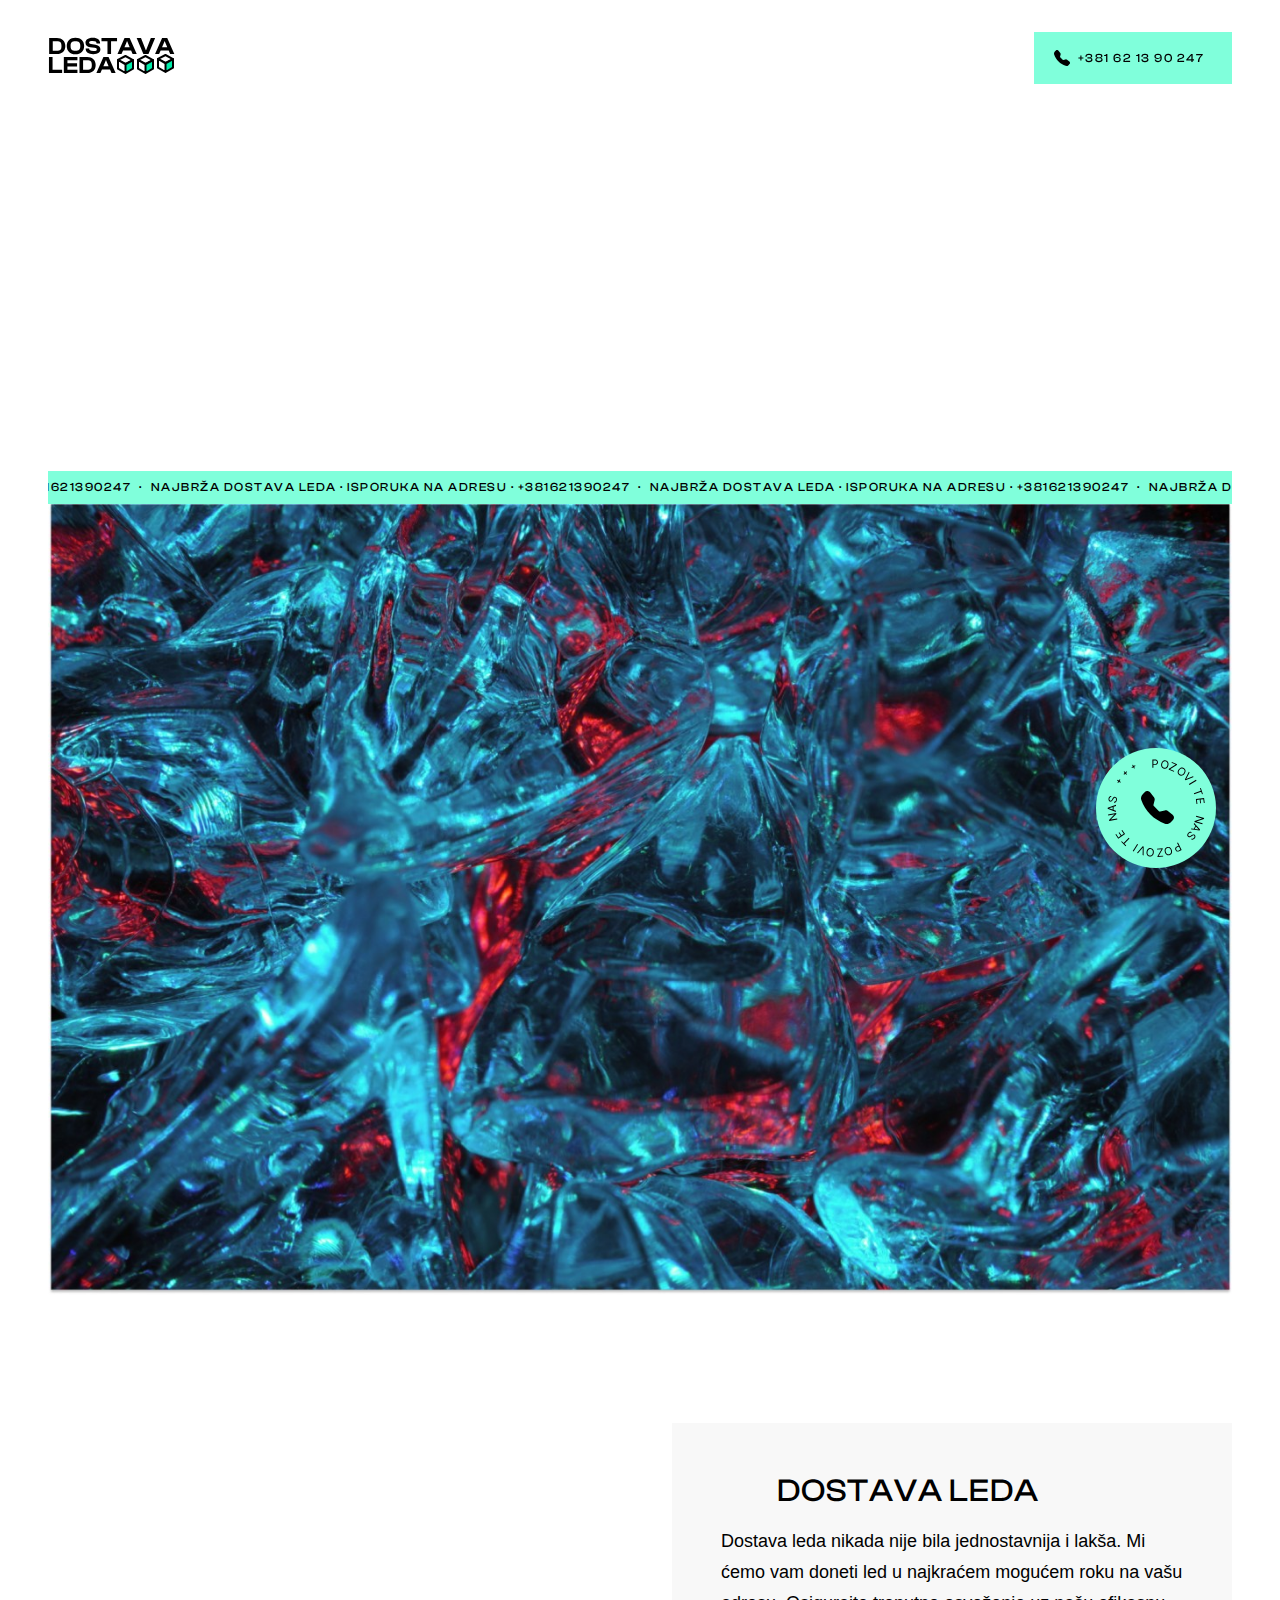
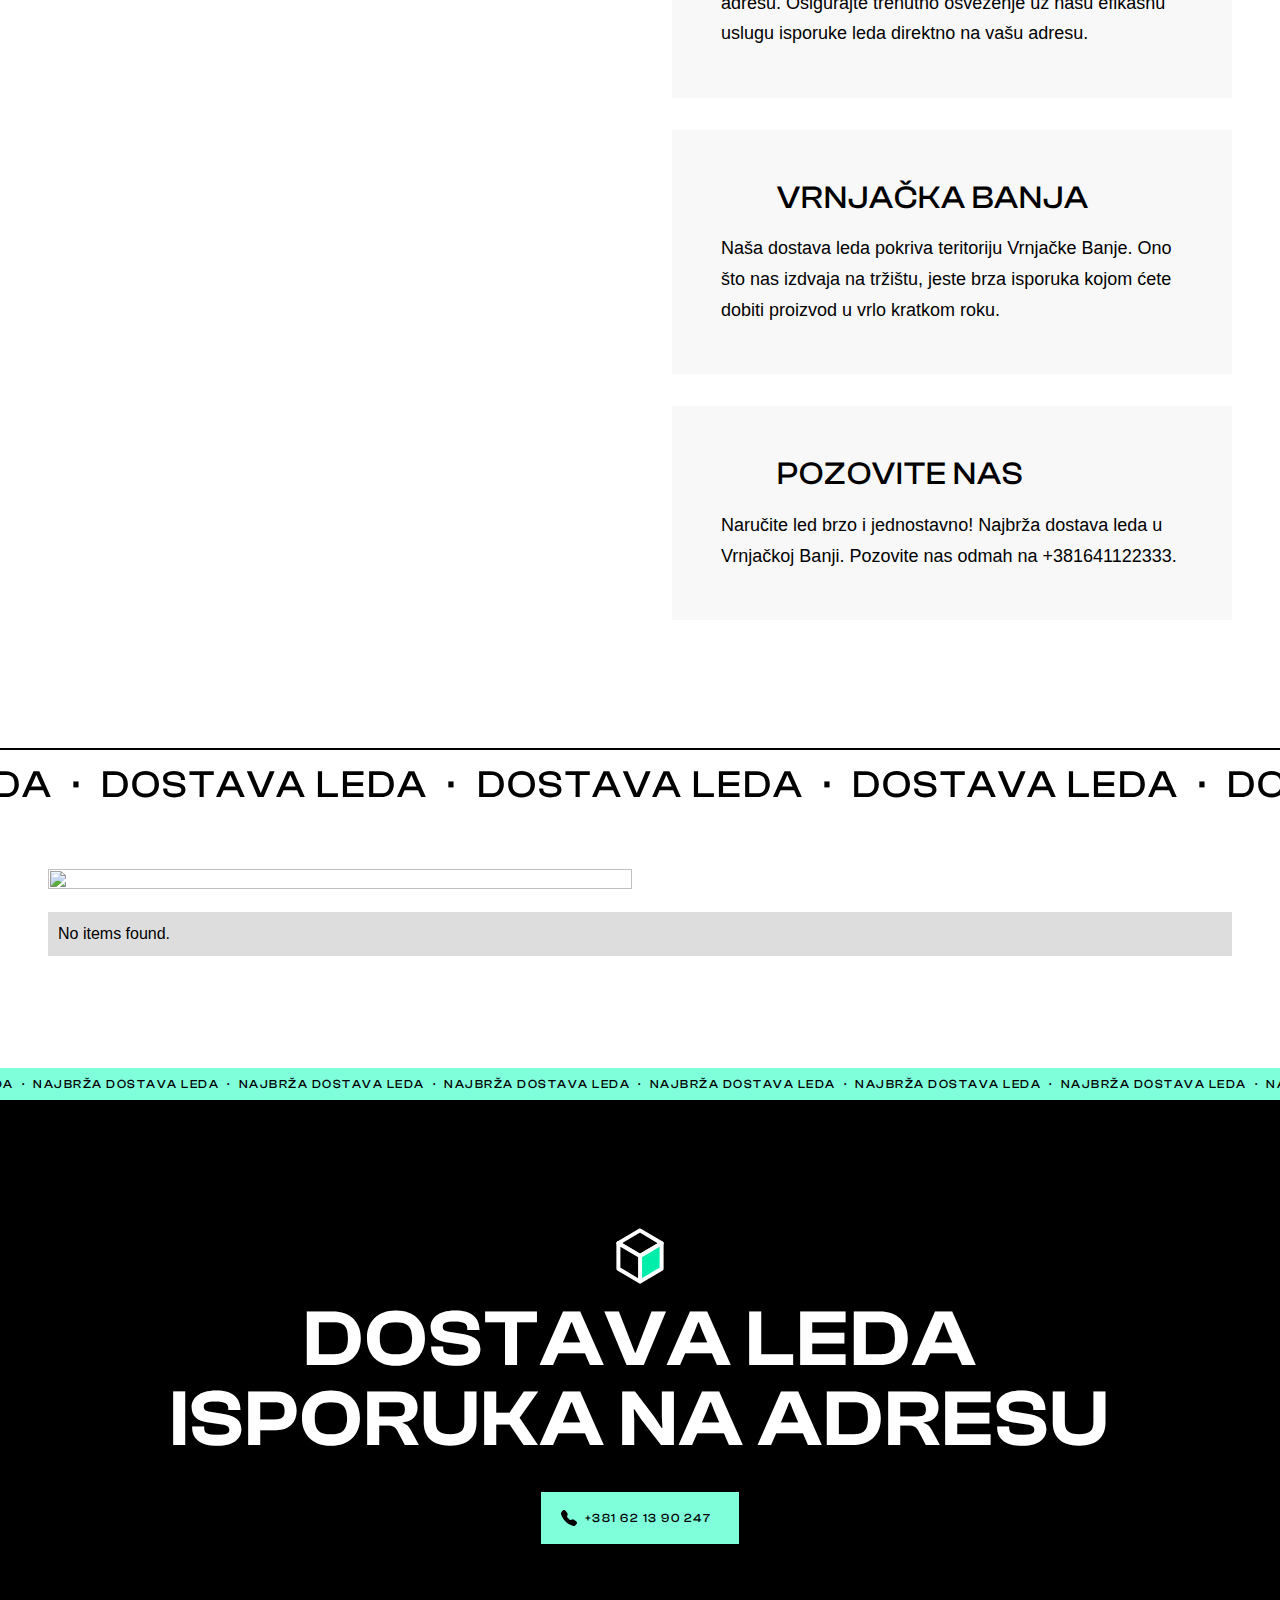
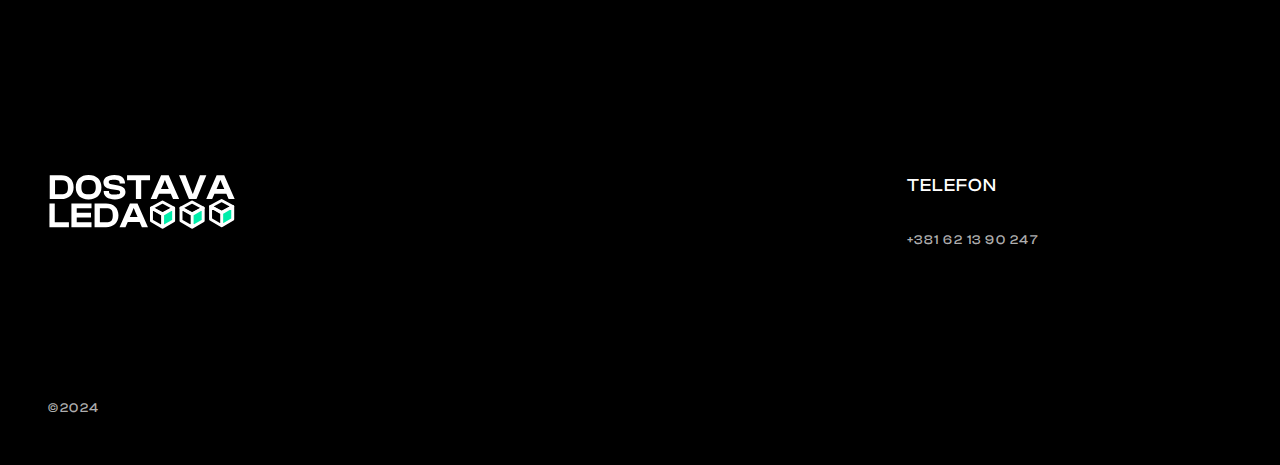
==== index.html @ 7e9c0d34 "Hello world." ====
<!DOCTYPE html><!--  This site was created in Webflow. https://www.webflow.com  -->
<!--  Last Published: Wed Jan 31 2024 10:50:11 GMT+0000 (Coordinated Universal Time)  -->
<html data-wf-page="65b7ba2a798ee87034094fd0" data-wf-site="65b765c0c7f1b77cf8eace14">
<head>
  <meta charset="utf-8">
  <title>Dostava Leda Vrnjacka Banja</title>
  <meta content="Najbrža dostava leda u Vrnjačkoj Banji. Isporuka na vašu adresu! Kontaktirajte nas i uživajte u trenutnom osveženju!" name="description">
  <meta content="Dostava Leda Vrnjacka Banja" property="og:title">
  <meta content="Najbrža dostava leda u Vrnjačkoj Banji. Isporuka na vašu adresu! Kontaktirajte nas i uživajte u trenutnom osveženju!" property="og:description">
  <meta content="https://uploads-ssl.webflow.com/65b765c0c7f1b77cf8eace14/65b7c70b8971229db99906ee_Group%201000004289.png" property="og:image">
  <meta content="Dostava Leda Vrnjacka Banja" property="twitter:title">
  <meta content="Najbrža dostava leda u Vrnjačkoj Banji. Isporuka na vašu adresu! Kontaktirajte nas i uživajte u trenutnom osveženju!" property="twitter:description">
  <meta content="https://uploads-ssl.webflow.com/65b765c0c7f1b77cf8eace14/65b7c70b8971229db99906ee_Group%201000004289.png" property="twitter:image">
  <meta property="og:type" content="website">
  <meta content="summary_large_image" name="twitter:card">
  <meta content="width=device-width, initial-scale=1" name="viewport">
  <meta content="Webflow" name="generator">
  <link href="css/normalize.css" rel="stylesheet" type="text/css">
  <link href="css/webflow.css" rel="stylesheet" type="text/css">
  <link href="css/dostava-leda-vrnjacka-banja.webflow.css" rel="stylesheet" type="text/css">
  <link href="https://fonts.googleapis.com" rel="preconnect">
  <link href="https://fonts.gstatic.com" rel="preconnect" crossorigin="anonymous">
  <script src="https://ajax.googleapis.com/ajax/libs/webfont/1.6.26/webfont.js" type="text/javascript"></script>
  <script type="text/javascript">WebFont.load({  google: {    families: ["Inter:regular"]  }});</script>
  <script type="text/javascript">!function(o,c){var n=c.documentElement,t=" w-mod-";n.className+=t+"js",("ontouchstart"in o||o.DocumentTouch&&c instanceof DocumentTouch)&&(n.className+=t+"touch")}(window,document);</script>
  <link href="images/favicon.png" rel="shortcut icon" type="image/x-icon">
  <link href="images/webclip.png" rel="apple-touch-icon">
</head>
<body class="body">
  <div class="page-wrapper">
    <div class="global-styles w-embed">
      <style>
/* Make text look crisper and more legible in all browsers */
body {
  -webkit-font-smoothing: antialiased;
  -moz-osx-font-smoothing: grayscale;
  font-smoothing: antialiased;
  text-rendering: optimizeLegibility;
}
/* Get rid of top margin on first element in any rich text element */
.w-richtext > :not(div):first-child, .w-richtext > div:first-child > :first-child {
  margin-top: 0 !important;
}
/* Get rid of bottom margin on last element in any rich text element */
.w-richtext>:last-child, .w-richtext ol li:last-child, .w-richtext ul li:last-child {
	margin-bottom: 0 !important;
}
/* Prevent all click and hover interaction with an element */
.pointer-events-off {
	pointer-events: none;
}
/* Enables all click and hover interaction with an element */
.pointer-events-on {
  pointer-events: auto;
}
/* 
Make the following elements inherit typography styles from the parent and not have hardcoded values. 
Important: You will not be able to style for example "All Links" in Designer with this CSS applied.
Uncomment this CSS to use it in the project. Leave this message for future hand-off.
*/
a,
.w-input,
.w-select,
.w-tab-link,
.w-nav-link,
.w-dropdown-btn,
.w-dropdown-toggle,
.w-dropdown-link {
  color: inherit;
  text-decoration: inherit;
  font-size: inherit;
}
</style>
    </div>
    <main class="main-wrapper">
      <header class="header">
        <div class="navbar">
          <div class="page-padding">
            <header class="navbar-inner">
              <div id="w-node-a26b06a4-2c02-bc86-9274-74360e531fd7-0e531fd2" class="navbar-left">
                <div class="navbar-logo">
                  <a href="index.html" aria-current="page" class="w-inline-block w--current"><img src="images/Group-1000004284.svg" loading="lazy" alt=""></a>
                </div>
              </div>
              <div id="w-node-a26b06a4-2c02-bc86-9274-74360e531fdb-0e531fd2" class="navbar-right">
                <nav class="navbar-menu">
                  <a href="index.html" aria-current="page" class="navbar-menu-item-link w-inline-block w--current">
                    <div class="navbar-menu-item-inner">
                      <div class="navbar-menu-item-line"></div>
                    </div>
                  </a>
                  <a href="contact.html" class="navbar-menu-item-link w-inline-block">
                    <div class="navbar-menu-item-inner">
                      <div class="navbar-menu-item-line"></div>
                    </div>
                  </a>
                  <a href="https://webflow.com/dashboard/sites/new?p=solveig-template" class="navbar-menu-item-link w-inline-block">
                    <div class="navbar-menu-item-inner">
                      <div class="navbar-menu-item-line"></div>
                    </div>
                  </a>
                </nav>
                <div class="navbar-right-button-copy">
                  <a href="tel:+381621390247" class="button-copy secondary-copy w-inline-block">
                    <div class="button-inner"><img src="images/bi_telephone-fill.svg" loading="lazy" width="26" alt="" class="image">
                      <div class="button-inner-text">+381 62 13 90 247</div>
                      <div class="button-line-right"></div>
                    </div>
                  </a>
                </div>
              </div>
            </header>
          </div>
        </div>
      </header>
      <section class="section-home-hero">
        <div class="page-padding">
          <div class="padding-top padding-medium">
            <div class="margin-bottom margin-xsmall">
              <div class="clip"><img src="images/DOSTAVA-LEDA.svg" loading="lazy" style="-webkit-transform:translate3d(0, 100%, 0) scale3d(1, 1, 1) rotateX(0) rotateY(0) rotateZ(0) skew(0, 0);-moz-transform:translate3d(0, 100%, 0) scale3d(1, 1, 1) rotateX(0) rotateY(0) rotateZ(0) skew(0, 0);-ms-transform:translate3d(0, 100%, 0) scale3d(1, 1, 1) rotateX(0) rotateY(0) rotateZ(0) skew(0, 0);transform:translate3d(0, 100%, 0) scale3d(1, 1, 1) rotateX(0) rotateY(0) rotateZ(0) skew(0, 0);opacity:0" data-w-id="8d2131cb-f543-7d1e-61c6-6f14f77b0ea8" alt=""><img src="images/VRNJAČKA-BANJA-1.svg" loading="lazy" style="-webkit-transform:translate3d(0, 100%, 0) scale3d(1, 1, 1) rotateX(0) rotateY(0) rotateZ(0) skew(0, 0);-moz-transform:translate3d(0, 100%, 0) scale3d(1, 1, 1) rotateX(0) rotateY(0) rotateZ(0) skew(0, 0);-ms-transform:translate3d(0, 100%, 0) scale3d(1, 1, 1) rotateX(0) rotateY(0) rotateZ(0) skew(0, 0);transform:translate3d(0, 100%, 0) scale3d(1, 1, 1) rotateX(0) rotateY(0) rotateZ(0) skew(0, 0);opacity:0" data-w-id="be887932-eca9-affc-eb57-5c5c489c7ac9" alt=""></div>
            </div>
            <div class="clip">
              <h1 data-w-id="dadfe78e-ae42-8f08-2566-f4b08fde3f2c" style="-webkit-transform:translate3d(0, 100%, 0) scale3d(1, 1, 1) rotateX(0) rotateY(0) rotateZ(0) skew(0, 0);-moz-transform:translate3d(0, 100%, 0) scale3d(1, 1, 1) rotateX(0) rotateY(0) rotateZ(0) skew(0, 0);-ms-transform:translate3d(0, 100%, 0) scale3d(1, 1, 1) rotateX(0) rotateY(0) rotateZ(0) skew(0, 0);transform:translate3d(0, 100%, 0) scale3d(1, 1, 1) rotateX(0) rotateY(0) rotateZ(0) skew(0, 0);opacity:0" class="home-hero-subheading">Najbrža dostava leda. Isporuka na adresu.</h1>
            </div>
          </div>
          <div class="padding-top padding-medium">
            <section class="section-marquee-secondary">
              <div class="marquee-secondary-inner">
                <div class="marquee-secondary-text">najbrža dostava leda · isporuka na adresu · +381621390247</div>
                <div class="marquee-secondary-text">·</div>
                <div class="marquee-secondary-text">najbrža dostava leda · isporuka na adresu · +381621390247</div>
                <div class="marquee-secondary-text">·</div>
                <div class="marquee-secondary-text">najbrža dostava leda · isporuka na adresu · +381621390247</div>
                <div class="marquee-secondary-text">·</div>
                <div class="marquee-secondary-text">najbrža dostava leda · isporuka na adresu · +381621390247</div>
                <div class="marquee-secondary-text">·</div>
                <div class="marquee-secondary-text">najbrža dostava leda · isporuka na adresu · +381621390247</div>
                <div class="marquee-secondary-text">·</div>
                <div class="marquee-secondary-text">najbrža dostava leda · isporuka na adresu · +381621390247</div>
                <div class="marquee-secondary-text">·</div>
                <div class="marquee-secondary-text">najbrža dostava leda · isporuka na adresu · +381621390247</div>
                <div class="marquee-secondary-text">·</div>
                <div class="marquee-secondary-text">najbrža dostava leda · isporuka na adresu · +381621390247</div>
                <div class="marquee-secondary-text">·</div>
                <div class="marquee-secondary-text">najbrža dostava leda · isporuka na adresu · +381621390247</div>
                <div class="marquee-secondary-text">·</div>
                <div class="marquee-secondary-text">najbrža dostava leda · isporuka na adresu · +381621390247</div>
                <div class="marquee-secondary-text">·</div>
                <div class="marquee-secondary-text">najbrža dostava leda · isporuka na adresu · +381621390247</div>
                <div class="marquee-secondary-text">·</div>
                <div class="marquee-secondary-text">najbrža dostava leda · isporuka na adresu · +381621390247</div>
                <div class="marquee-secondary-text">·</div>
                <div class="marquee-secondary-text">najbrža dostava leda · isporuka na adresu · +381621390247</div>
                <div class="marquee-secondary-text">·</div>
                <div class="marquee-secondary-text">najbrža dostava leda · isporuka na adresu · +381621390247</div>
              </div>
            </section>
            <div class="home-hero-image-wrapper"><img src="images/unsplash_m1-7Foy3CX8.jpg" loading="lazy" data-w-id="f66d2745-b2af-c304-9f47-4c00e707e4ca" sizes="(max-width: 479px) 90vw, (max-width: 991px) 94vw, (max-width: 1919px) 93vw, 1704px" alt="" srcset="images/unsplash_m1-7Foy3CX8-p-500.jpg 500w, images/unsplash_m1-7Foy3CX8-p-800.jpg 800w, images/unsplash_m1-7Foy3CX8-p-1080.jpg 1080w, images/unsplash_m1-7Foy3CX8.jpg 1350w" class="image-cover"></div>
          </div>
        </div>
      </section>
      <section class="section-home-stats">
        <div class="page-padding">
          <div class="container-xlarge"></div>
        </div>
      </section>
      <section class="section-home-clients">
        <div class="page-padding">
          <div class="container-xlarge"></div>
        </div>
      </section>
      <section class="section-home-services">
        <div class="page-padding">
          <div class="container-xlarge">
            <div class="padding-vertical padding-xhuge">
              <div class="home-services-grid">
                <div class="home-services-grid-left">
                  <div class="home-services-grid-left-inner">
                    <div class="margin-bottom margin-xsmall"><img src="images/Group-1000004260-1.svg" loading="lazy" width="50" style="-webkit-transform:translate3d(0, 0, 0) scale3d(0, 0, 1) rotateX(0) rotateY(0) rotateZ(0) skew(0, 0);-moz-transform:translate3d(0, 0, 0) scale3d(0, 0, 1) rotateX(0) rotateY(0) rotateZ(0) skew(0, 0);-ms-transform:translate3d(0, 0, 0) scale3d(0, 0, 1) rotateX(0) rotateY(0) rotateZ(0) skew(0, 0);transform:translate3d(0, 0, 0) scale3d(0, 0, 1) rotateX(0) rotateY(0) rotateZ(0) skew(0, 0)" alt="" data-w-id="35fef171-5432-2fc3-6f1e-2b5de2d2cab3"></div>
                    <div class="max-width-medium">
                      <div class="clip">
                        <div data-w-id="3fd24099-8d6d-f0c3-1adf-02db94126af3" style="-webkit-transform:translate3d(0, 100%, 0) scale3d(1, 1, 1) rotateX(0) rotateY(0) rotateZ(0) skew(0, 0);-moz-transform:translate3d(0, 100%, 0) scale3d(1, 1, 1) rotateX(0) rotateY(0) rotateZ(0) skew(0, 0);-ms-transform:translate3d(0, 100%, 0) scale3d(1, 1, 1) rotateX(0) rotateY(0) rotateZ(0) skew(0, 0);transform:translate3d(0, 100%, 0) scale3d(1, 1, 1) rotateX(0) rotateY(0) rotateZ(0) skew(0, 0);opacity:0" class="heading-h1 text-uppercase">dostava</div>
                      </div>
                      <div class="clip">
                        <div data-w-id="4d20e5c6-94ed-9f8d-71bb-e374f67243a7" style="-webkit-transform:translate3d(0, 100%, 0) scale3d(1, 1, 1) rotateX(0) rotateY(0) rotateZ(0) skew(0, 0);-moz-transform:translate3d(0, 100%, 0) scale3d(1, 1, 1) rotateX(0) rotateY(0) rotateZ(0) skew(0, 0);-ms-transform:translate3d(0, 100%, 0) scale3d(1, 1, 1) rotateX(0) rotateY(0) rotateZ(0) skew(0, 0);transform:translate3d(0, 100%, 0) scale3d(1, 1, 1) rotateX(0) rotateY(0) rotateZ(0) skew(0, 0);opacity:0" class="heading-h1 text-uppercase">leda</div>
                      </div>
                    </div>
                  </div>
                </div>
                <div id="w-node-e11ec9ac-f011-2543-803d-8e68dc68d178-34094fd0" class="home-services-grid-right">
                  <div class="home-services-grid-right-inner">
                    <div id="w-node-e11ec9ac-f011-2543-803d-8e68dc68d17a-34094fd0" class="home-services-card-wrapper">
                      <div class="card muted">
                        <div class="card-padding">
                          <div class="margin-bottom margin-xsmall">
                            <div class="home-services-item-heading"><img src="images/Group-1000004260-1.svg" loading="lazy" width="40" style="-webkit-transform:translate3d(0, 0, 0) scale3d(0, 0, 1) rotateX(0) rotateY(0) rotateZ(0) skew(0, 0);-moz-transform:translate3d(0, 0, 0) scale3d(0, 0, 1) rotateX(0) rotateY(0) rotateZ(0) skew(0, 0);-ms-transform:translate3d(0, 0, 0) scale3d(0, 0, 1) rotateX(0) rotateY(0) rotateZ(0) skew(0, 0);transform:translate3d(0, 0, 0) scale3d(0, 0, 1) rotateX(0) rotateY(0) rotateZ(0) skew(0, 0)" alt="" data-w-id="dcb77b85-12aa-c2ba-adfd-2983a7b13c4e">
                              <h2 class="heading-h3 text-uppercase">dostava leda</h2>
                            </div>
                          </div>
                          <div class="text-size-medium">Dostava leda nikada nije bila jednostavnija i lakša. Mi ćemo vam doneti led u najkraćem mogućem roku na vašu adresu. Osigurajte trenutno osveženje uz našu efikasnu uslugu isporuke leda direktno na vašu adresu.</div>
                        </div>
                      </div>
                    </div>
                    <div class="home-services-card-wrapper">
                      <div class="card muted">
                        <div class="card-padding">
                          <div class="margin-bottom margin-xsmall">
                            <div class="home-services-item-heading"><img src="images/Group-1000004260-1.svg" loading="lazy" width="40" style="-webkit-transform:translate3d(0, 0, 0) scale3d(0, 0, 1) rotateX(0) rotateY(0) rotateZ(0) skew(0, 0);-moz-transform:translate3d(0, 0, 0) scale3d(0, 0, 1) rotateX(0) rotateY(0) rotateZ(0) skew(0, 0);-ms-transform:translate3d(0, 0, 0) scale3d(0, 0, 1) rotateX(0) rotateY(0) rotateZ(0) skew(0, 0);transform:translate3d(0, 0, 0) scale3d(0, 0, 1) rotateX(0) rotateY(0) rotateZ(0) skew(0, 0)" alt="" data-w-id="d20946dc-dfad-35fa-ba66-3015c02fee03">
                              <h2 class="heading-h3 text-uppercase">Vrnjačka Banja</h2>
                            </div>
                          </div>
                          <div class="text-size-medium">Naša dostava leda pokriva teritoriju Vrnjačke Banje. Ono što nas izdvaja na tržištu, jeste brza isporuka kojom ćete dobiti proizvod u vrlo kratkom roku.</div>
                        </div>
                      </div>
                    </div>
                    <div class="home-services-card-wrapper">
                      <div class="card muted">
                        <div class="card-padding">
                          <div class="margin-bottom margin-xsmall">
                            <div class="home-services-item-heading"><img src="images/Group-1000004260-1.svg" loading="lazy" width="40" style="-webkit-transform:translate3d(0, 0, 0) scale3d(0, 0, 1) rotateX(0) rotateY(0) rotateZ(0) skew(0, 0);-moz-transform:translate3d(0, 0, 0) scale3d(0, 0, 1) rotateX(0) rotateY(0) rotateZ(0) skew(0, 0);-ms-transform:translate3d(0, 0, 0) scale3d(0, 0, 1) rotateX(0) rotateY(0) rotateZ(0) skew(0, 0);transform:translate3d(0, 0, 0) scale3d(0, 0, 1) rotateX(0) rotateY(0) rotateZ(0) skew(0, 0)" alt="" data-w-id="6d153c66-dfcf-09b0-efee-8aa7d1fa56a0">
                              <h2 class="heading-h3 text-uppercase">POZOVITE NAS</h2>
                            </div>
                          </div>
                          <div class="text-size-medium">Naručite led brzo i jednostavno! Najbrža dostava leda u Vrnjačkoj Banji. Pozovite nas odmah na +381641122333.</div>
                        </div>
                      </div>
                    </div>
                  </div>
                </div>
              </div>
            </div>
          </div>
        </div>
      </section>
      <section class="section-marquee">
        <div class="line"></div>
        <div class="marquee-inner">
          <div class="marquee-heading">dostava leda</div>
          <div class="marquee-heading text-outline">·</div>
          <div class="marquee-heading text-outline">dostava leda</div>
          <div class="marquee-heading text-outline">·</div>
          <div class="marquee-heading">dostava leda</div>
          <div class="marquee-heading text-outline">·</div>
          <div class="marquee-heading text-outline">dostava leda</div>
          <div class="marquee-heading text-outline">·</div>
          <h2 class="marquee-heading">dostava leda</h2>
          <div class="marquee-heading text-outline">·</div>
          <div class="marquee-heading text-outline">dostava leda</div>
          <div class="marquee-heading text-outline">·</div>
          <div class="marquee-heading">dostava leda</div>
          <div class="marquee-heading text-outline">·</div>
          <div class="marquee-heading text-outline">dostava leda</div>
          <div class="marquee-heading text-outline">·</div>
          <div class="marquee-heading">dostava leda</div>
        </div>
      </section>
      <section class="section-home-work">
        <div class="page-padding">
          <div class="padding-bottom padding-xxlarge">
            <div class="padding-top padding-xlarge">
              <div class="margin-bottom margin-medium">
                <div class="w-dyn-list">
                  <div role="list" class="home-work-grid w-dyn-items">
                    <div role="listitem" class="home-work-item w-dyn-item">
                      <div class="margin-bottom margin-small">
                        <div data-w-id="840588a8-99ad-5d96-7baa-265e0649a678" class="home-work"><img alt="" loading="lazy" src="" class="image-cover-link">
                          <div class="home-project-button-wrapper"></div>
                        </div>
                      </div>
                    </div>
                  </div>
                  <div class="w-dyn-empty">
                    <div>No items found.</div>
                  </div>
                </div>
              </div>
            </div>
          </div>
        </div>
      </section>
      <section class="section-cta-contact">
        <section class="section-marquee-secondary">
          <div class="marquee-secondary-inner">
            <div class="marquee-secondary-text">najbrža dostava leda</div>
            <div class="marquee-secondary-text">·</div>
            <div class="marquee-secondary-text">najbrža dostava leda</div>
            <div class="marquee-secondary-text">·</div>
            <div class="marquee-secondary-text">najbrža dostava leda</div>
            <div class="marquee-secondary-text">·</div>
            <div class="marquee-secondary-text">najbrža dostava leda</div>
            <div class="marquee-secondary-text">·</div>
            <div class="marquee-secondary-text">najbrža dostava leda</div>
            <div class="marquee-secondary-text">·</div>
            <div class="marquee-secondary-text">najbrža dostava leda</div>
            <div class="marquee-secondary-text">·</div>
            <div class="marquee-secondary-text">najbrža dostava leda</div>
            <div class="marquee-secondary-text">·</div>
            <div class="marquee-secondary-text">najbrža dostava leda</div>
            <div class="marquee-secondary-text">·</div>
            <div class="marquee-secondary-text">najbrža dostava leda</div>
            <div class="marquee-secondary-text">·</div>
            <div class="marquee-secondary-text">najbrža dostava leda</div>
            <div class="marquee-secondary-text">·</div>
            <div class="marquee-secondary-text">najbrža dostava leda</div>
            <div class="marquee-secondary-text">·</div>
            <div class="marquee-secondary-text">najbrža dostava leda</div>
            <div class="marquee-secondary-text">·</div>
            <div class="marquee-secondary-text">najbrža dostava leda</div>
            <div class="marquee-secondary-text">·</div>
            <div class="marquee-secondary-text">najbrža dostava leda</div>
          </div>
        </section>
        <div class="page-padding">
          <div class="padding-vertical padding-xhuge">
            <div class="text-align-center">
              <div class="margin-bottom margin-small">
                <div class="clip"><img src="images/Group-1000004265.svg" loading="lazy" width="48" alt=""></div>
              </div>
              <div class="margin-bottom margin-medium">
                <div class="clip">
                  <div data-w-id="beb4f325-96f3-f38a-2726-214cc3afe6d4" class="heading-medium text-uppercase">dostava leda </div>
                </div>
                <div class="clip">
                  <div data-w-id="e755d7fd-2456-6e45-d16f-f4c9e63f78c1" class="heading-medium text-uppercase">isporuka na adresu</div>
                </div>
              </div>
              <div data-w-id="30fc7363-35e5-00af-1a6f-8c352a9ea222">
                <a href="tel:+381621390247" class="button-copy secondary-copy w-inline-block">
                  <div class="button-inner"><img src="images/bi_telephone-fill.svg" loading="lazy" width="26" alt="" class="image">
                    <div class="button-inner-text">+381 62 13 90 247</div>
                    <div class="button-line-right"></div>
                  </div>
                </a>
              </div>
            </div>
          </div>
        </div>
      </section>
      <div class="footer">
        <div class="page-padding">
          <div class="container-xlarge">
            <div class="padding-vertical padding-huge">
              <div class="footer-grid">
                <div id="w-node-d9c9ab67-8e86-f109-6dc0-dc7d3fc48d59-3fc48d54" class="footer-grid-left"><img src="images/Group-1000004285.svg" loading="lazy" width="235" alt=""></div>
                <div id="w-node-d9c9ab67-8e86-f109-6dc0-dc7d3fc48d5c-3fc48d54" class="footer-grid-right">
                  <div id="w-node-d9c9ab67-8e86-f109-6dc0-dc7d3fc48d5d-3fc48d54" class="footer-grid-right-inner">
                    <div id="w-node-d9c9ab67-8e86-f109-6dc0-dc7d3fc48d5e-3fc48d54" class="footer-column">
                      <div class="nav">
                        <a href="index.html" aria-current="page" class="nav-item inverse w-inline-block w--current">
                          <div class="nav-item-line inverse"></div>
                        </a>
                        <a href="contact.html" class="nav-item inverse w-inline-block">
                          <div class="nav-item-line inverse"></div>
                        </a>
                        <a href="#" class="nav-item inverse w-inline-block">
                          <div class="nav-item-line inverse"></div>
                        </a>
                        <a href="https://solveig-template.webflow.io/projects/vision-branding" class="nav-item inverse w-inline-block">
                          <div class="nav-item-line inverse"></div>
                        </a>
                      </div>
                    </div>
                    <div id="w-node-d9c9ab67-8e86-f109-6dc0-dc7d3fc48d75-3fc48d54" class="footer-column">
                      <div class="margin-bottom margin-medium">
                        <h3 class="heading-h6 text-uppercase">Telefon</h3>
                      </div>
                      <div class="nav">
                        <a href="tel:+381621390247" class="nav-item inverse w-inline-block">
                          <div class="nav-item-text">+381 62 13 90 247</div>
                          <div class="nav-item-line inverse"></div>
                        </a>
                        <a href="https://solveig-template.webflow.io/401" class="nav-item inverse w-inline-block">
                          <div class="nav-item-line inverse"></div>
                        </a>
                        <a href="#" class="nav-item inverse w-inline-block">
                          <div class="nav-item-line inverse"></div>
                        </a>
                        <a href="#" class="nav-item inverse w-inline-block">
                          <div class="nav-item-line inverse"></div>
                        </a>
                      </div>
                    </div>
                  </div>
                </div>
              </div>
            </div>
          </div>
        </div>
        <div class="page-padding">
          <div class="container-xlarge">
            <div class="padding-bottom padding-large">
              <div class="footer-bottom">
                <div class="text-meta inverse-text-color-muted">©2024 </div>
                <div class="subnav">
                  <a href="#" class="subnav-item inverse w-inline-block">
                    <div class="subnav-item-line inverse"></div>
                  </a>
                  <a href="#" class="subnav-item inverse w-inline-block">
                    <div class="subnav-item-line inverse"></div>
                  </a>
                </div>
              </div>
            </div>
          </div>
        </div>
      </div>
      <div class="banner-circle-wrapper">
        <a href="tel:+381621390247" class="banner-circle w-inline-block"><img src="images/Call-Us.svg" loading="lazy" alt="" class="banner-circle-image"></a>
      </div>
    </main>
  </div>
  <script src="https://d3e54v103j8qbb.cloudfront.net/js/jquery-3.5.1.min.dc5e7f18c8.js?site=65b765c0c7f1b77cf8eace14" type="text/javascript" integrity="sha256-9/aliU8dGd2tb6OSsuzixeV4y/faTqgFtohetphbbj0=" crossorigin="anonymous"></script>
  <script src="js/webflow.js" type="text/javascript"></script>
</body>
</html>
---- css/webflow.css ----
@font-face {
  font-family: 'webflow-icons';
  src: url("[data-uri]") format('truetype');
  font-weight: normal;
  font-style: normal;
}
[class^="w-icon-"],
[class*=" w-icon-"] {
  /* use !important to prevent issues with browser extensions that change fonts */
  font-family: 'webflow-icons' !important;
  speak: none;
  font-style: normal;
  font-weight: normal;
  font-variant: normal;
  text-transform: none;
  line-height: 1;
  /* Better Font Rendering =========== */
  -webkit-font-smoothing: antialiased;
  -moz-osx-font-smoothing: grayscale;
}
.w-icon-slider-right:before {
  content: "\e600";
}
.w-icon-slider-left:before {
  content: "\e601";
}
.w-icon-nav-menu:before {
  content: "\e602";
}
.w-icon-arrow-down:before,
.w-icon-dropdown-toggle:before {
  content: "\e603";
}
.w-icon-file-upload-remove:before {
  content: "\e900";
}
.w-icon-file-upload-icon:before {
  content: "\e903";
}
* {
  -webkit-box-sizing: border-box;
  -moz-box-sizing: border-box;
  box-sizing: border-box;
}
html {
  height: 100%;
}
body {
  margin: 0;
  min-height: 100%;
  background-color: #fff;
  font-family: Arial, sans-serif;
  font-size: 14px;
  line-height: 20px;
  color: #333;
}
img {
  max-width: 100%;
  vertical-align: middle;
  display: inline-block;
}
html.w-mod-touch * {
  background-attachment: scroll !important;
}
.w-block {
  display: block;
}
.w-inline-block {
  max-width: 100%;
  display: inline-block;
}
.w-clearfix:before,
.w-clearfix:after {
  content: " ";
  display: table;
  grid-column-start: 1;
  grid-row-start: 1;
  grid-column-end: 2;
  grid-row-end: 2;
}
.w-clearfix:after {
  clear: both;
}
.w-hidden {
  display: none;
}
.w-button {
  display: inline-block;
  padding: 9px 15px;
  background-color: #3898EC;
  color: white;
  border: 0;
  line-height: inherit;
  text-decoration: none;
  cursor: pointer;
  border-radius: 0;
}
input.w-button {
  -webkit-appearance: button;
}
html[data-w-dynpage] [data-w-cloak] {
  color: transparent !important;
}
.w-code-block {
  margin: unset;
}
.w-webflow-badge,
.w-webflow-badge * {
  position: static;
  left: auto;
  top: auto;
  right: auto;
  bottom: auto;
  z-index: auto;
  display: block;
  visibility: visible;
  overflow: visible;
  overflow-x: visible;
  overflow-y: visible;
  box-sizing: border-box;
  width: auto;
  height: auto;
  max-height: none;
  max-width: none;
  min-height: 0;
  min-width: 0;
  margin: 0;
  padding: 0;
  float: none;
  clear: none;
  border: 0 none transparent;
  border-radius: 0;
  background: none;
  background-image: none;
  background-position: 0% 0%;
  background-size: auto auto;
  background-repeat: repeat;
  background-origin: padding-box;
  background-clip: border-box;
  background-attachment: scroll;
  background-color: transparent;
  box-shadow: none;
  opacity: 1;
  transform: none;
  transition: none;
  direction: ltr;
  font-family: inherit;
  font-weight: inherit;
  color: inherit;
  font-size: inherit;
  line-height: inherit;
  font-style: inherit;
  font-variant: inherit;
  text-align: inherit;
  letter-spacing: inherit;
  text-decoration: inherit;
  text-indent: 0;
  text-transform: inherit;
  list-style-type: disc;
  text-shadow: none;
  font-smoothing: auto;
  vertical-align: baseline;
  cursor: inherit;
  white-space: inherit;
  word-break: normal;
  word-spacing: normal;
  word-wrap: normal;
}
.w-webflow-badge {
  position: fixed !important;
  display: inline-block !important;
  visibility: visible !important;
  z-index: 2147483647 !important;
  top: auto !important;
  right: 12px !important;
  bottom: 12px !important;
  left: auto !important;
  color: #aaadb0 !important;
  background-color: #fff !important;
  border-radius: 3px !important;
  padding: 6px !important;
  font-size: 12px !important;
  opacity: 1 !important;
  line-height: 14px !important;
  text-decoration: none !important;
  transform: none !important;
  margin: 0 !important;
  width: auto !important;
  height: auto !important;
  overflow: visible !important;
  white-space: nowrap;
  box-shadow: 0 0 0 1px rgba(0, 0, 0, 0.1), 0px 1px 3px rgba(0, 0, 0, 0.1);
  cursor: pointer;
}
.w-webflow-badge > img {
  display: inline-block !important;
  visibility: visible !important;
  opacity: 1 !important;
  vertical-align: middle !important;
}
h1,
h2,
h3,
h4,
h5,
h6 {
  font-weight: bold;
  margin-bottom: 10px;
}
h1 {
  font-size: 38px;
  line-height: 44px;
  margin-top: 20px;
}
h2 {
  font-size: 32px;
  line-height: 36px;
  margin-top: 20px;
}
h3 {
  font-size: 24px;
  line-height: 30px;
  margin-top: 20px;
}
h4 {
  font-size: 18px;
  line-height: 24px;
  margin-top: 10px;
}
h5 {
  font-size: 14px;
  line-height: 20px;
  margin-top: 10px;
}
h6 {
  font-size: 12px;
  line-height: 18px;
  margin-top: 10px;
}
p {
  margin-top: 0;
  margin-bottom: 10px;
}
blockquote {
  margin: 0 0 10px 0;
  padding: 10px 20px;
  border-left: 5px solid #E2E2E2;
  font-size: 18px;
  line-height: 22px;
}
figure {
  margin: 0;
  margin-bottom: 10px;
}
figcaption {
  margin-top: 5px;
  text-align: center;
}
ul,
ol {
  margin-top: 0px;
  margin-bottom: 10px;
  padding-left: 40px;
}
.w-list-unstyled {
  padding-left: 0;
  list-style: none;
}
.w-embed:before,
.w-embed:after {
  content: " ";
  display: table;
  grid-column-start: 1;
  grid-row-start: 1;
  grid-column-end: 2;
  grid-row-end: 2;
}
.w-embed:after {
  clear: both;
}
.w-video {
  width: 100%;
  position: relative;
  padding: 0;
}
.w-video iframe,
.w-video object,
.w-video embed {
  position: absolute;
  top: 0;
  left: 0;
  width: 100%;
  height: 100%;
  border: none;
}
fieldset {
  padding: 0;
  margin: 0;
  border: 0;
}
button,
[type='button'],
[type='reset'] {
  border: 0;
  cursor: pointer;
  -webkit-appearance: button;
}
.w-form {
  margin: 0 0 15px;
}
.w-form-done {
  display: none;
  padding: 20px;
  text-align: center;
  background-color: #dddddd;
}
.w-form-fail {
  display: none;
  margin-top: 10px;
  padding: 10px;
  background-color: #ffdede;
}
label {
  display: block;
  margin-bottom: 5px;
  font-weight: bold;
}
.w-input,
.w-select {
  display: block;
  width: 100%;
  height: 38px;
  padding: 8px 12px;
  margin-bottom: 10px;
  font-size: 14px;
  line-height: 1.42857143;
  color: #333333;
  vertical-align: middle;
  background-color: #ffffff;
  border: 1px solid #cccccc;
}
.w-input:-moz-placeholder,
.w-select:-moz-placeholder {
  color: #999;
}
.w-input::-moz-placeholder,
.w-select::-moz-placeholder {
  color: #999;
  opacity: 1;
}
.w-input::-webkit-input-placeholder,
.w-select::-webkit-input-placeholder {
  color: #999;
}
.w-input:focus,
.w-select:focus {
  border-color: #3898EC;
  outline: 0;
}
.w-input[disabled],
.w-select[disabled],
.w-input[readonly],
.w-select[readonly],
fieldset[disabled] .w-input,
fieldset[disabled] .w-select {
  cursor: not-allowed;
}
.w-input[disabled]:not(.w-input-disabled),
.w-select[disabled]:not(.w-input-disabled),
.w-input[readonly],
.w-select[readonly],
fieldset[disabled]:not(.w-input-disabled) .w-input,
fieldset[disabled]:not(.w-input-disabled) .w-select {
  background-color: #eeeeee;
}
textarea.w-input,
textarea.w-select {
  height: auto;
}
.w-select {
  background-color: #f3f3f3;
}
.w-select[multiple] {
  height: auto;
}
.w-form-label {
  display: inline-block;
  cursor: pointer;
  font-weight: normal;
  margin-bottom: 0px;
}
.w-radio {
  display: block;
  margin-bottom: 5px;
  padding-left: 20px;
}
.w-radio:before,
.w-radio:after {
  content: " ";
  display: table;
  grid-column-start: 1;
  grid-row-start: 1;
  grid-column-end: 2;
  grid-row-end: 2;
}
.w-radio:after {
  clear: both;
}
.w-radio-input {
  margin: 4px 0 0;
  line-height: normal;
  float: left;
  margin-left: -20px;
}
.w-radio-input {
  margin-top: 3px;
}
.w-file-upload {
  display: block;
  margin-bottom: 10px;
}
.w-file-upload-input {
  width: 0.1px;
  height: 0.1px;
  opacity: 0;
  overflow: hidden;
  position: absolute;
  z-index: -100;
}
.w-file-upload-default,
.w-file-upload-uploading,
.w-file-upload-success {
  display: inline-block;
  color: #333333;
}
.w-file-upload-error {
  display: block;
  margin-top: 10px;
}
.w-file-upload-default.w-hidden,
.w-file-upload-uploading.w-hidden,
.w-file-upload-error.w-hidden,
.w-file-upload-success.w-hidden {
  display: none;
}
.w-file-upload-uploading-btn {
  display: flex;
  font-size: 14px;
  font-weight: normal;
  cursor: pointer;
  margin: 0;
  padding: 8px 12px;
  border: 1px solid #cccccc;
  background-color: #fafafa;
}
.w-file-upload-file {
  display: flex;
  flex-grow: 1;
  justify-content: space-between;
  margin: 0;
  padding: 8px 9px 8px 11px;
  border: 1px solid #cccccc;
  background-color: #fafafa;
}
.w-file-upload-file-name {
  font-size: 14px;
  font-weight: normal;
  display: block;
}
.w-file-remove-link {
  margin-top: 3px;
  margin-left: 10px;
  width: auto;
  height: auto;
  padding: 3px;
  display: block;
  cursor: pointer;
}
.w-icon-file-upload-remove {
  margin: auto;
  font-size: 10px;
}
.w-file-upload-error-msg {
  display: inline-block;
  color: #ea384c;
  padding: 2px 0;
}
.w-file-upload-info {
  display: inline-block;
  line-height: 38px;
  padding: 0 12px;
}
.w-file-upload-label {
  display: inline-block;
  font-size: 14px;
  font-weight: normal;
  cursor: pointer;
  margin: 0;
  padding: 8px 12px;
  border: 1px solid #cccccc;
  background-color: #fafafa;
}
.w-icon-file-upload-icon,
.w-icon-file-upload-uploading {
  display: inline-block;
  margin-right: 8px;
  width: 20px;
}
.w-icon-file-upload-uploading {
  height: 20px;
}
.w-container {
  margin-left: auto;
  margin-right: auto;
  max-width: 940px;
}
.w-container:before,
.w-container:after {
  content: " ";
  display: table;
  grid-column-start: 1;
  grid-row-start: 1;
  grid-column-end: 2;
  grid-row-end: 2;
}
.w-container:after {
  clear: both;
}
.w-container .w-row {
  margin-left: -10px;
  margin-right: -10px;
}
.w-row:before,
.w-row:after {
  content: " ";
  display: table;
  grid-column-start: 1;
  grid-row-start: 1;
  grid-column-end: 2;
  grid-row-end: 2;
}
.w-row:after {
  clear: both;
}
.w-row .w-row {
  margin-left: 0;
  margin-right: 0;
}
.w-col {
  position: relative;
  float: left;
  width: 100%;
  min-height: 1px;
  padding-left: 10px;
  padding-right: 10px;
}
.w-col .w-col {
  padding-left: 0;
  padding-right: 0;
}
.w-col-1 {
  width: 8.33333333%;
}
.w-col-2 {
  width: 16.66666667%;
}
.w-col-3 {
  width: 25%;
}
.w-col-4 {
  width: 33.33333333%;
}
.w-col-5 {
  width: 41.66666667%;
}
.w-col-6 {
  width: 50%;
}
.w-col-7 {
  width: 58.33333333%;
}
.w-col-8 {
  width: 66.66666667%;
}
.w-col-9 {
  width: 75%;
}
.w-col-10 {
  width: 83.33333333%;
}
.w-col-11 {
  width: 91.66666667%;
}
.w-col-12 {
  width: 100%;
}
.w-hidden-main {
  display: none !important;
}
@media screen and (max-width: 991px) {
  .w-container {
    max-width: 728px;
  }
  .w-hidden-main {
    display: inherit !important;
  }
  .w-hidden-medium {
    display: none !important;
  }
  .w-col-medium-1 {
    width: 8.33333333%;
  }
  .w-col-medium-2 {
    width: 16.66666667%;
  }
  .w-col-medium-3 {
    width: 25%;
  }
  .w-col-medium-4 {
    width: 33.33333333%;
  }
  .w-col-medium-5 {
    width: 41.66666667%;
  }
  .w-col-medium-6 {
    width: 50%;
  }
  .w-col-medium-7 {
    width: 58.33333333%;
  }
  .w-col-medium-8 {
    width: 66.66666667%;
  }
  .w-col-medium-9 {
    width: 75%;
  }
  .w-col-medium-10 {
    width: 83.33333333%;
  }
  .w-col-medium-11 {
    width: 91.66666667%;
  }
  .w-col-medium-12 {
    width: 100%;
  }
  .w-col-stack {
    width: 100%;
    left: auto;
    right: auto;
  }
}
@media screen and (max-width: 767px) {
  .w-hidden-main {
    display: inherit !important;
  }
  .w-hidden-medium {
    display: inherit !important;
  }
  .w-hidden-small {
    display: none !important;
  }
  .w-row,
  .w-container .w-row {
    margin-left: 0;
    margin-right: 0;
  }
  .w-col {
    width: 100%;
    left: auto;
    right: auto;
  }
  .w-col-small-1 {
    width: 8.33333333%;
  }
  .w-col-small-2 {
    width: 16.66666667%;
  }
  .w-col-small-3 {
    width: 25%;
  }
  .w-col-small-4 {
    width: 33.33333333%;
  }
  .w-col-small-5 {
    width: 41.66666667%;
  }
  .w-col-small-6 {
    width: 50%;
  }
  .w-col-small-7 {
    width: 58.33333333%;
  }
  .w-col-small-8 {
    width: 66.66666667%;
  }
  .w-col-small-9 {
    width: 75%;
  }
  .w-col-small-10 {
    width: 83.33333333%;
  }
  .w-col-small-11 {
    width: 91.66666667%;
  }
  .w-col-small-12 {
    width: 100%;
  }
}
@media screen and (max-width: 479px) {
  .w-container {
    max-width: none;
  }
  .w-hidden-main {
    display: inherit !important;
  }
  .w-hidden-medium {
    display: inherit !important;
  }
  .w-hidden-small {
    display: inherit !important;
  }
  .w-hidden-tiny {
    display: none !important;
  }
  .w-col {
    width: 100%;
  }
  .w-col-tiny-1 {
    width: 8.33333333%;
  }
  .w-col-tiny-2 {
    width: 16.66666667%;
  }
  .w-col-tiny-3 {
    width: 25%;
  }
  .w-col-tiny-4 {
    width: 33.33333333%;
  }
  .w-col-tiny-5 {
    width: 41.66666667%;
  }
  .w-col-tiny-6 {
    width: 50%;
  }
  .w-col-tiny-7 {
    width: 58.33333333%;
  }
  .w-col-tiny-8 {
    width: 66.66666667%;
  }
  .w-col-tiny-9 {
    width: 75%;
  }
  .w-col-tiny-10 {
    width: 83.33333333%;
  }
  .w-col-tiny-11 {
    width: 91.66666667%;
  }
  .w-col-tiny-12 {
    width: 100%;
  }
}
.w-widget {
  position: relative;
}
.w-widget-map {
  width: 100%;
  height: 400px;
}
.w-widget-map label {
  width: auto;
  display: inline;
}
.w-widget-map img {
  max-width: inherit;
}
.w-widget-map .gm-style-iw {
  text-align: center;
}
.w-widget-map .gm-style-iw > button {
  display: none !important;
}
.w-widget-twitter {
  overflow: hidden;
}
.w-widget-twitter-count-shim {
  display: inline-block;
  vertical-align: top;
  position: relative;
  width: 28px;
  height: 20px;
  text-align: center;
  background: white;
  border: #758696 solid 1px;
  border-radius: 3px;
}
.w-widget-twitter-count-shim * {
  pointer-events: none;
  -webkit-user-select: none;
  -moz-user-select: none;
  -ms-user-select: none;
  user-select: none;
}
.w-widget-twitter-count-shim .w-widget-twitter-count-inner {
  position: relative;
  font-size: 15px;
  line-height: 12px;
  text-align: center;
  color: #999;
  font-family: serif;
}
.w-widget-twitter-count-shim .w-widget-twitter-count-clear {
  position: relative;
  display: block;
}
.w-widget-twitter-count-shim.w--large {
  width: 36px;
  height: 28px;
}
.w-widget-twitter-count-shim.w--large .w-widget-twitter-count-inner {
  font-size: 18px;
  line-height: 18px;
}
.w-widget-twitter-count-shim:not(.w--vertical) {
  margin-left: 5px;
  margin-right: 8px;
}
.w-widget-twitter-count-shim:not(.w--vertical).w--large {
  margin-left: 6px;
}
.w-widget-twitter-count-shim:not(.w--vertical):before,
.w-widget-twitter-count-shim:not(.w--vertical):after {
  top: 50%;
  left: 0;
  border: solid transparent;
  content: ' ';
  height: 0;
  width: 0;
  position: absolute;
  pointer-events: none;
}
.w-widget-twitter-count-shim:not(.w--vertical):before {
  border-color: rgba(117, 134, 150, 0);
  border-right-color: #5d6c7b;
  border-width: 4px;
  margin-left: -9px;
  margin-top: -4px;
}
.w-widget-twitter-count-shim:not(.w--vertical).w--large:before {
  border-width: 5px;
  margin-left: -10px;
  margin-top: -5px;
}
.w-widget-twitter-count-shim:not(.w--vertical):after {
  border-color: rgba(255, 255, 255, 0);
  border-right-color: white;
  border-width: 4px;
  margin-left: -8px;
  margin-top: -4px;
}
.w-widget-twitter-count-shim:not(.w--vertical).w--large:after {
  border-width: 5px;
  margin-left: -9px;
  margin-top: -5px;
}
.w-widget-twitter-count-shim.w--vertical {
  width: 61px;
  height: 33px;
  margin-bottom: 8px;
}
.w-widget-twitter-count-shim.w--vertical:before,
.w-widget-twitter-count-shim.w--vertical:after {
  top: 100%;
  left: 50%;
  border: solid transparent;
  content: ' ';
  height: 0;
  width: 0;
  position: absolute;
  pointer-events: none;
}
.w-widget-twitter-count-shim.w--vertical:before {
  border-color: rgba(117, 134, 150, 0);
  border-top-color: #5d6c7b;
  border-width: 5px;
  margin-left: -5px;
}
.w-widget-twitter-count-shim.w--vertical:after {
  border-color: rgba(255, 255, 255, 0);
  border-top-color: white;
  border-width: 4px;
  margin-left: -4px;
}
.w-widget-twitter-count-shim.w--vertical .w-widget-twitter-count-inner {
  font-size: 18px;
  line-height: 22px;
}
.w-widget-twitter-count-shim.w--vertical.w--large {
  width: 76px;
}
.w-background-video {
  position: relative;
  overflow: hidden;
  height: 500px;
  color: white;
}
.w-background-video > video {
  background-size: cover;
  background-position: 50% 50%;
  position: absolute;
  margin: auto;
  width: 100%;
  height: 100%;
  right: -100%;
  bottom: -100%;
  top: -100%;
  left: -100%;
  object-fit: cover;
  z-index: -100;
}
.w-background-video > video::-webkit-media-controls-start-playback-button {
  display: none !important;
  -webkit-appearance: none;
}
.w-background-video--control {
  position: absolute;
  bottom: 1em;
  right: 1em;
  background-color: transparent;
  padding: 0;
}
.w-background-video--control > [hidden] {
  display: none !important;
}
.w-slider {
  position: relative;
  height: 300px;
  text-align: center;
  background: #dddddd;
  clear: both;
  -webkit-tap-highlight-color: rgba(0, 0, 0, 0);
  tap-highlight-color: rgba(0, 0, 0, 0);
}
.w-slider-mask {
  position: relative;
  display: block;
  overflow: hidden;
  z-index: 1;
  left: 0;
  right: 0;
  height: 100%;
  white-space: nowrap;
}
.w-slide {
  position: relative;
  display: inline-block;
  vertical-align: top;
  width: 100%;
  height: 100%;
  white-space: normal;
  text-align: left;
}
.w-slider-nav {
  position: absolute;
  z-index: 2;
  top: auto;
  right: 0;
  bottom: 0;
  left: 0;
  margin: auto;
  padding-top: 10px;
  height: 40px;
  text-align: center;
  -webkit-tap-highlight-color: rgba(0, 0, 0, 0);
  tap-highlight-color: rgba(0, 0, 0, 0);
}
.w-slider-nav.w-round > div {
  border-radius: 100%;
}
.w-slider-nav.w-num > div {
  width: auto;
  height: auto;
  padding: 0.2em 0.5em;
  font-size: inherit;
  line-height: inherit;
}
.w-slider-nav.w-shadow > div {
  box-shadow: 0 0 3px rgba(51, 51, 51, 0.4);
}
.w-slider-nav-invert {
  color: #fff;
}
.w-slider-nav-invert > div {
  background-color: rgba(34, 34, 34, 0.4);
}
.w-slider-nav-invert > div.w-active {
  background-color: #222;
}
.w-slider-dot {
  position: relative;
  display: inline-block;
  width: 1em;
  height: 1em;
  background-color: rgba(255, 255, 255, 0.4);
  cursor: pointer;
  margin: 0 3px 0.5em;
  transition: background-color 100ms, color 100ms;
}
.w-slider-dot.w-active {
  background-color: #fff;
}
.w-slider-dot:focus {
  outline: none;
  box-shadow: 0px 0px 0px 2px #fff;
}
.w-slider-dot:focus.w-active {
  box-shadow: none;
}
.w-slider-arrow-left,
.w-slider-arrow-right {
  position: absolute;
  width: 80px;
  top: 0;
  right: 0;
  bottom: 0;
  left: 0;
  margin: auto;
  cursor: pointer;
  overflow: hidden;
  color: white;
  font-size: 40px;
  -webkit-tap-highlight-color: rgba(0, 0, 0, 0);
  tap-highlight-color: rgba(0, 0, 0, 0);
  -webkit-user-select: none;
  -moz-user-select: none;
  -ms-user-select: none;
  user-select: none;
}
.w-slider-arrow-left [class^='w-icon-'],
.w-slider-arrow-right [class^='w-icon-'],
.w-slider-arrow-left [class*=' w-icon-'],
.w-slider-arrow-right [class*=' w-icon-'] {
  position: absolute;
}
.w-slider-arrow-left:focus,
.w-slider-arrow-right:focus {
  outline: 0;
}
.w-slider-arrow-left {
  z-index: 3;
  right: auto;
}
.w-slider-arrow-right {
  z-index: 4;
  left: auto;
}
.w-icon-slider-left,
.w-icon-slider-right {
  top: 0;
  right: 0;
  bottom: 0;
  left: 0;
  margin: auto;
  width: 1em;
  height: 1em;
}
.w-slider-aria-label {
  border: 0;
  clip: rect(0 0 0 0);
  height: 1px;
  margin: -1px;
  overflow: hidden;
  padding: 0;
  position: absolute;
  width: 1px;
}
.w-slider-force-show {
  display: block !important;
}
.w-dropdown {
  display: inline-block;
  position: relative;
  text-align: left;
  margin-left: auto;
  margin-right: auto;
  z-index: 900;
}
.w-dropdown-btn,
.w-dropdown-toggle,
.w-dropdown-link {
  position: relative;
  vertical-align: top;
  text-decoration: none;
  color: #222222;
  padding: 20px;
  text-align: left;
  margin-left: auto;
  margin-right: auto;
  white-space: nowrap;
}
.w-dropdown-toggle {
  -webkit-user-select: none;
  -moz-user-select: none;
  -ms-user-select: none;
  user-select: none;
  display: inline-block;
  cursor: pointer;
  padding-right: 40px;
}
.w-dropdown-toggle:focus {
  outline: 0;
}
.w-icon-dropdown-toggle {
  position: absolute;
  top: 0;
  right: 0;
  bottom: 0;
  margin: auto;
  margin-right: 20px;
  width: 1em;
  height: 1em;
}
.w-dropdown-list {
  position: absolute;
  background: #dddddd;
  display: none;
  min-width: 100%;
}
.w-dropdown-list.w--open {
  display: block;
}
.w-dropdown-link {
  padding: 10px 20px;
  display: block;
  color: #222222;
}
.w-dropdown-link.w--current {
  color: #0082f3;
}
.w-dropdown-link:focus {
  outline: 0;
}
@media screen and (max-width: 767px) {
  .w-nav-brand {
    padding-left: 10px;
  }
}
/**
 * ## Note
 * Safari (on both iOS and OS X) does not handle viewport units (vh, vw) well.
 * For example percentage units do not work on descendants of elements that
 * have any dimensions expressed in viewport units. It also doesn’t handle them at
 * all in `calc()`.
 */
/**
 * Wrapper around all lightbox elements
 *
 * 1. Since the lightbox can receive focus, IE also gives it an outline.
 * 2. Fixes flickering on Chrome when a transition is in progress
 *    underneath the lightbox.
 */
.w-lightbox-backdrop {
  cursor: auto;
  font-style: normal;
  letter-spacing: normal;
  list-style: disc;
  text-indent: 0;
  text-shadow: none;
  text-transform: none;
  visibility: visible;
  white-space: normal;
  word-break: normal;
  word-spacing: normal;
  word-wrap: normal;
  position: fixed;
  top: 0;
  right: 0;
  bottom: 0;
  left: 0;
  color: #fff;
  font-family: "Helvetica Neue", Helvetica, Ubuntu, "Segoe UI", Verdana, sans-serif;
  font-size: 17px;
  line-height: 1.2;
  font-weight: 300;
  text-align: center;
  background: rgba(0, 0, 0, 0.9);
  z-index: 2000;
  outline: 0;
  /* 1 */
  opacity: 0;
  -webkit-user-select: none;
  -moz-user-select: none;
  -webkit-tap-highlight-color: transparent;
  -webkit-transform: translate(0, 0);
  /* 2 */
}
/**
 * Neat trick to bind the rubberband effect to our canvas instead of the whole
 * document on iOS. It also prevents a bug that causes the document underneath to scroll.
 */
.w-lightbox-backdrop,
.w-lightbox-container {
  height: 100%;
  overflow: auto;
  -webkit-overflow-scrolling: touch;
}
.w-lightbox-content {
  position: relative;
  height: 100vh;
  overflow: hidden;
}
.w-lightbox-view {
  position: absolute;
  width: 100vw;
  height: 100vh;
  opacity: 0;
}
.w-lightbox-view:before {
  content: "";
  height: 100vh;
}
/* .w-lightbox-content */
.w-lightbox-group,
.w-lightbox-group .w-lightbox-view,
.w-lightbox-group .w-lightbox-view:before {
  height: 86vh;
}
.w-lightbox-frame,
.w-lightbox-view:before {
  display: inline-block;
  vertical-align: middle;
}
/*
 * 1. Remove default margin set by user-agent on the <figure> element.
 */
.w-lightbox-figure {
  position: relative;
  margin: 0;
  /* 1 */
}
.w-lightbox-group .w-lightbox-figure {
  cursor: pointer;
}
/**
 * IE adds image dimensions as width and height attributes on the IMG tag,
 * but we need both width and height to be set to auto to enable scaling.
 */
.w-lightbox-img {
  width: auto;
  height: auto;
  max-width: none;
}
/**
 * 1. Reset if style is set by user on "All Images"
 */
.w-lightbox-image {
  display: block;
  float: none;
  /* 1 */
  max-width: 100vw;
  max-height: 100vh;
}
.w-lightbox-group .w-lightbox-image {
  max-height: 86vh;
}
.w-lightbox-caption {
  position: absolute;
  right: 0;
  bottom: 0;
  left: 0;
  padding: 0.5em 1em;
  background: rgba(0, 0, 0, 0.4);
  text-align: left;
  text-overflow: ellipsis;
  white-space: nowrap;
  overflow: hidden;
}
.w-lightbox-embed {
  position: absolute;
  top: 0;
  right: 0;
  bottom: 0;
  left: 0;
  width: 100%;
  height: 100%;
}
.w-lightbox-control {
  position: absolute;
  top: 0;
  width: 4em;
  background-size: 24px;
  background-repeat: no-repeat;
  background-position: center;
  cursor: pointer;
  -webkit-transition: all 0.3s;
  transition: all 0.3s;
}
.w-lightbox-left {
  display: none;
  bottom: 0;
  left: 0;
  /* <svg xmlns="http://www.w3.org/2000/svg" viewBox="-20 0 24 40" width="24" height="40"><g transform="rotate(45)"><path d="m0 0h5v23h23v5h-28z" opacity=".4"/><path d="m1 1h3v23h23v3h-26z" fill="#fff"/></g></svg> */
  background-image: url("[data-uri]");
}
.w-lightbox-right {
  display: none;
  right: 0;
  bottom: 0;
  /* <svg xmlns="http://www.w3.org/2000/svg" viewBox="-4 0 24 40" width="24" height="40"><g transform="rotate(45)"><path d="m0-0h28v28h-5v-23h-23z" opacity=".4"/><path d="m1 1h26v26h-3v-23h-23z" fill="#fff"/></g></svg> */
  background-image: url("[data-uri]");
}
/*
 * Without specifying the with and height inside the SVG, all versions of IE render the icon too small.
 * The bug does not seem to manifest itself if the elements are tall enough such as the above arrows.
 * (http://stackoverflow.com/questions/16092114/background-size-differs-in-internet-explorer)
 */
.w-lightbox-close {
  right: 0;
  height: 2.6em;
  /* <svg xmlns="http://www.w3.org/2000/svg" viewBox="-4 0 18 17" width="18" height="17"><g transform="rotate(45)"><path d="m0 0h7v-7h5v7h7v5h-7v7h-5v-7h-7z" opacity=".4"/><path d="m1 1h7v-7h3v7h7v3h-7v7h-3v-7h-7z" fill="#fff"/></g></svg> */
  background-image: url("[data-uri]");
  background-size: 18px;
}
/**
 * 1. All IE versions add extra space at the bottom without this.
 */
.w-lightbox-strip {
  position: absolute;
  bottom: 0;
  left: 0;
  right: 0;
  padding: 0 1vh;
  line-height: 0;
  /* 1 */
  white-space: nowrap;
  overflow-x: auto;
  overflow-y: hidden;
}
/*
 * 1. We use content-box to avoid having to do `width: calc(10vh + 2vw)`
 *    which doesn’t work in Safari anyway.
 * 2. Chrome renders images pixelated when switching to GPU. Making sure
 *    the parent is also rendered on the GPU (by setting translate3d for
 *    example) fixes this behavior.
 */
.w-lightbox-item {
  display: inline-block;
  width: 10vh;
  padding: 2vh 1vh;
  box-sizing: content-box;
  /* 1 */
  cursor: pointer;
  -webkit-transform: translate3d(0, 0, 0);
  /* 2 */
}
.w-lightbox-active {
  opacity: 0.3;
}
.w-lightbox-thumbnail {
  position: relative;
  height: 10vh;
  background: #222;
  overflow: hidden;
}
.w-lightbox-thumbnail-image {
  position: absolute;
  top: 0;
  left: 0;
}
.w-lightbox-thumbnail .w-lightbox-tall {
  top: 50%;
  width: 100%;
  -webkit-transform: translate(0, -50%);
  transform: translate(0, -50%);
}
.w-lightbox-thumbnail .w-lightbox-wide {
  left: 50%;
  height: 100%;
  -webkit-transform: translate(-50%, 0);
  transform: translate(-50%, 0);
}
/*
 * Spinner
 *
 * Absolute pixel values are used to avoid rounding errors that would cause
 * the white spinning element to be misaligned with the track.
 */
.w-lightbox-spinner {
  position: absolute;
  top: 50%;
  left: 50%;
  box-sizing: border-box;
  width: 40px;
  height: 40px;
  margin-top: -20px;
  margin-left: -20px;
  border: 5px solid rgba(0, 0, 0, 0.4);
  border-radius: 50%;
  -webkit-animation: spin 0.8s infinite linear;
  animation: spin 0.8s infinite linear;
}
.w-lightbox-spinner:after {
  content: "";
  position: absolute;
  top: -4px;
  right: -4px;
  bottom: -4px;
  left: -4px;
  border: 3px solid transparent;
  border-bottom-color: #fff;
  border-radius: 50%;
}
/*
 * Utility classes
 */
.w-lightbox-hide {
  display: none;
}
.w-lightbox-noscroll {
  overflow: hidden;
}
@media (min-width: 768px) {
  .w-lightbox-content {
    height: 96vh;
    margin-top: 2vh;
  }
  .w-lightbox-view,
  .w-lightbox-view:before {
    height: 96vh;
  }
  /* .w-lightbox-content */
  .w-lightbox-group,
  .w-lightbox-group .w-lightbox-view,
  .w-lightbox-group .w-lightbox-view:before {
    height: 84vh;
  }
  .w-lightbox-image {
    max-width: 96vw;
    max-height: 96vh;
  }
  .w-lightbox-group .w-lightbox-image {
    max-width: 82.3vw;
    max-height: 84vh;
  }
  .w-lightbox-left,
  .w-lightbox-right {
    display: block;
    opacity: 0.5;
  }
  .w-lightbox-close {
    opacity: 0.8;
  }
  .w-lightbox-control:hover {
    opacity: 1;
  }
}
.w-lightbox-inactive,
.w-lightbox-inactive:hover {
  opacity: 0;
}
.w-richtext:before,
.w-richtext:after {
  content: " ";
  display: table;
  grid-column-start: 1;
  grid-row-start: 1;
  grid-column-end: 2;
  grid-row-end: 2;
}
.w-richtext:after {
  clear: both;
}
.w-richtext[contenteditable="true"]:before,
.w-richtext[contenteditable="true"]:after {
  white-space: initial;
}
.w-richtext ol,
.w-richtext ul {
  overflow: hidden;
}
.w-richtext .w-richtext-figure-selected.w-richtext-figure-type-video div:after,
.w-richtext .w-richtext-figure-selected[data-rt-type="video"] div:after {
  outline: 2px solid #2895f7;
}
.w-richtext .w-richtext-figure-selected.w-richtext-figure-type-image div,
.w-richtext .w-richtext-figure-selected[data-rt-type="image"] div {
  outline: 2px solid #2895f7;
}
.w-richtext figure.w-richtext-figure-type-video > div:after,
.w-richtext figure[data-rt-type="video"] > div:after {
  content: '';
  position: absolute;
  display: none;
  left: 0;
  top: 0;
  right: 0;
  bottom: 0;
}
.w-richtext figure {
  position: relative;
  max-width: 60%;
}
.w-richtext figure > div:before {
  cursor: default!important;
}
.w-richtext figure img {
  width: 100%;
}
.w-richtext figure figcaption.w-richtext-figcaption-placeholder {
  opacity: 0.6;
}
.w-richtext figure div {
  /* fix incorrectly sized selection border in the data manager */
  font-size: 0px;
  color: transparent;
}
.w-richtext figure.w-richtext-figure-type-image,
.w-richtext figure[data-rt-type="image"] {
  display: table;
}
.w-richtext figure.w-richtext-figure-type-image > div,
.w-richtext figure[data-rt-type="image"] > div {
  display: inline-block;
}
.w-richtext figure.w-richtext-figure-type-image > figcaption,
.w-richtext figure[data-rt-type="image"] > figcaption {
  display: table-caption;
  caption-side: bottom;
}
.w-richtext figure.w-richtext-figure-type-video,
.w-richtext figure[data-rt-type="video"] {
  width: 60%;
  height: 0;
}
.w-richtext figure.w-richtext-figure-type-video iframe,
.w-richtext figure[data-rt-type="video"] iframe {
  position: absolute;
  top: 0;
  left: 0;
  width: 100%;
  height: 100%;
}
.w-richtext figure.w-richtext-figure-type-video > div,
.w-richtext figure[data-rt-type="video"] > div {
  width: 100%;
}
.w-richtext figure.w-richtext-align-center {
  margin-right: auto;
  margin-left: auto;
  clear: both;
}
.w-richtext figure.w-richtext-align-center.w-richtext-figure-type-image > div,
.w-richtext figure.w-richtext-align-center[data-rt-type="image"] > div {
  max-width: 100%;
}
.w-richtext figure.w-richtext-align-normal {
  clear: both;
}
.w-richtext figure.w-richtext-align-fullwidth {
  width: 100%;
  max-width: 100%;
  text-align: center;
  clear: both;
  display: block;
  margin-right: auto;
  margin-left: auto;
}
.w-richtext figure.w-richtext-align-fullwidth > div {
  display: inline-block;
  /* padding-bottom is used for aspect ratios in video figures
      we want the div to inherit that so hover/selection borders in the designer-canvas
      fit right*/
  padding-bottom: inherit;
}
.w-richtext figure.w-richtext-align-fullwidth > figcaption {
  display: block;
}
.w-richtext figure.w-richtext-align-floatleft {
  float: left;
  margin-right: 15px;
  clear: none;
}
.w-richtext figure.w-richtext-align-floatright {
  float: right;
  margin-left: 15px;
  clear: none;
}
.w-nav {
  position: relative;
  background: #dddddd;
  z-index: 1000;
}
.w-nav:before,
.w-nav:after {
  content: " ";
  display: table;
  grid-column-start: 1;
  grid-row-start: 1;
  grid-column-end: 2;
  grid-row-end: 2;
}
.w-nav:after {
  clear: both;
}
.w-nav-brand {
  position: relative;
  float: left;
  text-decoration: none;
  color: #333333;
}
.w-nav-link {
  position: relative;
  display: inline-block;
  vertical-align: top;
  text-decoration: none;
  color: #222222;
  padding: 20px;
  text-align: left;
  margin-left: auto;
  margin-right: auto;
}
.w-nav-link.w--current {
  color: #0082f3;
}
.w-nav-menu {
  position: relative;
  float: right;
}
[data-nav-menu-open] {
  display: block !important;
  position: absolute;
  top: 100%;
  left: 0;
  right: 0;
  background: #C8C8C8;
  text-align: center;
  overflow: visible;
  min-width: 200px;
}
.w--nav-link-open {
  display: block;
  position: relative;
}
.w-nav-overlay {
  position: absolute;
  overflow: hidden;
  display: none;
  top: 100%;
  left: 0;
  right: 0;
  width: 100%;
}
.w-nav-overlay [data-nav-menu-open] {
  top: 0;
}
.w-nav[data-animation="over-left"] .w-nav-overlay {
  width: auto;
}
.w-nav[data-animation="over-left"] .w-nav-overlay,
.w-nav[data-animation="over-left"] [data-nav-menu-open] {
  right: auto;
  z-index: 1;
  top: 0;
}
.w-nav[data-animation="over-right"] .w-nav-overlay {
  width: auto;
}
.w-nav[data-animation="over-right"] .w-nav-overlay,
.w-nav[data-animation="over-right"] [data-nav-menu-open] {
  left: auto;
  z-index: 1;
  top: 0;
}
.w-nav-button {
  position: relative;
  float: right;
  padding: 18px;
  font-size: 24px;
  display: none;
  cursor: pointer;
  -webkit-tap-highlight-color: rgba(0, 0, 0, 0);
  tap-highlight-color: rgba(0, 0, 0, 0);
  -webkit-user-select: none;
  -moz-user-select: none;
  -ms-user-select: none;
  user-select: none;
}
.w-nav-button:focus {
  outline: 0;
}
.w-nav-button.w--open {
  background-color: #C8C8C8;
  color: white;
}
.w-nav[data-collapse="all"] .w-nav-menu {
  display: none;
}
.w-nav[data-collapse="all"] .w-nav-button {
  display: block;
}
.w--nav-dropdown-open {
  display: block;
}
.w--nav-dropdown-toggle-open {
  display: block;
}
.w--nav-dropdown-list-open {
  position: static;
}
@media screen and (max-width: 991px) {
  .w-nav[data-collapse="medium"] .w-nav-menu {
    display: none;
  }
  .w-nav[data-collapse="medium"] .w-nav-button {
    display: block;
  }
}
@media screen and (max-width: 767px) {
  .w-nav[data-collapse="small"] .w-nav-menu {
    display: none;
  }
  .w-nav[data-collapse="small"] .w-nav-button {
    display: block;
  }
  .w-nav-brand {
    padding-left: 10px;
  }
}
@media screen and (max-width: 479px) {
  .w-nav[data-collapse="tiny"] .w-nav-menu {
    display: none;
  }
  .w-nav[data-collapse="tiny"] .w-nav-button {
    display: block;
  }
}
.w-tabs {
  position: relative;
}
.w-tabs:before,
.w-tabs:after {
  content: " ";
  display: table;
  grid-column-start: 1;
  grid-row-start: 1;
  grid-column-end: 2;
  grid-row-end: 2;
}
.w-tabs:after {
  clear: both;
}
.w-tab-menu {
  position: relative;
}
.w-tab-link {
  position: relative;
  display: inline-block;
  vertical-align: top;
  text-decoration: none;
  padding: 9px 30px;
  text-align: left;
  cursor: pointer;
  color: #222222;
  background-color: #dddddd;
}
.w-tab-link.w--current {
  background-color: #C8C8C8;
}
.w-tab-link:focus {
  outline: 0;
}
.w-tab-content {
  position: relative;
  display: block;
  overflow: hidden;
}
.w-tab-pane {
  position: relative;
  display: none;
}
.w--tab-active {
  display: block;
}
@media screen and (max-width: 479px) {
  .w-tab-link {
    display: block;
  }
}
.w-ix-emptyfix:after {
  content: "";
}
@keyframes spin {
  0% {
    transform: rotate(0deg);
  }
  100% {
    transform: rotate(360deg);
  }
}
.w-dyn-empty {
  padding: 10px;
  background-color: #dddddd;
}
.w-dyn-hide {
  display: none !important;
}
.w-dyn-bind-empty {
  display: none !important;
}
.w-condition-invisible {
  display: none !important;
}
.wf-layout-layout {
  display: grid;
}
---- css/dostava-leda-vrnjacka-banja.webflow.css ----
:root {
  --white: white;
  --black: black;
}

body {
  color: #000;
  font-family: system-ui, -apple-system, BlinkMacSystemFont, Segoe UI, Roboto, Noto Sans, Ubuntu, Cantarell, Helvetica Neue, Oxygen, Fira Sans, Droid Sans, sans-serif;
  font-size: 1rem;
  line-height: 1.5;
}

h1 {
  margin-top: 0;
  margin-bottom: 0;
  font-family: Clash Display, sans-serif;
  font-size: 4rem;
  font-weight: 500;
  line-height: 1.1;
}

h2 {
  margin-top: 0;
  margin-bottom: 0;
  font-family: Clash Display, sans-serif;
  font-size: 3rem;
  font-weight: 500;
  line-height: 1.2;
}

h3 {
  margin-top: 0;
  margin-bottom: 0;
  font-family: Clash Display, sans-serif;
  font-size: 2rem;
  font-weight: 500;
  line-height: 1.2;
}

h4 {
  margin-top: 0;
  margin-bottom: 0;
  font-family: Clash Display, sans-serif;
  font-size: 1.5rem;
  font-weight: 500;
  line-height: 1.4;
}

h5 {
  margin-top: 0;
  margin-bottom: 0;
  font-family: Clash Display, sans-serif;
  font-size: 1.25rem;
  font-weight: 500;
  line-height: 1.5;
}

h6 {
  margin-top: 0;
  margin-bottom: 0;
  font-family: Clash Display, sans-serif;
  font-size: 1rem;
  font-weight: 500;
  line-height: 1.5;
}

p {
  margin-bottom: 0;
}

ul, ol {
  margin-top: 0;
  margin-bottom: 0;
  padding-left: 1.5rem;
}

li {
  margin-bottom: .25rem;
}

img {
  max-width: 100%;
  display: inline-block;
}

label {
  margin-bottom: .25rem;
  font-weight: 500;
}

blockquote {
  border-left: .25rem solid #e2e2e2;
  margin-bottom: 0;
  padding: 0 1.25rem;
  font-size: 1.25rem;
  line-height: 1.5;
}

figure {
  margin-top: 2rem;
  margin-bottom: 2rem;
}

figcaption {
  text-align: center;
  margin-top: .25rem;
}

.global-styles {
  display: block;
  position: fixed;
  top: 0%;
  bottom: auto;
  left: 0%;
  right: auto;
}

.page-padding {
  padding-left: 3rem;
  padding-right: 3rem;
}

.main-wrapper {
  max-width: 112.5rem;
  background-color: #fff;
  margin-left: auto;
  margin-right: auto;
  position: relative;
  box-shadow: 0 0 30px rgba(0, 0, 0, .03);
}

.utility-component {
  width: 100vw;
  height: 95vh;
  max-height: 100%;
  max-width: 100%;
  background-color: #fff;
  justify-content: center;
  align-items: center;
  padding-left: 1.5rem;
  padding-right: 1.5rem;
  display: flex;
  box-shadow: 0 0 30px rgba(0, 0, 0, .03);
}

.padding-medium {
  padding: 2rem;
}

.utility-form-block {
  width: 100%;
  max-width: 350px;
  grid-column-gap: 1rem;
  grid-row-gap: 1rem;
  text-align: center;
  flex-direction: column;
  justify-content: flex-start;
  align-items: stretch;
  display: flex;
}

.utility-form {
  grid-column-gap: 1rem;
  grid-row-gap: 1rem;
  flex-direction: column;
  justify-content: flex-start;
  align-items: stretch;
  display: flex;
}

.margin-tiny {
  margin: .125rem;
}

.margin-xsmall {
  margin: .5rem;
}

.margin-xxsmall {
  margin: .25rem;
}

.margin-small {
  margin: 1rem;
}

.margin-medium {
  margin: 2rem;
}

.margin-large {
  margin: 3rem;
}

.margin-xlarge {
  margin: 4rem;
}

.margin-xxlarge {
  margin: 5rem;
}

.margin-huge {
  margin: 6rem;
}

.margin-xhuge {
  margin: 8rem;
}

.margin-xxhuge {
  margin: 12rem;
}

.margin-top {
  margin-bottom: 0;
  margin-left: 0;
  margin-right: 0;
}

.margin-right {
  margin-top: 0;
  margin-bottom: 0;
  margin-left: 0;
}

.margin-bottom {
  margin-top: 0;
  margin-left: 0;
  margin-right: 0;
}

.margin-left {
  margin-top: 0;
  margin-bottom: 0;
  margin-right: 0;
}

.margin-vertical {
  margin-left: 0;
  margin-right: 0;
}

.margin-horizontal {
  margin-top: 0;
  margin-bottom: 0;
}

.padding-tiny {
  padding: .125rem;
}

.padding-xxsmall {
  padding: .25rem;
}

.padding-xsmall {
  padding: .5rem;
}

.padding-small {
  padding: 1rem;
}

.padding-large {
  padding: 3rem;
}

.padding-xlarge {
  padding: 4rem;
}

.padding-xxlarge {
  padding: 5rem;
}

.padding-huge {
  padding: 6rem;
}

.padding-xhuge {
  padding: 8rem;
}

.padding-xxhuge {
  padding: 10rem;
}

.padding-top {
  padding-bottom: 0;
  padding-left: 0;
  padding-right: 0;
}

.padding-right {
  padding-top: 0;
  padding-bottom: 0;
  padding-left: 0;
}

.padding-bottom {
  padding-top: 0;
  padding-left: 0;
  padding-right: 0;
}

.padding-left {
  padding-top: 0;
  padding-bottom: 0;
  padding-right: 0;
}

.padding-horizontal {
  padding-top: 0;
  padding-bottom: 0;
}

.padding-vertical {
  padding-left: 0;
  padding-right: 0;
}

.body {
  background-color: #e8e8e8;
  padding-top: 0;
  padding-left: 0;
  padding-right: 0;
  font-family: Inter, sans-serif;
  font-weight: 400;
}

.styleguide-menu-toggle {
  display: none;
}

.subnav-item {
  grid-column-gap: 2px;
  grid-row-gap: 2px;
  letter-spacing: 1.5px;
  text-transform: uppercase;
  flex-direction: column;
  margin-bottom: 0;
  padding-left: 0;
  font-family: Clash Display, sans-serif;
  font-size: 13px;
  font-weight: 500;
  line-height: 150%;
  display: flex;
}

.subnav-item.w--current {
  text-decoration: underline;
}

.subnav-item.inverse {
  color: rgba(255, 255, 255, .7);
}

.button-text {
  text-align: center;
  letter-spacing: 1px;
  text-transform: uppercase;
  justify-content: center;
  align-items: center;
  font-family: Clash Display, sans-serif;
  font-size: 13px;
  font-weight: 500;
  line-height: 120%;
  text-decoration: none;
  display: inline-block;
  position: relative;
  overflow: hidden;
  transform: translate(0);
}

.line {
  width: 100%;
  height: 2px;
  perspective-origin: 50%;
  transform-origin: 50%;
  background-color: #000;
}

.button {
  color: #000;
  text-align: center;
  letter-spacing: 1.5px;
  text-transform: uppercase;
  background-color: rgba(0, 0, 0, 0);
  border: 1px solid #000;
  justify-content: center;
  margin: 0;
  padding: 1rem 1.25rem;
  font-family: Clash Display, sans-serif;
  font-size: 12px;
  font-weight: 500;
  line-height: 100%;
  text-decoration: none;
  transition: border .3s;
  position: relative;
  overflow: hidden;
}

.button:hover {
  background-color: #f8f8f8;
}

.button.primary {
  color: #fff;
  background-color: #000;
  border-width: 0;
  border-color: rgba(0, 0, 0, 0);
}

.button.primary:hover {
  border-color: #121416;
}

.button.muted {
  background-color: #f8f8f8;
  border-color: rgba(0, 0, 0, 0);
}

.button.secondary {
  background-color: #80ffdb;
  border-width: 0;
  border-color: rgba(0, 0, 0, 0);
}

.button.secondary:hover {
  border-color: #121416;
}

.label-link {
  color: #222;
  letter-spacing: 1px;
  text-transform: uppercase;
  white-space: nowrap;
  border: 1px solid #e8e8e8;
  border-radius: 4px;
  align-items: center;
  padding: .4rem .5rem;
  font-size: 13px;
  font-weight: 500;
  line-height: 110%;
  text-decoration: none;
  display: inline-block;
  position: relative;
  overflow: hidden;
}

.nav-item {
  grid-column-gap: 2px;
  grid-row-gap: 2px;
  letter-spacing: 1.5px;
  text-transform: uppercase;
  flex-direction: column;
  align-items: flex-start;
  margin-bottom: 0;
  padding-left: 0;
  font-family: Clash Display, sans-serif;
  font-size: 13px;
  font-weight: 500;
  line-height: 150%;
  transition: color .3s;
  display: flex;
}

.nav-item.inverse {
  color: rgba(255, 255, 255, .7);
}

.nav-item.inverse:hover {
  color: #fff;
}

.styleguide-navbar {
  grid-column-gap: 1rem;
  grid-row-gap: 1rem;
  grid-template-rows: auto auto;
  grid-template-columns: 1fr 1fr;
  grid-auto-columns: 1fr;
  justify-content: space-between;
  align-items: center;
  display: none;
}

.styleguide-menu-toggle-line._02 {
  margin-top: -1px;
}

.styleguide-menu-toggle-line._03 {
  bottom: 0;
}

.styleguide-navbar-overlay {
  z-index: 10;
  opacity: .5;
  background-color: #222;
  display: none;
  position: fixed;
  top: 0%;
  bottom: 0%;
  left: 0%;
  right: 0%;
}

.styleguide-nav-wrapper {
  z-index: 100;
  width: 300px;
  background-color: #fff;
  border-right: 1px solid #e8e8e8;
  padding: 3rem 2.5rem;
  position: fixed;
  top: 0%;
  bottom: 0%;
  left: 0%;
  right: auto;
  overflow: scroll;
}

.styleguide-nav {
  grid-column-gap: 1rem;
  grid-row-gap: 1rem;
  flex-direction: column;
  align-items: flex-start;
  padding-left: 0;
  list-style-type: none;
  display: flex;
}

.styleguide-nav-item {
  grid-column-gap: 2px;
  grid-row-gap: 2px;
  letter-spacing: 1.5px;
  text-transform: uppercase;
  flex-direction: column;
  font-family: Clash Display, sans-serif;
  font-size: 12px;
  font-weight: 500;
  line-height: 150%;
}

.styleguide-nav-item:hover, .styleguide-nav-item.w--current {
  text-decoration: underline;
}

.form-checkbox {
  flex-direction: row;
  align-items: center;
  margin-bottom: 0;
  padding-left: 0;
  display: flex;
}

.block-quote {
  background-image: url('../images/icon-quote.svg');
  background-position: 0 50px;
  background-repeat: no-repeat;
  background-size: 40px;
  border-left: 1px #000;
  margin-bottom: 0;
  padding: 3rem 0 3rem 3.5rem;
  font-size: 2rem;
  font-weight: 400;
  line-height: 150%;
}

.text-color-default {
  color: #000;
}

.container-default {
  width: 100%;
  max-width: 75rem;
  margin-left: auto;
  margin-right: auto;
}

.text-meta {
  letter-spacing: 1.5px;
  text-transform: uppercase;
  font-family: Clash Display, sans-serif;
  font-size: 13px;
  font-weight: 500;
  line-height: 140%;
}

.text-size-regular {
  font-size: 1rem;
  line-height: 160%;
}

.form-wrapper {
  margin-bottom: 0;
}

.card-padding {
  padding: 3rem;
}

.card-padding.xlarge {
  padding: 5rem;
}

.card-padding.small {
  padding: 1.5rem 2rem;
}

.card-padding.large {
  padding: 4rem;
}

.heading-medium {
  font-family: Clash Display, sans-serif;
  font-size: 5rem;
  font-weight: 500;
  line-height: 100%;
}

.heading-medium.text-uppercase {
  letter-spacing: 2px;
  font-weight: 600;
}

.form-checkbox-label {
  margin-left: 0;
  font-size: 1rem;
  font-weight: 400;
  line-height: 140%;
}

.form-radio-icon {
  width: 20px;
  height: 20px;
  border: 1px solid #e8e8e8;
  margin-top: 0;
  margin-left: 0;
  margin-right: .5rem;
}

.form-radio-icon.w--redirected-checked {
  width: 20px;
  height: 20px;
  border-width: 7px;
  border-color: #000;
}

.form-radio-icon.w--redirected-focus {
  width: .875rem;
  height: .875rem;
  box-shadow: none;
}

.nav {
  grid-column-gap: 1rem;
  grid-row-gap: 1rem;
  flex-direction: column;
  align-items: flex-start;
  padding-left: 0;
  list-style-type: none;
  display: flex;
}

.text-rich-text figcaption {
  font-size: .875rem;
}

.text-rich-text ul {
  margin-bottom: .75rem;
}

.text-rich-text strong {
  font-weight: 600;
}

.text-rich-text h5 {
  margin-top: 1.25rem;
  margin-bottom: .75rem;
}

.text-rich-text h3 {
  margin-top: 1.5rem;
  margin-bottom: 1rem;
  font-size: 2rem;
}

.text-rich-text p {
  margin-bottom: 1rem;
}

.text-rich-text h1 {
  margin-top: 2rem;
  margin-bottom: 1.5rem;
  font-size: 4rem;
}

.text-rich-text a, .text-rich-text a:hover {
  text-decoration: underline;
}

.text-rich-text h2 {
  margin-top: 2rem;
  margin-bottom: 1rem;
  font-size: 3rem;
}

.text-rich-text h6 {
  margin-top: 1.25rem;
  margin-bottom: .5rem;
}

.text-rich-text h4 {
  margin-top: 2rem;
  margin-bottom: 1rem;
  font-size: 1.5rem;
}

.text-rich-text blockquote {
  background-image: url('../images/icon-quote.svg');
  background-position: 0 50px;
  background-repeat: no-repeat;
  background-size: 40px;
  border-left: 0 #000;
  margin-top: 0;
  margin-bottom: 0;
  padding: 3rem 0 3rem 4rem;
  font-size: 2rem;
  font-weight: 400;
  line-height: 150%;
}

.styleguide-2-col {
  grid-column-gap: 2rem;
  grid-row-gap: 2rem;
  grid-template-rows: auto;
  grid-template-columns: 1fr 1fr;
  grid-auto-columns: 1fr;
  display: grid;
}

.heading-h3 {
  font-family: Clash Display, sans-serif;
  font-size: 2rem;
  font-weight: 500;
  line-height: 120%;
}

.heading-h3.text-uppercase {
  letter-spacing: 1px;
}

.text-size-xlarge {
  font-size: 1.5rem;
  line-height: 150%;
}

.styleguide-flex {
  grid-column-gap: 1rem;
  align-items: center;
  display: flex;
}

.form-checkbox-icon {
  width: 16px;
  height: 16px;
  border: 1px solid #e8e8e8;
  border-radius: 0;
  margin: 0 .5rem 2px 0;
}

.form-checkbox-icon.w--redirected-checked {
  width: 20px;
  height: 20px;
  background-color: #000;
  background-size: 70%;
  border-color: #000;
  border-radius: 0;
  margin: 0 .5rem 0 0;
}

.form-checkbox-icon.w--redirected-focus {
  width: .875rem;
  height: .875rem;
  box-shadow: none;
  border-color: #000;
  border-radius: .125rem;
  margin: 0 .5rem 0 0;
}

.text-meta-large {
  letter-spacing: 1.5px;
  text-transform: uppercase;
  font-family: Clash Display, sans-serif;
  font-size: 14px;
  font-weight: 500;
  line-height: 130%;
}

.button-inner {
  z-index: 6;
  height: 20px;
  grid-column-gap: .5rem;
  grid-row-gap: .5rem;
  flex-direction: row;
  justify-content: center;
  align-items: center;
  display: flex;
  position: relative;
  overflow: hidden;
}

.styleguide-3-col {
  grid-column-gap: 1.5rem;
  grid-row-gap: 3rem;
  grid-template-rows: auto;
  grid-template-columns: 1fr 1fr 1fr;
  grid-auto-columns: 1fr;
  display: grid;
}

.form-label {
  letter-spacing: 1px;
  text-transform: uppercase;
  margin-bottom: .75rem;
  font-size: 13px;
  font-weight: 500;
  line-height: 120%;
}

.form-field-wrapper {
  margin-bottom: 1.5rem;
}

.icon-1x1-xsmall {
  width: 18px;
  height: 18px;
  line-height: 100%;
}

.text-size-large {
  font-size: 1.25rem;
  line-height: 160%;
}

.form-radio {
  flex-direction: row;
  align-items: center;
  margin-bottom: .5rem;
  padding-left: 0;
  display: flex;
}

.background-color-secondary {
  background-color: #d2f65a;
}

.icon-1x1-medium {
  width: 28px;
  height: 28px;
  line-height: 100%;
}

.form-message-success {
  background-color: #f2ff93;
  border-radius: 12px;
  padding: 1rem 1.25rem;
}

.background-color-muted {
  background-color: #f8f8f8;
}

.card {
  border: 1px solid #000;
}

.card.secondary {
  background-color: #d2f65a;
  border-color: rgba(0, 0, 0, 0);
}

.card.primary {
  color: #fff;
  background-color: #191919;
  border-color: rgba(0, 0, 0, 0);
}

.card.muted {
  background-color: #f8f8f8;
  border-color: rgba(0, 0, 0, 0);
}

.styleguide-4-col {
  grid-column-gap: 2rem;
  grid-row-gap: 2rem;
  grid-template-rows: auto;
  grid-template-columns: 1fr 1fr 1fr 1fr;
  grid-auto-columns: 1fr;
  display: grid;
}

.nav-item-line {
  width: 0%;
  height: 1px;
  background-color: #000;
}

.nav-item-line.inverse {
  background-color: #fff;
}

.icon-1x1-large {
  width: 32px;
  height: 32px;
  line-height: 100%;
}

.styleguide-elements {
  margin-left: 300px;
}

.icon-1x1-default {
  width: 24px;
  height: 24px;
  line-height: 100%;
}

.text-style-italic {
  font-style: italic;
}

.heading-h4 {
  font-family: Clash Display, sans-serif;
  font-size: 1.5rem;
  font-weight: 500;
  line-height: 120%;
}

.heading-h4.text-uppercase {
  letter-spacing: 1px;
}

.heading-small {
  font-family: Clash Display, sans-serif;
  font-size: 4rem;
  font-weight: 500;
  line-height: 110%;
}

.heading-small.text-uppercase {
  letter-spacing: 2px;
  font-weight: 600;
  line-height: 100%;
}

.heading-h2 {
  font-family: Clash Display, sans-serif;
  font-size: 3rem;
  font-weight: 500;
  line-height: 110%;
}

.heading-h2.text-uppercase {
  letter-spacing: 2px;
  font-weight: 600;
}

.button-inner-text {
  justify-content: center;
  align-items: center;
}

.text-color-muted {
  color: rgba(0, 0, 0, .6);
}

.text-size-medium {
  font-size: 1.125rem;
  line-height: 170%;
}

.text-size-tiny {
  font-size: .75rem;
  line-height: 160%;
}

.subnav-item-line {
  width: 0%;
  height: 1px;
  background-color: #222;
}

.subnav-item-line.inverse {
  color: #fff;
}

.background-color-primary {
  background-color: #000;
}

.form-input {
  min-height: 4rem;
  background-color: #fff;
  border: 2px solid #000;
  border-radius: 0;
  margin-bottom: 0;
  padding: 1rem 1.25rem;
  font-size: 16px;
  line-height: 140%;
  transition: background-color .2s, border .2s;
}

.form-input:active, .form-input:focus {
  border-color: #d2f65a;
}

.form-input::-ms-input-placeholder {
  color: rgba(0, 0, 0, .6);
  text-align: left;
}

.form-input::placeholder {
  color: rgba(0, 0, 0, .6);
  text-align: left;
}

.form-input.is-text-area {
  min-height: 10rem;
}

.text-size-small {
  font-size: .875rem;
  line-height: 160%;
}

.text-meta-small {
  letter-spacing: 1px;
  text-transform: uppercase;
  font-family: Clash Display, sans-serif;
  font-size: 12px;
  font-weight: 500;
  line-height: 130%;
}

.text-align-center {
  text-align: center;
}

.heading-h6 {
  font-family: Clash Display, sans-serif;
  font-size: 1.125rem;
  font-weight: 500;
  line-height: 130%;
  text-decoration: none;
}

.heading-h6:hover {
  text-decoration: none;
}

.heading-h6.text-uppercase {
  letter-spacing: 1px;
}

.heading-large {
  font-family: Clash Display, sans-serif;
  font-size: 7rem;
  font-weight: 500;
  line-height: 100%;
}

.heading-large.text-uppercase {
  letter-spacing: 4px;
  font-weight: 600;
}

.text-align-left {
  text-align: left;
}

.text-align-right {
  text-align: right;
}

.heading-xlarge {
  font-family: Clash Display, sans-serif;
  font-size: 9rem;
  font-weight: 500;
  line-height: 90%;
}

.heading-xlarge.text-uppercase {
  letter-spacing: 6px;
  font-weight: 600;
}

.form-message-error {
  text-align: center;
  background-color: #f2ff93;
  border-radius: 12px;
  margin-top: 1.5rem;
  padding: 1rem;
}

.icon-1x1-small {
  width: 20px;
  height: 20px;
  line-height: 100%;
}

.heading-h1 {
  font-family: Clash Display, sans-serif;
  font-size: 4rem;
  font-weight: 500;
  line-height: 100%;
}

.heading-h1.text-uppercase {
  letter-spacing: 2px;
  font-weight: 600;
}

.italic {
  font-weight: 400;
}

.section-styleguide {
  grid-column-gap: 4rem;
  grid-row-gap: 4rem;
  flex-direction: column;
  grid-template-rows: auto;
  grid-template-columns: .5fr 1fr;
  grid-auto-columns: 1fr;
  align-items: stretch;
  padding-top: 6rem;
  padding-bottom: 6rem;
  display: flex;
}

.section-styleguide.first {
  padding-top: 0;
}

.section-styleguide.last {
  padding-bottom: 0;
}

.subnav {
  grid-column-gap: 2rem;
  grid-row-gap: 2rem;
  flex-wrap: wrap;
  align-items: flex-start;
  padding-left: 0;
  list-style-type: none;
  display: flex;
}

.subnav.small {
  grid-column-gap: .75rem;
  grid-row-gap: .75rem;
}

.heading-h5 {
  font-family: Clash Display, sans-serif;
  font-size: 1.25rem;
  font-weight: 500;
  line-height: 130%;
}

.heading-h5.text-uppercase {
  letter-spacing: 1px;
}

.form-radio-label {
  font-size: 1rem;
  font-weight: 300;
}

.styleguide-right {
  grid-column-gap: 1.25rem;
  grid-row-gap: 1.25rem;
  grid-template-rows: auto;
  grid-template-columns: 1fr;
  grid-auto-columns: 1fr;
}

.overflow-hidden {
  overflow: hidden;
}

.hide {
  display: none;
}

.max-width-xxlarge {
  width: 100%;
  max-width: 80rem;
}

.max-width-large {
  width: 100%;
  max-width: 40rem;
}

.container-xlarge {
  width: 100%;
  max-width: 100rem;
  margin-left: auto;
  margin-right: auto;
}

.max-width-xxsmall {
  width: 100%;
  max-width: 12rem;
}

.show-mobile-landscape {
  display: none;
}

.align-center {
  margin-left: auto;
  margin-right: auto;
}

.layer {
  justify-content: center;
  align-items: center;
  position: absolute;
  top: 0%;
  bottom: 0%;
  left: 0%;
  right: 0%;
}

.container-large {
  width: 100%;
  max-width: 87.5rem;
  margin-left: auto;
  margin-right: auto;
}

.z2 {
  z-index: 2;
  position: relative;
}

.styleguide-classes {
  display: none;
}

.spacing-clean {
  margin: 0;
  padding: 0;
}

.show-tablet {
  display: none;
}

.container-xsmall {
  width: 100%;
  max-width: 37.5rem;
  margin-left: auto;
  margin-right: auto;
}

.container-medium {
  width: 100%;
  max-width: 62.5rem;
  margin-left: auto;
  margin-right: auto;
}

.overflow-scroll {
  overflow: scroll;
}

.max-width-xlarge {
  width: 100%;
  max-width: 62.5rem;
}

.max-width-small {
  width: 100%;
  max-width: 22rem;
}

.overflow-auto {
  overflow: auto;
}

.max-width-full {
  width: 100%;
  max-width: none;
}

.max-width-xsmall {
  width: 100%;
  max-width: 16rem;
}

.z1 {
  z-index: 1;
  position: relative;
}

.max-width-medium {
  width: 100%;
  max-width: 30rem;
}

.container-small {
  width: 100%;
  max-width: 50rem;
  margin-left: auto;
  margin-right: auto;
}

.main-wrapper-2 {
  z-index: 1;
  max-width: 112.5rem;
  min-height: 93vh;
  background-color: #fff;
  border-radius: 1rem;
  margin-left: auto;
  margin-right: auto;
}

.show {
  display: block;
}

.show-mobile-portrait {
  display: none;
}

.button-text-text {
  white-space: nowrap;
}

.button-text-line {
  width: 100%;
  height: 1px;
  background-color: #222;
  margin-top: 2px;
}

.text-uppercase {
  text-transform: uppercase;
}

.mobile-menu-toggle {
  display: none;
}

.navbar-right-button {
  display: flex;
}

.header {
  z-index: 100;
}

.mobile-menu-nav-link {
  grid-column-gap: 1rem;
  grid-row-gap: 1rem;
  justify-content: space-between;
  align-items: center;
  display: flex;
}

.container-xxlarge {
  width: 100%;
  max-width: 112.5rem;
  margin-left: auto;
  margin-right: auto;
}

.navbar {
  z-index: 1000;
}

.navbar-menu {
  z-index: 9999;
  grid-column-gap: 2rem;
  grid-row-gap: 2rem;
  align-items: center;
  display: flex;
}

.navbar-inner {
  z-index: 2;
  grid-column-gap: 1rem;
  grid-row-gap: 1rem;
  grid-template-rows: auto;
  grid-template-columns: 1fr auto;
  grid-auto-columns: 1fr;
  justify-content: space-between;
  align-items: center;
  padding-top: 2rem;
  display: grid;
}

.mobile-menu-toggle-line._03 {
  bottom: 0;
}

.mobile-menu-toggle-line._02 {
  margin-top: -1px;
}

.mobile-menu {
  z-index: 100;
  display: none;
}

.navbar-right {
  grid-column-gap: 2rem;
  grid-row-gap: 2rem;
  justify-content: flex-end;
  align-items: center;
  display: flex;
}

.image-cover {
  width: 100%;
  height: 100%;
  object-fit: cover;
}

.section-home-hero {
  z-index: 1;
}

.home-hero-image-wrapper {
  position: relative;
  overflow: hidden;
  transform: translate(0);
}

.button-line-left {
  width: 20px;
  height: 1px;
  background-color: #000;
}

.button-line-left.primary {
  background-color: #fff;
}

.navbar-menu-item-link {
  grid-column-gap: 2px;
  grid-row-gap: 2px;
  color: #000;
  letter-spacing: 1.5px;
  text-transform: uppercase;
  background-color: rgba(0, 0, 0, 0);
  align-items: center;
  padding: 0;
  font-family: Clash Display, sans-serif;
  font-size: 13px;
  font-weight: 500;
  line-height: 120%;
  text-decoration: none;
  transition: background-color .3s;
  display: flex;
}

.navbar-menu-item-inner {
  grid-column-gap: 2px;
  grid-row-gap: 2px;
  flex-direction: column;
  position: relative;
}

.navbar-menu-item-line {
  height: 1px;
  background-color: #000;
  position: absolute;
  top: auto;
  bottom: -3px;
  left: 0%;
  right: auto;
}

.home-services-grid-left-inner {
  padding-bottom: 7rem;
  position: -webkit-sticky;
  position: sticky;
  top: 2rem;
}

.home-services-grid {
  grid-column-gap: 4rem;
  grid-row-gap: 4rem;
  grid-template-rows: auto;
  grid-template-columns: 1fr 1fr;
  grid-auto-columns: 1fr;
  display: grid;
}

.home-services-grid-right {
  grid-column-gap: 1.5rem;
  grid-row-gap: 1.5rem;
  flex-direction: column;
  display: flex;
}

.home-services-card-wrapper {
  border-top: 2rem solid #fff;
  position: -webkit-sticky;
  position: sticky;
  top: 0;
}

.home-services-grid-right-inner {
  flex-direction: column;
  margin-top: -2rem;
  display: flex;
}

.section-marquee-secondary {
  color: #000;
  background-color: #80ffdb;
  overflow: hidden;
}

.marquee-secondary-inner {
  grid-column-gap: .5rem;
  grid-row-gap: .5rem;
  flex-wrap: nowrap;
  justify-content: center;
  align-items: center;
  padding-top: .5rem;
  padding-bottom: .5rem;
  display: flex;
}

.marquee-secondary-text {
  letter-spacing: 1.5px;
  text-transform: uppercase;
  white-space: nowrap;
  font-family: Clash Display, sans-serif;
  font-size: 12px;
  font-weight: 500;
  line-height: 140%;
}

.home-clients-grid {
  grid-column-gap: 4rem;
  grid-row-gap: 4rem;
  grid-template-rows: auto;
  grid-template-columns: .3fr 1fr;
  grid-auto-columns: 1fr;
  align-items: center;
  display: grid;
}

.home-stats-grid {
  grid-column-gap: 4rem;
  grid-row-gap: 4rem;
  grid-template-rows: auto;
  grid-template-columns: 1fr 1fr 1fr 1fr;
  grid-auto-columns: 1fr;
  display: grid;
}

.text-color-secondary {
  color: #bbe433;
}

.home-services-about {
  grid-column-gap: 1rem;
  grid-row-gap: 1rem;
  grid-template-rows: auto;
  grid-template-columns: auto 1fr;
  grid-auto-columns: 1fr;
  align-items: center;
  display: grid;
}

.home-services-grid-left {
  flex-direction: column;
  justify-content: space-between;
  align-items: flex-start;
  display: flex;
}

.section-marquee {
  overflow: hidden;
  transform: translate(0);
}

.marquee-inner {
  grid-column-gap: 1.5vw;
  grid-row-gap: 1.5vw;
  justify-content: center;
  align-items: center;
  padding-top: 1rem;
  display: flex;
}

.marquee-heading {
  letter-spacing: 2px;
  text-transform: uppercase;
  white-space: nowrap;
  font-family: Clash Display, sans-serif;
  font-size: 3vw;
  font-weight: 500;
  line-height: 100%;
}

.footer-bottom {
  text-align: center;
  justify-content: space-between;
  align-items: center;
  display: flex;
}

.footer-grid-right-inner {
  grid-column-gap: 6rem;
  grid-row-gap: 6rem;
  grid-template-rows: auto;
  grid-template-columns: 1fr 1fr;
  grid-auto-columns: 1fr;
  display: grid;
}

.footer {
  z-index: 0;
  color: #fff;
  background-color: #000;
  margin-top: -1px;
  position: relative;
}

.text-style-link, .text-style-link:hover {
  text-decoration: underline;
}

.footer-grid-left {
  flex-direction: column;
  justify-content: space-between;
  align-items: flex-start;
  display: flex;
}

.footer-grid {
  grid-column-gap: 4rem;
  grid-row-gap: 4rem;
  grid-template-rows: auto;
  grid-template-columns: .5fr 1fr;
  grid-auto-columns: 1fr;
  display: grid;
}

.inverse-text-color-muted {
  color: rgba(255, 255, 255, .7);
}

.clip {
  overflow: hidden;
}

.section-cta-contact {
  color: #fff;
  background-color: #000;
  position: relative;
}

.button-text-2 {
  color: #fff;
  text-align: center;
  letter-spacing: 1.5px;
  text-transform: uppercase;
  justify-content: center;
  align-items: center;
  font-family: Clash Display, sans-serif;
  font-size: 13px;
  font-weight: 500;
  line-height: 120%;
  text-decoration: none;
  display: inline-block;
  position: relative;
  overflow: hidden;
  transform: translate(0);
}

.home-work-grid {
  grid-column-gap: 1rem;
  grid-row-gap: 1rem;
  grid-template-rows: auto;
  grid-template-columns: 1fr 1fr;
  grid-auto-columns: 1fr;
  display: grid;
}

.home-work-link {
  z-index: 10;
  border: 0 solid #d2f65a;
  transition: border-width .3s;
  position: absolute;
  top: 0%;
  bottom: 0%;
  left: 0%;
  right: 0%;
  overflow: hidden;
  transform: translate(0);
}

.home-work-link:hover {
  border: 10px solid #d2f65a;
}

.home-work-category-list {
  grid-column-gap: 1rem;
  grid-row-gap: 1rem;
  justify-content: flex-start;
  display: flex;
}

.banner-circle-image {
  width: 120px;
}

.banner-circle-wrapper {
  z-index: 9999;
  max-width: 112.5rem;
  justify-content: flex-end;
  margin-left: auto;
  margin-right: auto;
  display: flex;
  position: fixed;
  top: auto;
  bottom: 0%;
  left: 0%;
  right: 0%;
}

.banner-circle {
  position: absolute;
  bottom: 2rem;
  right: 4rem;
}

.body-styleguide {
  font-family: Inter, sans-serif;
  font-weight: 400;
}

.text-meta-line {
  width: 24px;
  height: 2px;
  perspective-origin: 50%;
  transform-origin: 50%;
  background-color: #000;
}

.text-meta-wrapper {
  grid-column-gap: 10px;
  grid-row-gap: 10px;
  align-items: center;
  display: flex;
}

.home-work {
  position: relative;
  overflow: hidden;
}

.home-services-item-heading {
  grid-column-gap: 1rem;
  grid-row-gap: 1rem;
  display: flex;
}

.home-hero-subheading {
  letter-spacing: 1px;
  text-transform: uppercase;
  font-family: Clash Display, sans-serif;
  font-size: 3rem;
  font-weight: 600;
  line-height: 110%;
}

.section-project-hero {
  z-index: 1;
}

.project-services-list {
  grid-column-gap: 1rem;
  grid-row-gap: 1rem;
  justify-content: flex-start;
  align-items: flex-start;
  display: flex;
}

.project-hero-image-wrapper {
  position: relative;
  overflow: hidden;
  transform: translate(0);
}

.project-hero-image {
  width: 100%;
  object-fit: contain;
}

.project-about-item-heading {
  grid-column-gap: 1rem;
  grid-row-gap: 1rem;
  display: flex;
}

.project-about-grid {
  grid-column-gap: 4rem;
  grid-row-gap: 4rem;
  grid-template-rows: auto;
  grid-template-columns: 1fr 1fr;
  grid-auto-columns: 1fr;
  display: grid;
}

.project-about-grid-left {
  flex-direction: column;
  justify-content: space-between;
  align-items: flex-start;
  display: flex;
}

.project-about-grid-right {
  grid-column-gap: 1.5rem;
  grid-row-gap: 1.5rem;
  flex-direction: column;
  display: flex;
}

.project-about-grid-left-inner {
  position: -webkit-sticky;
  position: sticky;
  top: 2rem;
}

.project-about-card-wrapper {
  border-top: 2rem solid #fff;
  position: -webkit-sticky;
  position: sticky;
  top: 0;
}

.project-image-gallery {
  grid-column-gap: 1rem;
  grid-row-gap: 1rem;
  flex-direction: column;
  grid-template-rows: auto auto;
  grid-template-columns: 1fr 1fr;
  grid-auto-columns: 1fr;
  display: grid;
}

.image-wrapper {
  position: relative;
  overflow: hidden;
  transform: translate(0);
}

.project-pagination-previous-image {
  width: 60px;
  height: 60px;
  object-fit: cover;
}

.project-pagination-next-link {
  display: flex;
}

.project-pagination-previous {
  grid-column-gap: 1rem;
  grid-row-gap: 1rem;
  grid-template-rows: auto;
  grid-template-columns: auto 1fr;
  grid-auto-columns: 1fr;
  align-items: center;
  display: grid;
}

.project-pagination-previous-link {
  display: flex;
}

.project-pagination-grid {
  z-index: 100;
  grid-column-gap: 2rem;
  grid-row-gap: 2rem;
  grid-template-rows: auto;
  grid-template-columns: 1fr auto 1fr;
  grid-auto-columns: 1fr;
  align-items: center;
  justify-items: center;
  display: grid;
}

.project-pagination-previous-image-wrapper {
  overflow: hidden;
}

.project-pagination-next {
  grid-column-gap: 1rem;
  grid-row-gap: 1rem;
  text-align: right;
  grid-template-rows: auto;
  grid-template-columns: 1fr auto;
  grid-auto-columns: 1fr;
  align-items: center;
  padding: .5rem;
  display: grid;
}

.project-pagination-next-image {
  width: 60px;
  height: 60px;
  object-fit: cover;
}

.project-pagination-next-image-wrapper {
  display: block;
  overflow: hidden;
}

.section-project-pagination {
  z-index: 100;
}

.project-pagination-center {
  align-items: center;
  display: flex;
}

.project-meta-grid {
  grid-column-gap: 4rem;
  grid-row-gap: 4rem;
  grid-template-rows: auto;
  grid-template-columns: 1fr 1fr 1fr 1fr;
  grid-auto-columns: 1fr;
  display: grid;
}

.project-about-grid-right-inner {
  flex-direction: column;
  margin-top: -2rem;
  display: flex;
}

.project-heading {
  letter-spacing: 2px;
  text-transform: uppercase;
  font-family: Clash Display, sans-serif;
  font-size: 6rem;
  font-weight: 600;
  line-height: 100%;
}

.project-hero-grid {
  grid-column-gap: 6rem;
  grid-row-gap: 6rem;
  flex-direction: column;
  padding-top: 6rem;
  display: flex;
}

.section-work-heading, .section-work-projects {
  z-index: 1;
}

.div-block {
  padding-bottom: 2rem;
}

.home-project-button-wrapper {
  z-index: 5;
  justify-content: center;
  align-items: center;
  display: flex;
  position: absolute;
  top: 0%;
  bottom: 0%;
  left: 0%;
  right: 0%;
}

.view-button {
  z-index: 10;
  width: 100px;
  height: 100px;
  -webkit-backdrop-filter: blur(2rem);
  backdrop-filter: blur(2rem);
  background-color: #d2f65a;
  border: 1px solid rgba(255, 255, 255, .1);
  border-radius: 50%;
  justify-content: center;
  align-items: center;
  transition: transform .1s linear;
  display: flex;
}

.view-button-text {
  letter-spacing: 1.5px;
  text-transform: uppercase;
  font-family: Clash Display, sans-serif;
  font-size: 13px;
  font-weight: 500;
  line-height: 140%;
}

.home-project-image-wrapper {
  border-radius: .5rem;
  display: block;
  position: relative;
  overflow: hidden;
  transform: translate(0);
}

.home-project-image, .image-cover-link {
  width: 100%;
  height: 100%;
  object-fit: cover;
}

.contact-hero-grid-right {
  justify-content: center;
  align-items: center;
  display: flex;
}

.contact-hero-grid {
  grid-column-gap: 6rem;
  grid-row-gap: 6rem;
  grid-template-rows: auto;
  grid-template-columns: 1fr 1fr;
  grid-auto-columns: 1fr;
  display: grid;
}

.section-contact-hero {
  z-index: 1;
}

.contact-form-wrapper {
  width: 500px;
  margin-bottom: 0;
}

.section-contact-socials {
  z-index: 1;
  background-color: #d2f65a;
}

.contact-socials-grid {
  grid-column-gap: 4rem;
  grid-row-gap: 4rem;
  grid-template-rows: auto;
  grid-template-columns: 1fr auto;
  grid-auto-columns: 1fr;
  align-items: center;
  display: grid;
}

.licensing-inner-grid {
  grid-column-gap: 2rem;
  grid-row-gap: 2rem;
  grid-template-rows: auto;
  grid-template-columns: .5fr 1fr;
  grid-auto-columns: 1fr;
  display: grid;
}

.licensing-item {
  grid-column-gap: 1rem;
  grid-row-gap: 1rem;
  flex-direction: column;
  grid-template-rows: auto;
  grid-template-columns: .5fr 1fr;
  grid-auto-columns: 1fr;
  align-items: stretch;
  display: flex;
}

.licensing-inner-right {
  grid-column-gap: .5rem;
  grid-row-gap: .5rem;
  flex-direction: column;
  display: flex;
}

.licensing-item-right {
  grid-column-gap: 2rem;
  grid-row-gap: 2rem;
  flex-direction: column;
  grid-template-rows: auto;
  grid-template-columns: 1fr;
  grid-auto-columns: 1fr;
  display: flex;
}

.licensing-grid {
  grid-column-gap: 4rem;
  grid-row-gap: 4rem;
  flex-direction: column;
  display: flex;
}

.licesing-hero-grid {
  grid-column-gap: 6rem;
  grid-row-gap: 6rem;
  grid-template-rows: auto;
  grid-template-columns: 1fr 1fr;
  grid-auto-columns: 1fr;
  align-items: start;
  display: grid;
}

.section-licensing {
  z-index: 1;
}

.licesing-hero-grid-left {
  position: -webkit-sticky;
  position: sticky;
  top: 2rem;
}

.section-404 {
  min-height: 95vh;
  text-align: center;
  justify-content: center;
  align-items: center;
  display: flex;
  position: relative;
  overflow: hidden;
  transform: translate(0);
}

.button-line-right {
  width: 0;
  height: 1px;
  background-color: #000;
}

.button-line-right.primary {
  background-color: #fff;
}

.home-clients-logos {
  overflow: hidden;
}

.home-clients-logos-grid {
  grid-column-gap: 100px;
  grid-row-gap: 100px;
  grid-template-rows: auto;
  grid-template-columns: 1fr 1fr 1fr 1fr 1fr 1fr 1fr;
  grid-auto-columns: 1fr;
  justify-content: flex-start;
  align-items: center;
  justify-items: center;
  display: flex;
}

.home-clients-logos-inner {
  width: 1200px;
  flex: none;
  justify-content: space-between;
  align-items: center;
  display: flex;
}

.work-project-link {
  padding-top: 2rem;
  padding-bottom: 2rem;
  display: block;
  position: relative;
}

.work_link {
  margin-left: 4.4em;
  position: relative;
}

.work-projects-grid {
  grid-column-gap: 1rem;
  grid-row-gap: 2rem;
  grid-template-rows: auto;
  grid-template-columns: 1fr 1fr;
  grid-auto-columns: 1fr;
  display: grid;
}

.work-projects-category-list {
  grid-column-gap: 1rem;
  grid-row-gap: 1rem;
  justify-content: flex-start;
  display: flex;
}

.work-projects-work {
  position: relative;
  overflow: hidden;
}

.work-projects-work-link {
  z-index: 10;
  border: 0 solid #d2f65a;
  transition: border-width .3s;
  position: absolute;
  top: 0%;
  bottom: 0%;
  left: 0%;
  right: 0%;
  overflow: hidden;
  transform: translate(0);
}

.work-projects-work-link:hover {
  border: 10px solid #d2f65a;
}

.work-projects-work-button-wrapper {
  z-index: 5;
  justify-content: center;
  align-items: center;
  display: flex;
  position: absolute;
  top: 0%;
  bottom: 0%;
  left: 0%;
  right: 0%;
}

.licensing-image-grid {
  grid-column-gap: 1rem;
  grid-row-gap: 1rem;
  grid-template-rows: auto;
  grid-template-columns: 1fr 1fr 1fr 1fr;
  grid-auto-columns: 1fr;
  display: grid;
}

.page-padding-copy {
  padding-left: 3rem;
  padding-right: 3rem;
}

.section-contact-socials-copy {
  z-index: 1;
  background-color: #80ffdb;
}

.navbar-right-button-copy {
  display: flex;
}

.button-copy {
  color: #000;
  text-align: center;
  letter-spacing: 1.5px;
  text-transform: uppercase;
  background-color: rgba(0, 0, 0, 0);
  border: 1px solid #000;
  justify-content: center;
  margin: 0;
  padding: 1rem 1.25rem;
  font-family: Clash Display, sans-serif;
  font-size: 12px;
  font-weight: 500;
  line-height: 100%;
  text-decoration: none;
  transition: border .3s;
  position: relative;
  overflow: hidden;
}

.button-copy:hover {
  background-color: #f8f8f8;
}

.button-copy.primary {
  color: #fff;
  background-color: #000;
  border-width: 0;
  border-color: rgba(0, 0, 0, 0);
}

.button-copy.primary:hover {
  border-color: #121416;
}

.button-copy.muted {
  background-color: #f8f8f8;
  border-color: rgba(0, 0, 0, 0);
}

.button-copy.secondary {
  background-color: #80ffdb;
  border-width: 0;
  border-color: rgba(0, 0, 0, 0);
}

.button-copy.secondary:hover {
  border-color: #121416;
}

.button-copy.secondary-copy {
  background-color: #80ffdb;
  border-width: 0;
  border-color: rgba(0, 0, 0, 0);
}

.button-copy.secondary-copy:hover {
  border-color: #121416;
}

.image {
  width: 16px;
  height: 16px;
  max-height: 19px;
  min-height: 16px;
  min-width: 16px;
  font-size: 12px;
}

@media screen and (min-width: 1920px) {
  .body {
    padding-left: 0;
  }
}

@media screen and (max-width: 991px) {
  .page-padding {
    padding-left: 2rem;
    padding-right: 2rem;
  }

  .utility-component {
    height: 96vh;
  }

  .padding-medium {
    padding: 1.5rem;
  }

  .margin-medium {
    margin: 1.5rem;
  }

  .margin-large {
    margin: 2.5rem;
  }

  .margin-xlarge {
    margin: 3rem;
  }

  .margin-xxlarge {
    margin: 4rem;
  }

  .margin-huge {
    margin: 5rem;
  }

  .margin-xhuge {
    margin: 6rem;
  }

  .margin-xxhuge {
    margin: 8rem;
  }

  .margin-top {
    margin-bottom: 0;
    margin-left: 0;
    margin-right: 0;
  }

  .margin-right {
    margin-top: 0;
    margin-bottom: 0;
    margin-left: 0;
  }

  .margin-bottom {
    margin-top: 0;
    margin-left: 0;
    margin-right: 0;
  }

  .margin-left {
    margin-top: 0;
    margin-bottom: 0;
    margin-right: 0;
  }

  .margin-vertical {
    margin-left: 0;
    margin-right: 0;
  }

  .margin-horizontal {
    margin-top: 0;
    margin-bottom: 0;
  }

  .padding-large {
    padding: 2.5rem;
  }

  .padding-xlarge {
    padding: 3rem;
  }

  .padding-xxlarge {
    padding: 4rem;
  }

  .padding-huge {
    padding: 5rem;
  }

  .padding-xhuge {
    padding: 6rem;
  }

  .padding-xxhuge {
    padding: 8rem;
  }

  .padding-top {
    padding-bottom: 0;
    padding-left: 0;
    padding-right: 0;
  }

  .padding-right {
    padding-top: 0;
    padding-bottom: 0;
    padding-left: 0;
  }

  .padding-bottom {
    padding-top: 0;
    padding-left: 0;
    padding-right: 0;
  }

  .padding-left {
    padding-top: 0;
    padding-bottom: 0;
    padding-right: 0;
  }

  .padding-horizontal {
    padding-top: 0;
    padding-bottom: 0;
  }

  .padding-vertical {
    padding-left: 0;
    padding-right: 0;
  }

  .body {
    padding-top: 0;
    padding-left: 0;
    padding-right: 0;
  }

  .styleguide-menu-toggle {
    width: 30px;
    height: 20px;
    cursor: pointer;
    display: block;
    position: relative;
  }

  .styleguide-navbar-inner {
    grid-column-gap: 2rem;
    grid-row-gap: 2rem;
    justify-content: space-between;
    align-items: center;
    display: flex;
  }

  .styleguide-navbar {
    z-index: 5;
    background-color: #fff;
    padding-top: 2rem;
    padding-bottom: 2rem;
    display: block;
    position: fixed;
    top: 0%;
    bottom: auto;
    left: 0%;
    right: 0%;
  }

  .styleguide-menu-toggle-line {
    width: 30px;
    height: 1.5px;
    transform-origin: 100%;
    background-color: #191919;
    padding-bottom: 0;
    padding-right: 0;
    position: absolute;
    right: 0;
  }

  .styleguide-menu-toggle-line._01 {
    top: 0;
  }

  .styleguide-menu-toggle-line._02 {
    top: 50%;
  }

  .styleguide-nav-wrapper {
    border-left: 1px solid #e8e8e8;
    border-right-style: none;
    border-right-width: 0;
    left: auto;
    right: 0;
    transform: translate(100%);
  }

  .hide-tablet {
    display: none;
  }

  .block-quote {
    background-position: 0 50px;
    background-size: 40px;
    padding-left: 4rem;
  }

  .card-padding, .card-padding.large {
    padding: 2.5rem;
  }

  .heading-medium {
    font-size: 4rem;
  }

  .text-rich-text blockquote {
    background-position: 0 50px;
    background-size: 40px;
    padding-left: 3.5rem;
    font-size: 2rem;
    line-height: 140%;
  }

  .text-size-xlarge {
    font-size: 1.5rem;
  }

  .styleguide-elements {
    margin-left: 0;
    padding-top: 3rem;
  }

  .heading-small {
    font-size: 4rem;
  }

  .heading-h2 {
    font-size: 3rem;
  }

  .heading-large {
    font-size: 5rem;
  }

  .heading-xlarge {
    font-size: 8rem;
  }

  .heading-h1 {
    font-size: 3.5rem;
  }

  .section-styleguide {
    grid-column-gap: 2.5rem;
    grid-template-columns: 1fr;
  }

  .max-width-full-tablet {
    width: 100%;
    max-width: none;
  }

  .show-tablet {
    display: block;
  }

  .main-wrapper-2 {
    min-height: 0;
  }

  .mobile-menu-toggle {
    width: 30px;
    height: 20px;
    cursor: pointer;
    display: block;
    position: relative;
  }

  .mobile-menu-nav-link {
    letter-spacing: 1.5px;
    text-transform: uppercase;
    font-family: Clash Display, sans-serif;
    font-size: 13px;
    font-weight: 500;
  }

  .navbar-menu {
    display: none;
  }

  .navbar-inner {
    padding-top: 1.5rem;
  }

  .mobile-menu-toggle-line {
    width: 30px;
    height: 1.5px;
    transform-origin: 100%;
    background-color: #191919;
    padding-bottom: 0;
    padding-right: 0;
    position: absolute;
    right: 0;
  }

  .mobile-menu-toggle-line._02 {
    top: 50%;
  }

  .mobile-menu-toggle-line._01 {
    top: 0;
  }

  .mobile-menu {
    padding-top: 1rem;
    position: absolute;
    left: 0;
    right: 0;
  }

  .mobile-menu-wrapper {
    color: #fff;
    background-color: #000;
    padding: 1.5rem 2rem;
  }

  .mobile-menu-nav {
    grid-column-gap: 1rem;
    grid-row-gap: 1rem;
    flex-direction: column;
    display: flex;
  }

  .navbar-right {
    grid-column-gap: 1.5rem;
    grid-row-gap: 1.5rem;
  }

  .home-services-grid {
    grid-column-gap: 3rem;
    grid-row-gap: 3rem;
  }

  .home-services-card-wrapper {
    border-top-width: 1.5rem;
  }

  .home-services-grid-right-inner {
    margin-top: -1.5rem;
  }

  .home-clients-grid {
    grid-column-gap: 3rem;
    grid-row-gap: 3rem;
    text-align: center;
    grid-template-columns: 1fr;
  }

  .home-stats-grid {
    grid-column-gap: 3rem;
    grid-row-gap: 3rem;
    grid-template-columns: 1fr 1fr;
  }

  .marquee-heading {
    letter-spacing: 2px;
    font-size: 4rem;
  }

  .footer-bottom {
    flex-direction: column-reverse;
  }

  .footer-grid-right-inner {
    grid-column-gap: 2rem;
    grid-row-gap: 2rem;
  }

  .footer-grid {
    grid-column-gap: 3rem;
    grid-row-gap: 3rem;
    grid-template-columns: 1fr;
  }

  .home-work-link {
    cursor: auto;
  }

  .home-work-link:hover {
    border-style: none;
    border-width: 0;
  }

  .banner-circle-image {
    width: 100px;
  }

  .banner-circle {
    bottom: 1rem;
    right: 3rem;
  }

  .home-services-item-heading {
    flex-direction: column;
  }

  .home-hero-subheading {
    font-size: 3vw;
  }

  .project-about-item-heading {
    flex-direction: column;
  }

  .project-about-grid {
    grid-column-gap: 3rem;
    grid-row-gap: 3rem;
  }

  .project-about-card-wrapper {
    border-top-width: 1.5rem;
  }

  .project-pagination-grid {
    grid-column-gap: 1rem;
    grid-row-gap: 1rem;
    grid-template-columns: 1fr 1fr;
  }

  .project-pagination-center {
    display: none;
  }

  .project-meta-grid {
    grid-column-gap: 3rem;
    grid-row-gap: 3rem;
    grid-template-columns: 1fr 1fr;
  }

  .project-about-grid-right-inner {
    margin-top: -1.5rem;
  }

  .project-heading {
    font-size: 7vw;
  }

  .project-hero-grid {
    grid-column-gap: 4rem;
    grid-row-gap: 4rem;
    flex-direction: column-reverse;
    padding-top: 4rem;
    display: flex;
  }

  .view-button {
    display: none;
  }

  .contact-hero-grid {
    grid-column-gap: 3rem;
    grid-row-gap: 3rem;
    grid-template-columns: 1fr;
  }

  .contact-form-wrapper {
    width: 100%;
  }

  .contact-socials-grid {
    grid-column-gap: 1.5rem;
    grid-row-gap: 1.5rem;
    grid-template-columns: 1fr;
  }

  .licensing-item {
    grid-template-columns: 1fr;
  }

  .licesing-hero-grid {
    grid-column-gap: 3rem;
    grid-row-gap: 3rem;
    grid-template-columns: 1fr;
  }

  .section-404 {
    height: auto;
    min-height: 75vw;
    border-radius: 4rem;
    padding: 4rem;
  }

  .home-clients-logos-grid {
    grid-template-rows: auto auto;
    grid-template-columns: 1fr 1fr 1fr 1fr;
    grid-auto-columns: 1fr;
  }

  .work_link {
    margin-left: 5vw;
  }

  .work-projects-work-link {
    cursor: auto;
  }

  .work-projects-work-link:hover {
    border-style: none;
    border-width: 0;
  }

  .page-padding-copy {
    padding-left: 2rem;
    padding-right: 2rem;
  }
}

@media screen and (max-width: 767px) {
  h1 {
    font-size: 2.5rem;
  }

  h2 {
    font-size: 2rem;
  }

  h3 {
    font-size: 1.5rem;
  }

  h4 {
    font-size: 1rem;
  }

  .page-padding {
    padding-left: 1.5rem;
    padding-right: 1.5rem;
  }

  .padding-medium {
    padding: 1.25rem;
  }

  .margin-medium {
    margin: 1.25rem;
  }

  .margin-large {
    margin: 1.5rem;
  }

  .margin-xlarge {
    margin: 2rem;
  }

  .margin-xxlarge {
    margin: 3rem;
  }

  .margin-huge {
    margin: 3.5rem;
  }

  .margin-xhuge {
    margin: 4rem;
  }

  .margin-xxhuge {
    margin: 4.5rem;
  }

  .margin-top {
    margin-bottom: 0;
    margin-left: 0;
    margin-right: 0;
  }

  .margin-right {
    margin-top: 0;
    margin-bottom: 0;
    margin-left: 0;
  }

  .margin-bottom {
    margin-top: 0;
    margin-left: 0;
    margin-right: 0;
  }

  .margin-left {
    margin-top: 0;
    margin-bottom: 0;
    margin-right: 0;
  }

  .margin-vertical {
    margin-left: 0;
    margin-right: 0;
  }

  .margin-horizontal {
    margin-top: 0;
    margin-bottom: 0;
  }

  .padding-large {
    padding: 1.5rem;
  }

  .padding-xlarge {
    padding: 2rem;
  }

  .padding-xxlarge {
    padding: 3rem;
  }

  .padding-huge {
    padding: 3.5rem;
  }

  .padding-xhuge {
    padding: 4rem;
  }

  .padding-xxhuge {
    padding: 4.5rem;
  }

  .padding-top {
    padding-bottom: 0;
    padding-left: 0;
    padding-right: 0;
  }

  .padding-right {
    padding-top: 0;
    padding-bottom: 0;
    padding-left: 0;
  }

  .padding-bottom {
    padding-top: 0;
    padding-left: 0;
    padding-right: 0;
  }

  .padding-left {
    padding-top: 0;
    padding-bottom: 0;
    padding-right: 0;
  }

  .padding-horizontal {
    padding-top: 0;
    padding-bottom: 0;
  }

  .padding-vertical {
    padding-left: 0;
    padding-right: 0;
  }

  .body {
    padding-top: 0;
    padding-left: 0;
    padding-right: 0;
  }

  .styleguide-menu-toggle {
    width: 30px;
    height: 20px;
    cursor: pointer;
    display: block;
    position: relative;
  }

  .block-quote {
    background-position: 0 32px;
    background-size: 40px;
    padding-top: 2rem;
    padding-bottom: 2rem;
    font-size: 1.5rem;
  }

  .card-padding {
    padding: 2rem;
  }

  .card-padding.xlarge {
    padding: 2.5rem;
  }

  .card-padding.small {
    padding: 1.5rem;
  }

  .card-padding.large {
    padding: 2rem;
  }

  .heading-medium {
    font-size: 3.5rem;
  }

  .text-rich-text blockquote {
    background-position: 0 30px;
    margin-top: 2rem;
    margin-bottom: 2rem;
    padding-top: 2rem;
    padding-bottom: 2rem;
    font-size: 1.5rem;
  }

  .styleguide-2-col {
    grid-template-columns: 1fr 1fr;
  }

  .heading-h3 {
    font-size: 1.75rem;
  }

  .text-size-xlarge {
    font-size: 1.4rem;
  }

  .styleguide-3-col {
    grid-template-columns: 1fr 1fr;
  }

  .form-field-wrapper {
    margin-bottom: 1.5rem;
  }

  .text-size-large {
    font-size: 1.25rem;
  }

  .styleguide-4-col {
    grid-template-columns: 1fr 1fr;
  }

  .heading-h4 {
    font-size: 1.5rem;
  }

  .heading-small {
    font-size: 3.25rem;
  }

  .heading-h2 {
    font-size: 2.5rem;
  }

  .heading-large {
    font-size: 4rem;
  }

  .heading-xlarge {
    font-size: 5rem;
  }

  .heading-h1 {
    font-size: 3rem;
  }

  .section-styleguide {
    padding-top: 4rem;
    padding-bottom: 4rem;
  }

  .hide-mobile-landscape {
    display: none;
  }

  .show-mobile-landscape {
    display: block;
  }

  .max-width-full-mobile-landscape {
    width: 100%;
    max-width: none;
  }

  .mobile-menu-toggle {
    width: 30px;
    height: 20px;
    cursor: pointer;
    display: block;
    position: relative;
  }

  .mobile-menu-nav-link {
    justify-content: space-between;
    align-items: center;
    text-decoration: none;
    display: flex;
  }

  .navbar {
    z-index: 10;
    position: relative;
  }

  .navbar-inner {
    grid-column-gap: .5rem;
    grid-row-gap: .5rem;
  }

  .mobile-menu {
    z-index: 5;
  }

  .navbar-right {
    grid-column-gap: .75rem;
    grid-row-gap: .75rem;
  }

  .navbar-menu-item-link {
    padding-left: .5rem;
    padding-right: .5rem;
  }

  .home-services-grid-left-inner {
    padding-bottom: 4rem;
    position: static;
  }

  .home-services-grid {
    grid-column-gap: 3rem;
    grid-row-gap: 3rem;
    grid-template-columns: 1fr;
  }

  .home-clients-grid {
    grid-template-columns: 1fr;
  }

  .home-stats-grid {
    grid-column-gap: 2rem;
    grid-row-gap: 2rem;
  }

  .marquee-inner {
    grid-column-gap: 1.5rem;
    grid-row-gap: 1.5rem;
  }

  .marquee-heading {
    font-size: 3rem;
  }

  .footer-bottom {
    grid-column-gap: .5rem;
    grid-row-gap: .5rem;
  }

  .footer-grid-right-inner {
    grid-template-columns: 1fr 1fr;
  }

  .footer-grid {
    grid-column-gap: 2rem;
    grid-row-gap: 2rem;
  }

  .home-work-grid {
    grid-column-gap: 2rem;
    grid-row-gap: 2rem;
    grid-template-columns: 1fr;
  }

  .banner-circle-image {
    width: 90px;
  }

  .banner-circle {
    right: 2.5rem;
  }

  .home-hero-subheading {
    font-size: 3.5vw;
  }

  .project-about-grid {
    grid-column-gap: 3rem;
    grid-row-gap: 3rem;
    grid-template-columns: 1fr;
  }

  .project-about-grid-left-inner {
    position: static;
  }

  .project-meta-grid {
    grid-column-gap: 2rem;
    grid-row-gap: 2rem;
  }

  .project-heading {
    font-size: 8vw;
  }

  .project-hero-grid {
    grid-column-gap: 3rem;
    grid-row-gap: 3rem;
    padding-top: 3rem;
  }

  .home-project-image-wrapper {
    height: 55vw;
  }

  .contact-hero-grid {
    grid-column-gap: 2.5rem;
    grid-row-gap: 2.5rem;
  }

  .contact-socials-grid {
    grid-column-gap: 1rem;
    grid-row-gap: 1rem;
  }

  .licensing-grid {
    grid-column-gap: 3rem;
    grid-row-gap: 3rem;
  }

  .licesing-hero-grid {
    grid-column-gap: 2.5rem;
    grid-row-gap: 2.5rem;
  }

  .section-404 {
    border-radius: 3rem;
    padding: 3rem;
  }

  .home-clients-logos-grid {
    grid-column-gap: 80px;
    grid-row-gap: 80px;
  }

  .home-clients-logos-inner {
    width: 800px;
  }

  .work-projects-grid {
    grid-column-gap: 2rem;
    grid-row-gap: 2rem;
    grid-template-columns: 1fr;
  }

  .page-padding-copy {
    padding-left: 1.5rem;
    padding-right: 1.5rem;
  }
}

@media screen and (max-width: 479px) {
  .utility-component {
    height: 97vh;
  }

  .margin-top {
    margin-bottom: 0;
    margin-left: 0;
    margin-right: 0;
  }

  .margin-right {
    margin-top: 0;
    margin-bottom: 0;
    margin-left: 0;
  }

  .margin-bottom {
    margin-top: 0;
    margin-left: 0;
    margin-right: 0;
  }

  .margin-left {
    margin-top: 0;
    margin-bottom: 0;
    margin-right: 0;
  }

  .margin-vertical {
    margin-left: 0;
    margin-right: 0;
  }

  .margin-horizontal {
    margin-top: 0;
    margin-bottom: 0;
  }

  .padding-top {
    padding-bottom: 0;
    padding-left: 0;
    padding-right: 0;
  }

  .padding-right {
    padding-top: 0;
    padding-bottom: 0;
    padding-left: 0;
  }

  .padding-bottom {
    padding-top: 0;
    padding-left: 0;
    padding-right: 0;
  }

  .padding-left {
    padding-top: 0;
    padding-bottom: 0;
    padding-right: 0;
  }

  .padding-horizontal {
    padding-top: 0;
    padding-bottom: 0;
  }

  .padding-vertical {
    padding-left: 0;
    padding-right: 0;
  }

  .body {
    padding-top: 0;
    padding-left: 0;
    padding-right: 0;
  }

  .button.secondary {
    overflow: visible;
  }

  .block-quote {
    background-position: 0 20px;
    background-size: 30px;
    padding-top: 4rem;
    padding-left: 0;
  }

  .text-meta {
    font-size: 13px;
  }

  .card-padding {
    padding: 1.25rem 1.5rem;
  }

  .card-padding.xlarge {
    padding: 2rem 2.25rem;
  }

  .card-padding.small {
    padding: 1rem 1.25rem;
  }

  .card-padding.large {
    padding: 1.75rem 2rem;
  }

  .heading-medium {
    font-size: 3rem;
  }

  .text-rich-text blockquote {
    background-position: 0 10px;
    padding-top: 4rem;
    padding-left: 0;
    font-size: 1.75rem;
  }

  .styleguide-2-col {
    grid-template-columns: 1fr;
  }

  .text-meta-large {
    font-size: 14px;
  }

  .styleguide-4-col {
    grid-template-columns: 1fr;
  }

  .heading-small {
    font-size: 2.5rem;
  }

  .heading-h2 {
    font-size: 2.25rem;
  }

  .text-size-medium {
    font-size: 1.125rem;
  }

  .heading-large {
    font-size: 3.5rem;
  }

  .heading-xlarge {
    font-size: 4rem;
  }

  .heading-h1 {
    font-size: 2.5rem;
  }

  .section-styleguide {
    padding-top: 3rem;
    padding-bottom: 3rem;
  }

  .subnav {
    grid-column-gap: .75rem;
    grid-row-gap: .75rem;
  }

  .hide-mobile-portrait {
    display: none;
  }

  .max-width-full-mobile-portrait {
    width: 100%;
    max-width: none;
  }

  .show-mobile-portrait, .navbar-right-button {
    display: block;
  }

  .navbar-inner {
    grid-column-gap: 1rem;
    grid-row-gap: 1rem;
  }

  .mobile-menu-wrapper {
    padding: 1.5rem;
  }

  .navbar-right {
    grid-column-gap: .5rem;
    grid-row-gap: .5rem;
  }

  .home-hero-image-wrapper {
    height: 60vw;
  }

  .home-services-grid-left-inner {
    padding-bottom: 3rem;
  }

  .home-services-grid-right {
    grid-column-gap: 1rem;
    grid-row-gap: 1rem;
  }

  .home-clients-grid {
    grid-column-gap: 2rem;
    grid-row-gap: 2rem;
  }

  .home-stats-grid {
    grid-column-gap: 1.5rem;
    grid-row-gap: 1.5rem;
  }

  .marquee-inner {
    grid-column-gap: 1rem;
    grid-row-gap: 1rem;
  }

  .marquee-heading {
    font-size: 2.5rem;
  }

  .footer-bottom {
    text-align: center;
  }

  .footer-grid-right-inner {
    grid-column-gap: 3rem;
    grid-row-gap: 3rem;
    grid-template-columns: 1fr;
  }

  .banner-circle-image {
    width: 80px;
  }

  .banner-circle {
    right: 2.25rem;
  }

  .project-about-grid-right {
    grid-column-gap: 1rem;
    grid-row-gap: 1rem;
  }

  .project-image-gallery {
    grid-template-columns: 1fr;
  }

  .project-pagination-previous {
    text-align: center;
    grid-template-columns: 1fr;
  }

  .project-pagination-grid {
    grid-template-columns: 1fr;
  }

  .project-pagination-previous-image-wrapper {
    display: none;
  }

  .project-pagination-next {
    text-align: center;
    grid-template-columns: 1fr;
  }

  .project-pagination-next-image-wrapper {
    display: none;
  }

  .project-meta-grid {
    grid-template-columns: 1fr;
  }

  .project-hero-grid {
    grid-column-gap: 2.5rem;
    grid-row-gap: 2.5rem;
  }

  .licensing-inner-grid {
    grid-column-gap: 2rem;
    grid-row-gap: 1rem;
    grid-template-rows: auto auto;
    grid-template-columns: 1fr;
  }

  .licensing-grid {
    grid-column-gap: 2rem;
    grid-row-gap: 2rem;
  }

  .section-404 {
    border-radius: 2rem;
    padding: 2.5rem;
  }

  .home-clients-logos-grid {
    grid-template-columns: 1fr 1fr;
  }

  .navbar-right-button-copy {
    display: block;
  }

  .button-copy.secondary {
    overflow: visible;
  }

  .button-copy.secondary-copy {
    padding: .8rem;
    font-size: 10px;
    line-height: 100%;
    overflow: visible;
  }
}

#w-node-e11ec9ac-f011-2543-803d-8e68dc68d178-34094fd0, #w-node-e11ec9ac-f011-2543-803d-8e68dc68d17a-34094fd0, #w-node-d9c9ab67-8e86-f109-6dc0-dc7d3fc48d59-3fc48d54, #w-node-d9c9ab67-8e86-f109-6dc0-dc7d3fc48d5c-3fc48d54, #w-node-d9c9ab67-8e86-f109-6dc0-dc7d3fc48d5d-3fc48d54, #w-node-d9c9ab67-8e86-f109-6dc0-dc7d3fc48d5e-3fc48d54, #w-node-d9c9ab67-8e86-f109-6dc0-dc7d3fc48d75-3fc48d54 {
  grid-area: span 1 / span 1 / span 1 / span 1;
}

#w-node-a26b06a4-2c02-bc86-9274-74360e531fd7-0e531fd2 {
  grid-area: span 1 / span 1 / span 1 / span 1;
  align-self: center;
  justify-self: start;
}

#w-node-a26b06a4-2c02-bc86-9274-74360e531fdb-0e531fd2 {
  grid-area: span 1 / span 1 / span 1 / span 1;
  align-self: center;
  justify-self: end;
}

#w-node-_1424490b-2460-e222-dddb-4eb8011dd265-34094fd3, #w-node-_4facc9a8-a809-1bef-3094-56a385055585-34094fd3, #w-node-_1a3babd3-48f7-c049-8084-5901d9b61175-34094fd3 {
  grid-area: span 1 / span 1 / span 1 / span 1;
}

#w-node-_24a27c24-10a3-bc34-54f5-7a877974c5cb-34094fd3 {
  grid-area: span 1 / span 2 / span 1 / span 2;
}

#w-node-_1a3babd3-48f7-c049-8084-5901d9b61186-34094fd3, #w-node-a291b8c7-42a7-2d63-fd0d-6c52699e83f7-34094fd5, #w-node-a291b8c7-42a7-2d63-fd0d-6c52699e83f8-34094fd5, #w-node-a291b8c7-42a7-2d63-fd0d-6c52699e83fa-34094fd5, #w-node-a291b8c7-42a7-2d63-fd0d-6c52699e8403-34094fd5, #w-node-a291b8c7-42a7-2d63-fd0d-6c52699e8404-34094fd5, #w-node-a291b8c7-42a7-2d63-fd0d-6c52699e8406-34094fd5, #w-node-a291b8c7-42a7-2d63-fd0d-6c52699e840f-34094fd5, #w-node-a291b8c7-42a7-2d63-fd0d-6c52699e8410-34094fd5, #w-node-a291b8c7-42a7-2d63-fd0d-6c52699e8412-34094fd5, #w-node-a291b8c7-42a7-2d63-fd0d-6c52699e841b-34094fd5, #w-node-a291b8c7-42a7-2d63-fd0d-6c52699e841c-34094fd5, #w-node-a291b8c7-42a7-2d63-fd0d-6c52699e841e-34094fd5, #w-node-a291b8c7-42a7-2d63-fd0d-6c52699e844e-34094fd5, #w-node-a291b8c7-42a7-2d63-fd0d-6c52699e8450-34094fd5 {
  grid-area: span 1 / span 1 / span 1 / span 1;
}

#w-node-be53a79d-69a3-0c7f-ec78-3e012f84617f-34094fd5 {
  grid-area: span 1 / span 1 / span 1 / span 1;
  align-self: stretch;
  justify-self: start;
}

#w-node-be53a79d-69a3-0c7f-ec78-3e012f846180-34094fd5 {
  grid-area: span 1 / span 1 / span 1 / span 1;
}

#w-node-be53a79d-69a3-0c7f-ec78-3e012f84618d-34094fd5 {
  grid-area: span 1 / span 1 / span 1 / span 1;
  align-self: stretch;
  justify-self: end;
}

#w-node-be53a79d-69a3-0c7f-ec78-3e012f846195-34094fd5 {
  grid-area: span 1 / span 1 / span 1 / span 1;
}

@media screen and (max-width: 479px) {
  #w-node-be53a79d-69a3-0c7f-ec78-3e012f84617f-34094fd5, #w-node-be53a79d-69a3-0c7f-ec78-3e012f84618d-34094fd5 {
    justify-self: center;
  }
}


@font-face {
  font-family: 'Clash Display';
  src: url('../fonts/ClashDisplay-Semibold.woff') format('woff');
  font-weight: 600;
  font-style: normal;
  font-display: swap;
}
@font-face {
  font-family: 'Clash Display';
  src: url('../fonts/ClashDisplay-Medium.woff') format('woff');
  font-weight: 500;
  font-style: normal;
  font-display: swap;
}
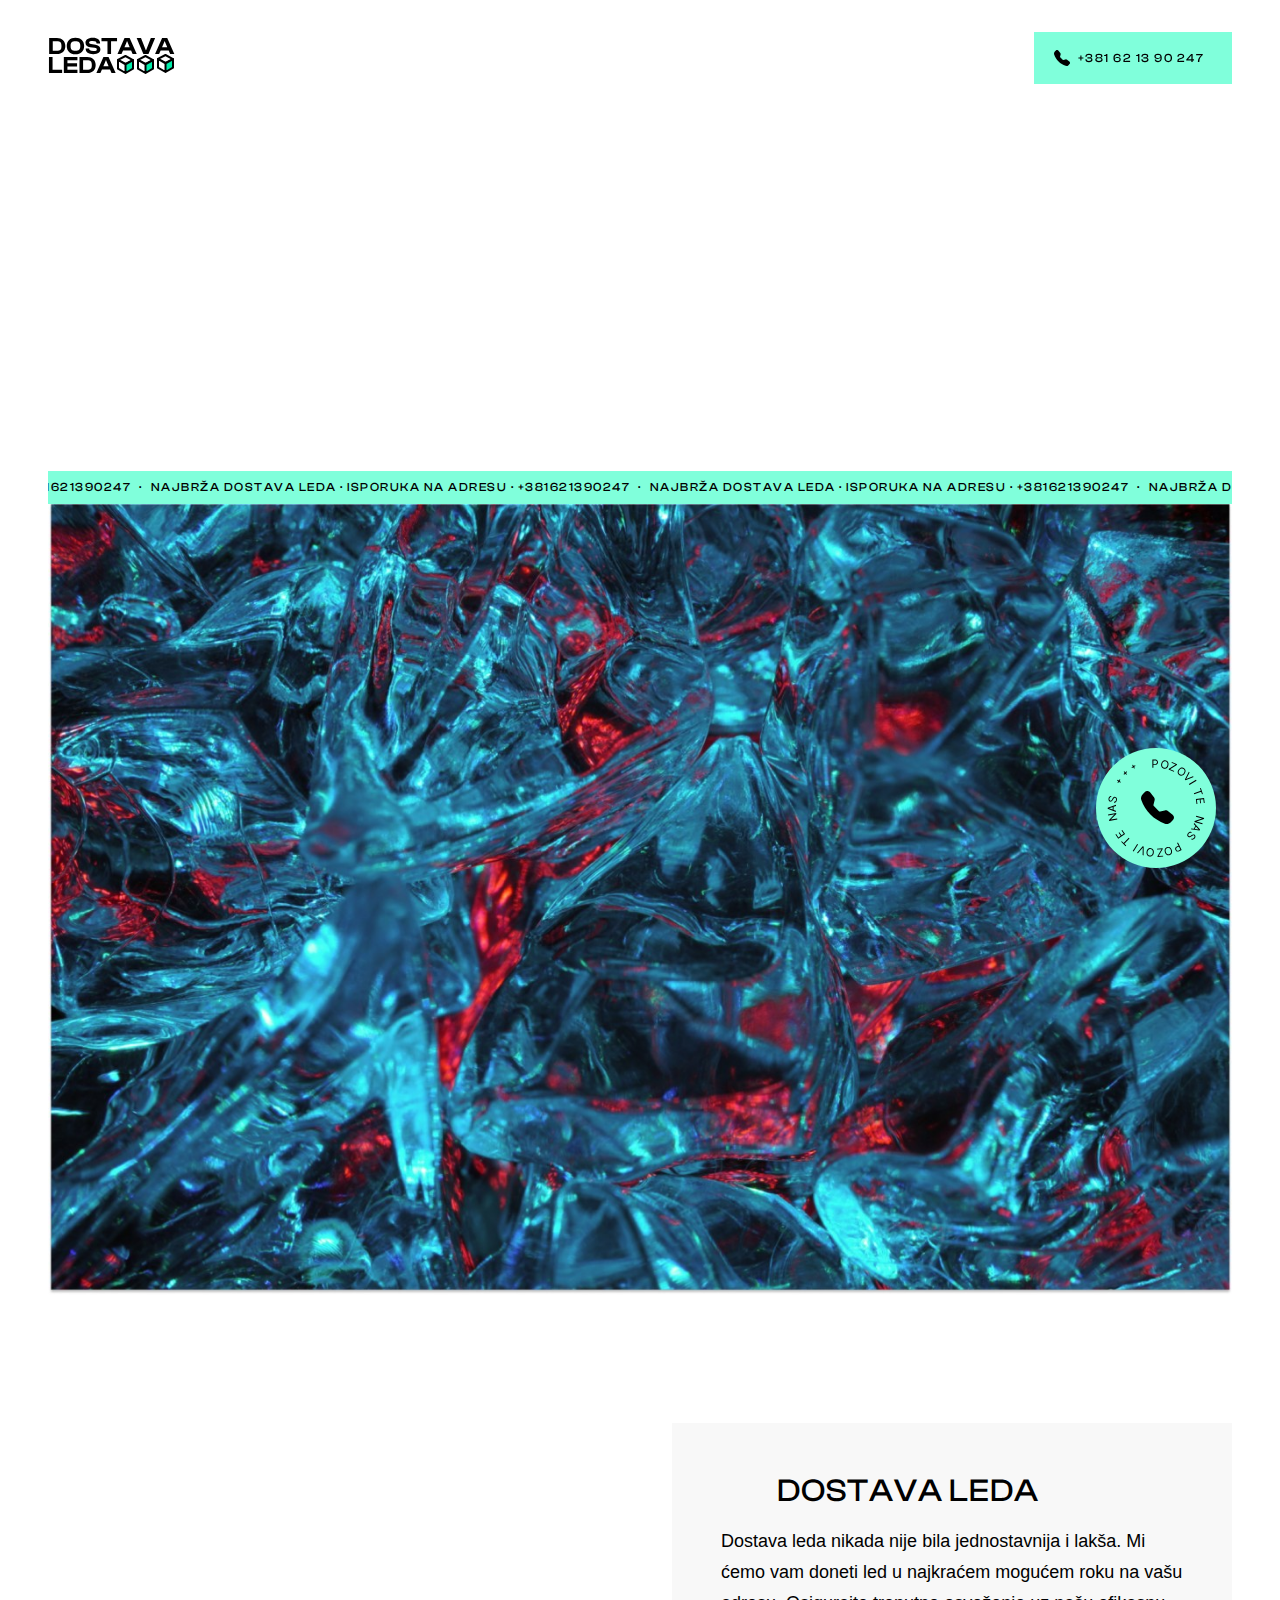
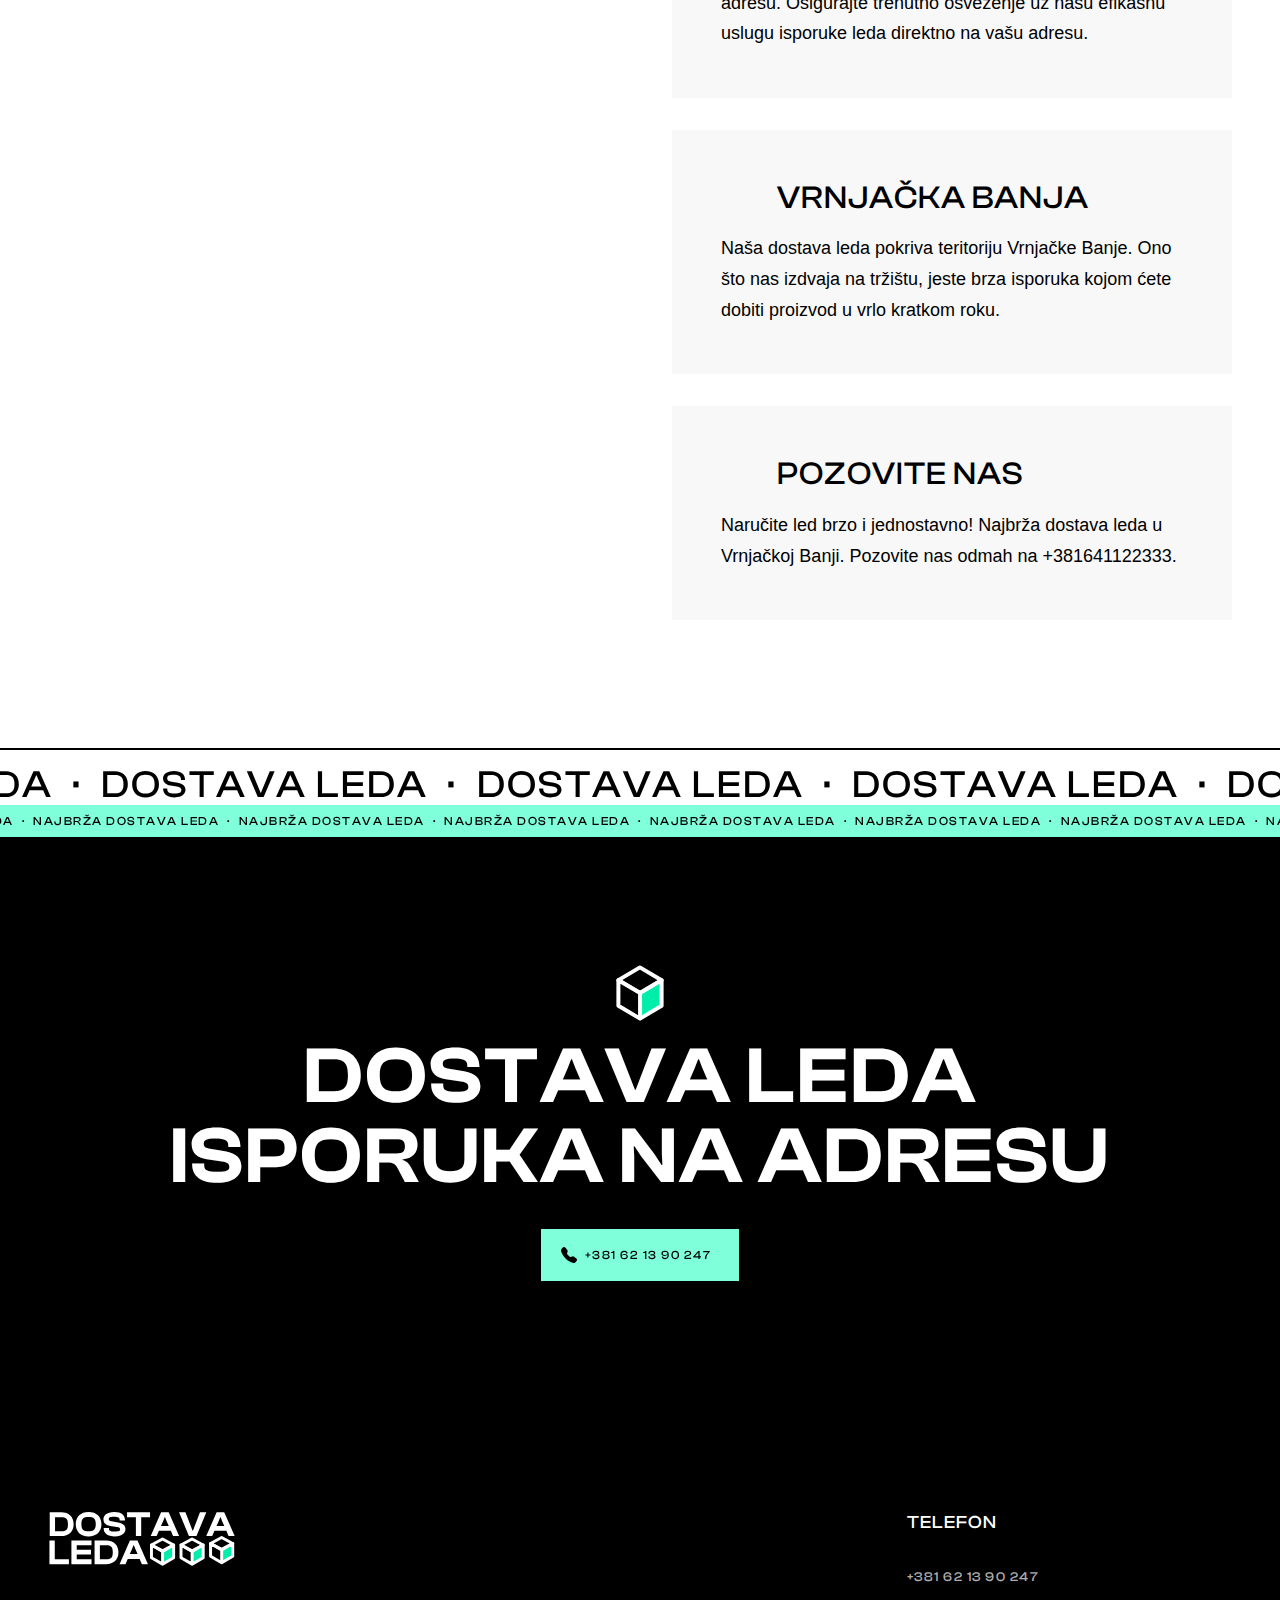
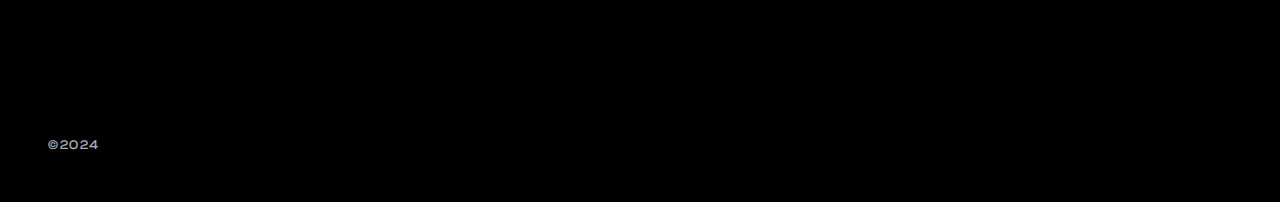
==== commit 2773a1b0: "Fix" ====
--- a/index.html
+++ b/index.html
@@ -254,30 +254,7 @@
           <div class="marquee-heading">dostava leda</div>
         </div>
       </section>
-      <section class="section-home-work">
-        <div class="page-padding">
-          <div class="padding-bottom padding-xxlarge">
-            <div class="padding-top padding-xlarge">
-              <div class="margin-bottom margin-medium">
-                <div class="w-dyn-list">
-                  <div role="list" class="home-work-grid w-dyn-items">
-                    <div role="listitem" class="home-work-item w-dyn-item">
-                      <div class="margin-bottom margin-small">
-                        <div data-w-id="840588a8-99ad-5d96-7baa-265e0649a678" class="home-work"><img alt="" loading="lazy" src="" class="image-cover-link">
-                          <div class="home-project-button-wrapper"></div>
-                        </div>
-                      </div>
-                    </div>
-                  </div>
-                  <div class="w-dyn-empty">
-                    <div>No items found.</div>
-                  </div>
-                </div>
-              </div>
-            </div>
-          </div>
-        </div>
-      </section>
+      
       <section class="section-cta-contact">
         <section class="section-marquee-secondary">
           <div class="marquee-secondary-inner">
@@ -412,4 +389,4 @@
   <script src="https://d3e54v103j8qbb.cloudfront.net/js/jquery-3.5.1.min.dc5e7f18c8.js?site=65b765c0c7f1b77cf8eace14" type="text/javascript" integrity="sha256-9/aliU8dGd2tb6OSsuzixeV4y/faTqgFtohetphbbj0=" crossorigin="anonymous"></script>
   <script src="js/webflow.js" type="text/javascript"></script>
 </body>
-</html>+</html>
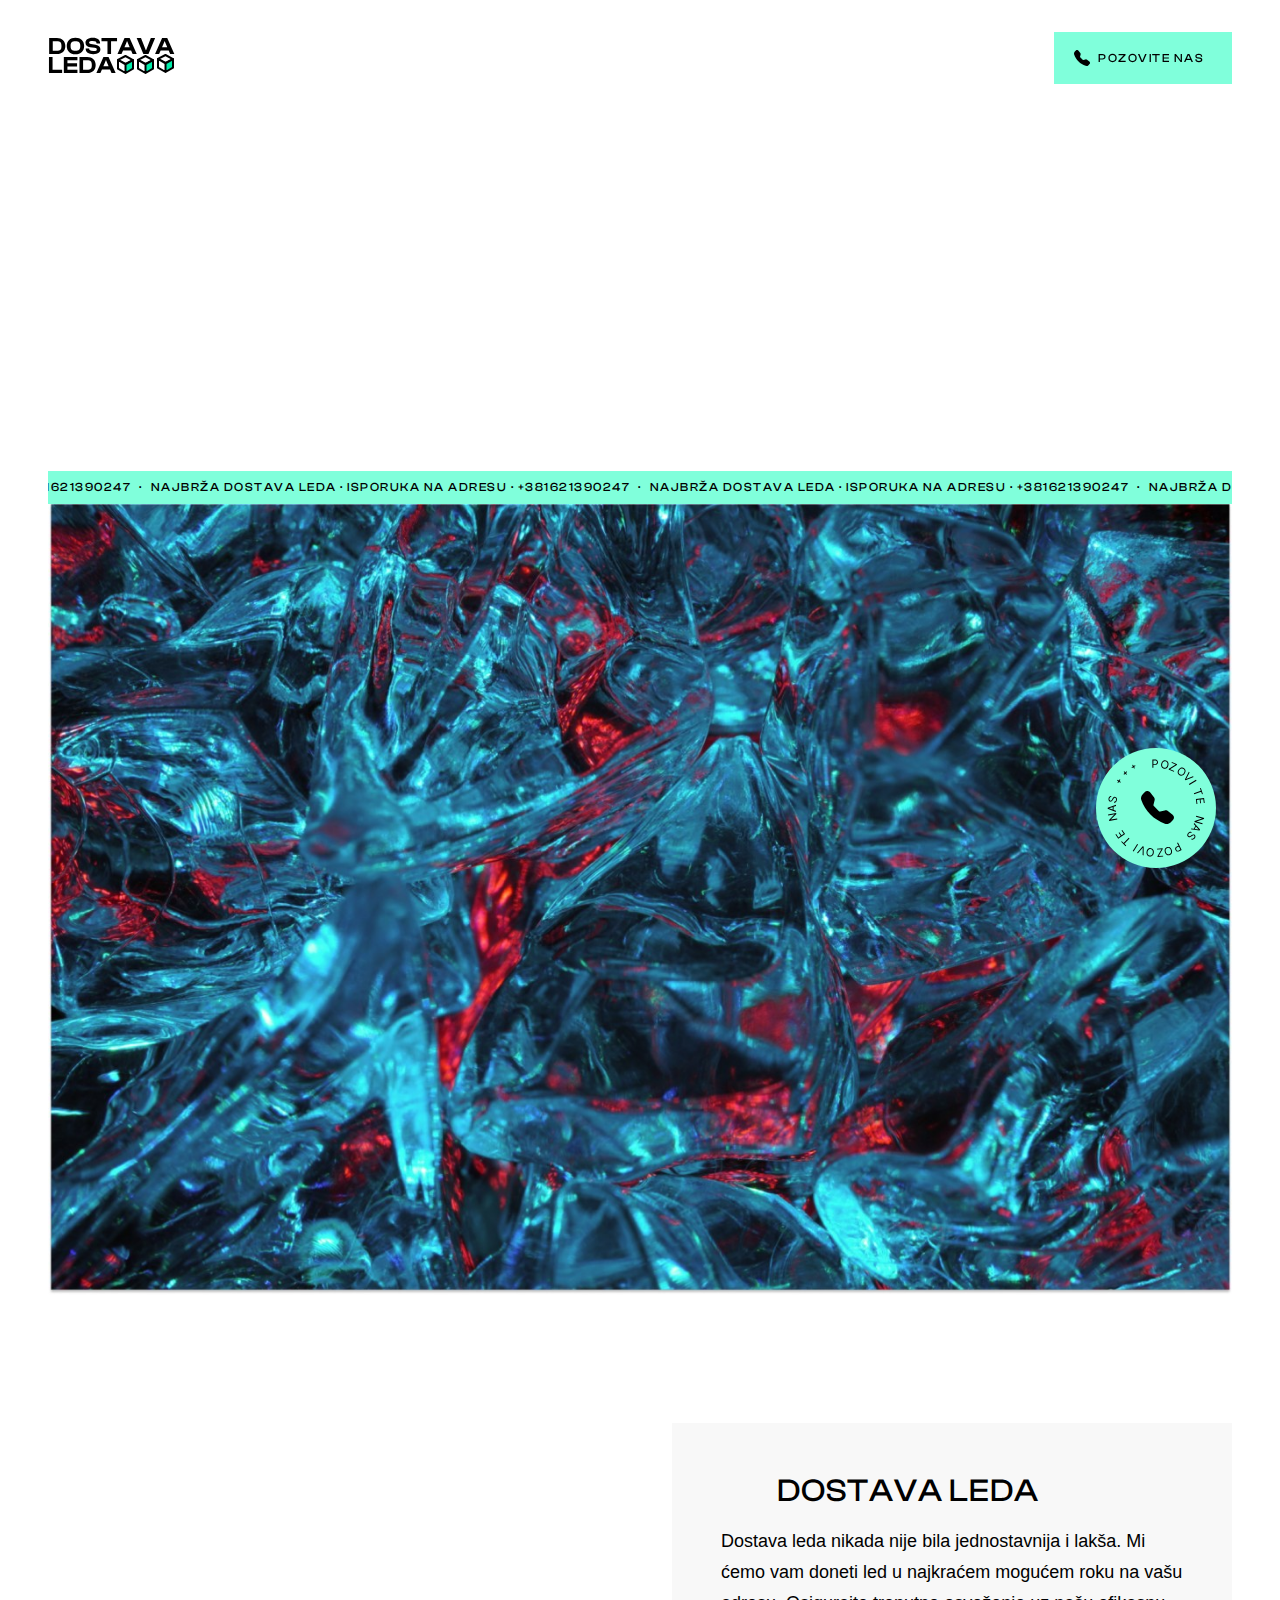
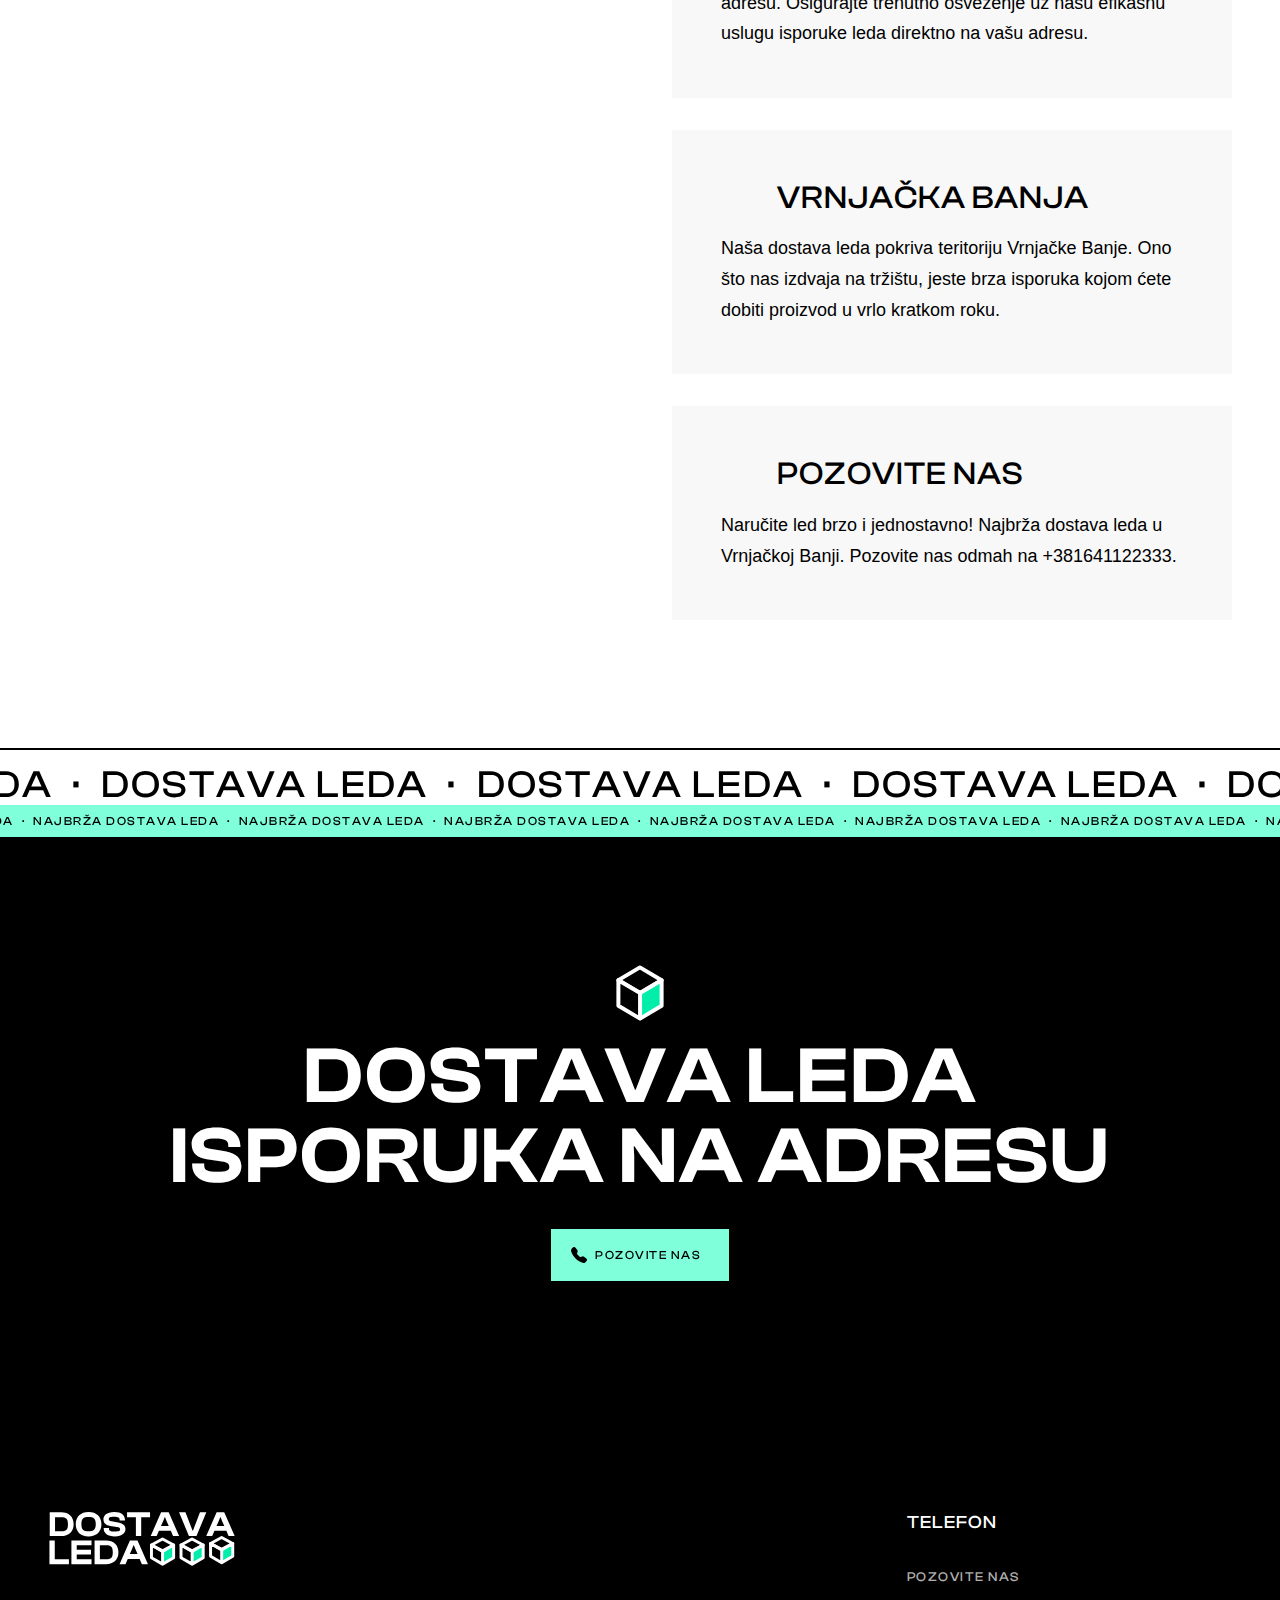
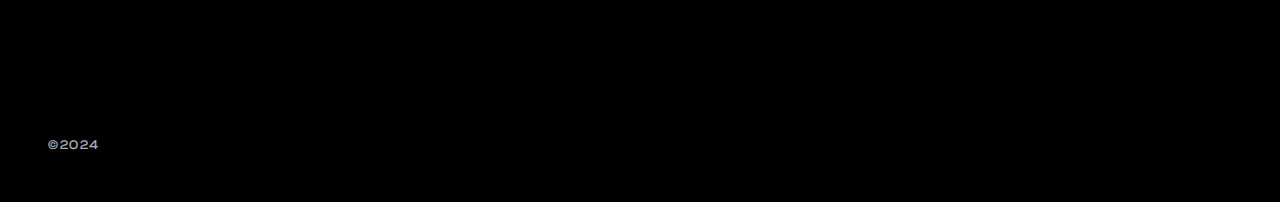
==== commit b5a91d51: "Remove phone number." ====
--- a/index.html
+++ b/index.html
@@ -25,8 +25,28 @@
   <script type="text/javascript">!function(o,c){var n=c.documentElement,t=" w-mod-";n.className+=t+"js",("ontouchstart"in o||o.DocumentTouch&&c instanceof DocumentTouch)&&(n.className+=t+"touch")}(window,document);</script>
   <link href="images/favicon.png" rel="shortcut icon" type="image/x-icon">
   <link href="images/webclip.png" rel="apple-touch-icon">
+  <!-- Google tag (gtag.js) -->
+  <script async src="https://www.googletagmanager.com/gtag/js?id=G-S50T4ZC878"></script>
+  <script>
+    window.dataLayer = window.dataLayer || [];
+    function gtag(){dataLayer.push(arguments);}
+    gtag('js', new Date());
+
+    gtag('config', 'G-S50T4ZC878');
+  </script>
+  <!-- Google Tag Manager -->
+  <script>(function(w,d,s,l,i){w[l]=w[l]||[];w[l].push({'gtm.start':
+  new Date().getTime(),event:'gtm.js'});var f=d.getElementsByTagName(s)[0],
+  j=d.createElement(s),dl=l!='dataLayer'?'&l='+l:'';j.async=true;j.src=
+  'https://www.googletagmanager.com/gtm.js?id='+i+dl;f.parentNode.insertBefore(j,f);
+  })(window,document,'script','dataLayer','GTM-PMBTSS75');</script>
+  <!-- End Google Tag Manager -->
 </head>
 <body class="body">
+  <!-- Google Tag Manager (noscript) -->
+  <noscript><iframe src="https://www.googletagmanager.com/ns.html?id=GTM-PMBTSS75"
+  height="0" width="0" style="display:none;visibility:hidden"></iframe></noscript>
+  <!-- End Google Tag Manager (noscript) -->
   <div class="page-wrapper">
     <div class="global-styles w-embed">
       <style>
@@ -103,7 +123,7 @@
                 <div class="navbar-right-button-copy">
                   <a href="tel:+381621390247" class="button-copy secondary-copy w-inline-block">
                     <div class="button-inner"><img src="images/bi_telephone-fill.svg" loading="lazy" width="26" alt="" class="image">
-                      <div class="button-inner-text">+381 62 13 90 247</div>
+                      <div class="button-inner-text">Pozovite nas</div>
                       <div class="button-line-right"></div>
                     </div>
                   </a>
@@ -254,7 +274,6 @@
           <div class="marquee-heading">dostava leda</div>
         </div>
       </section>
-      
       <section class="section-cta-contact">
         <section class="section-marquee-secondary">
           <div class="marquee-secondary-inner">
@@ -304,7 +323,7 @@
               <div data-w-id="30fc7363-35e5-00af-1a6f-8c352a9ea222">
                 <a href="tel:+381621390247" class="button-copy secondary-copy w-inline-block">
                   <div class="button-inner"><img src="images/bi_telephone-fill.svg" loading="lazy" width="26" alt="" class="image">
-                    <div class="button-inner-text">+381 62 13 90 247</div>
+                    <div class="button-inner-text">Pozovite nas</div>
                     <div class="button-line-right"></div>
                   </div>
                 </a>
@@ -343,7 +362,7 @@
                       </div>
                       <div class="nav">
                         <a href="tel:+381621390247" class="nav-item inverse w-inline-block">
-                          <div class="nav-item-text">+381 62 13 90 247</div>
+                          <div class="nav-item-text">Pozovite nas</div>
                           <div class="nav-item-line inverse"></div>
                         </a>
                         <a href="https://solveig-template.webflow.io/401" class="nav-item inverse w-inline-block">
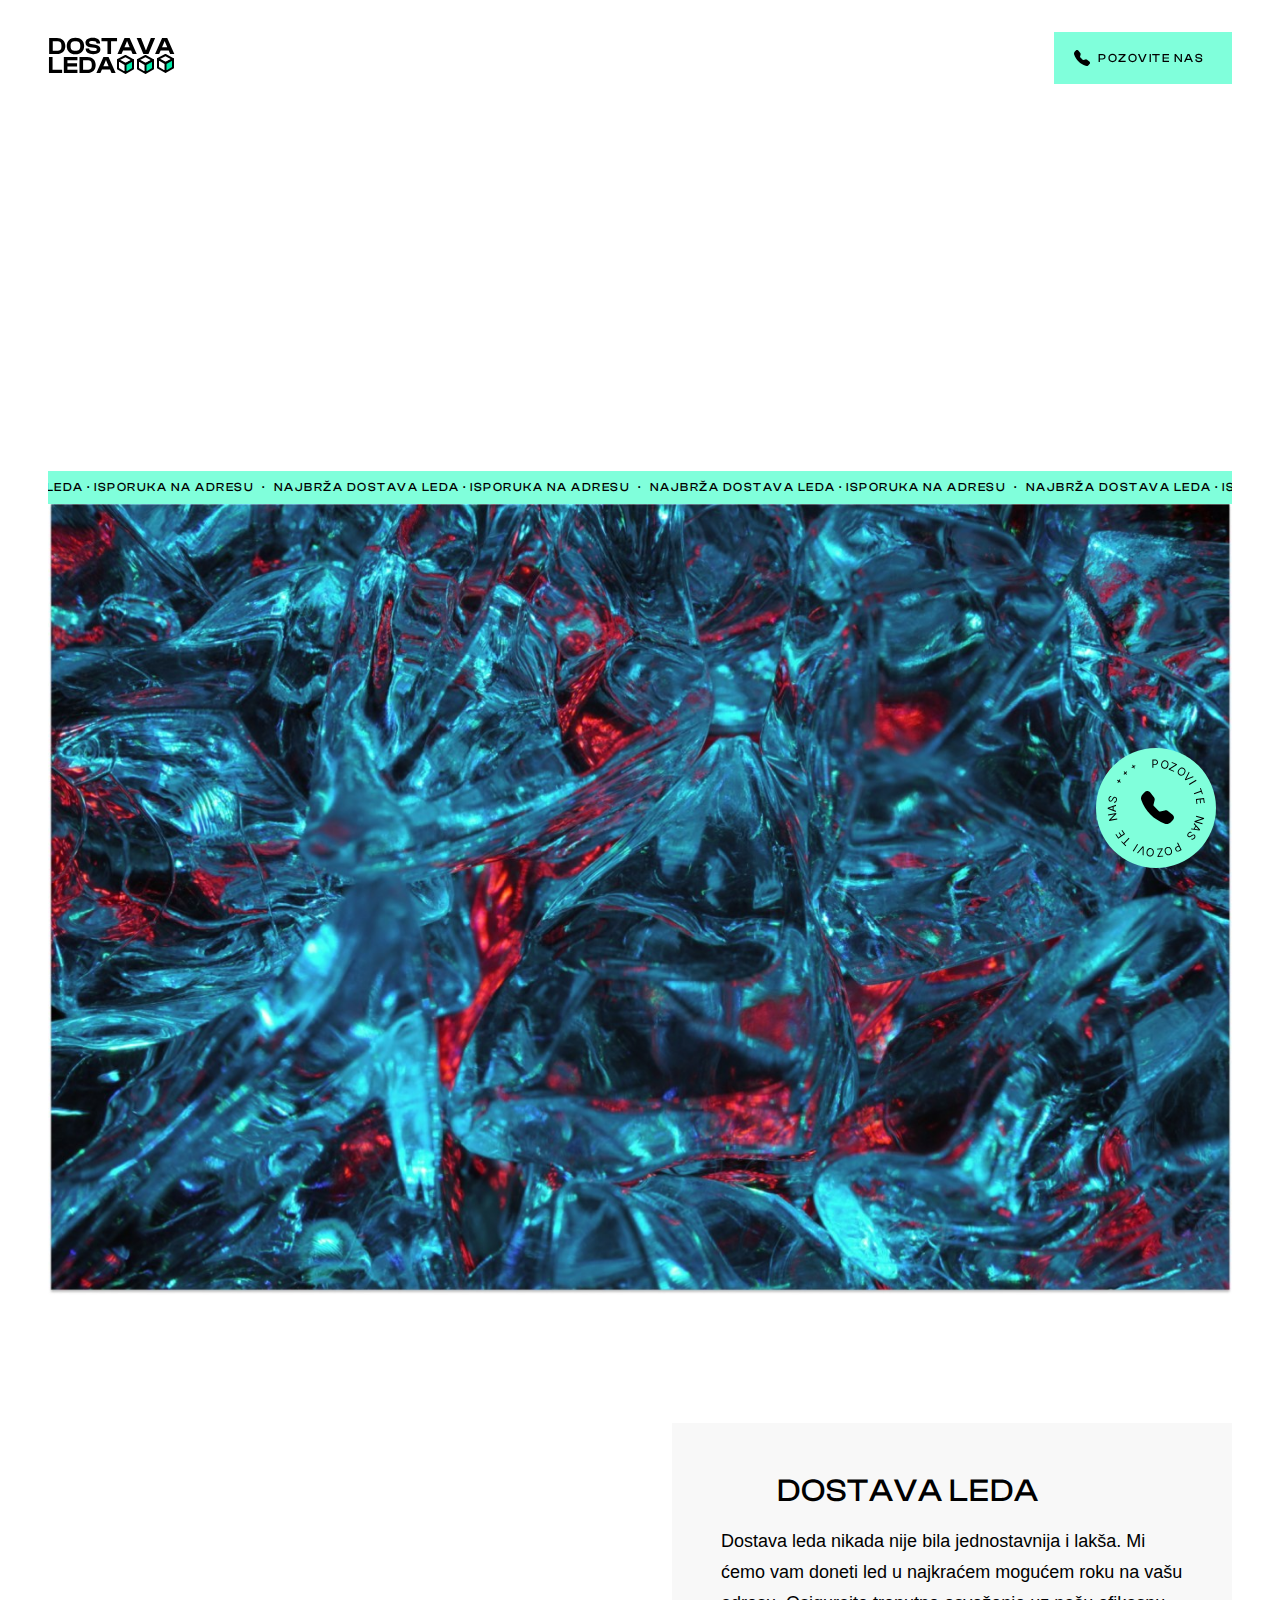
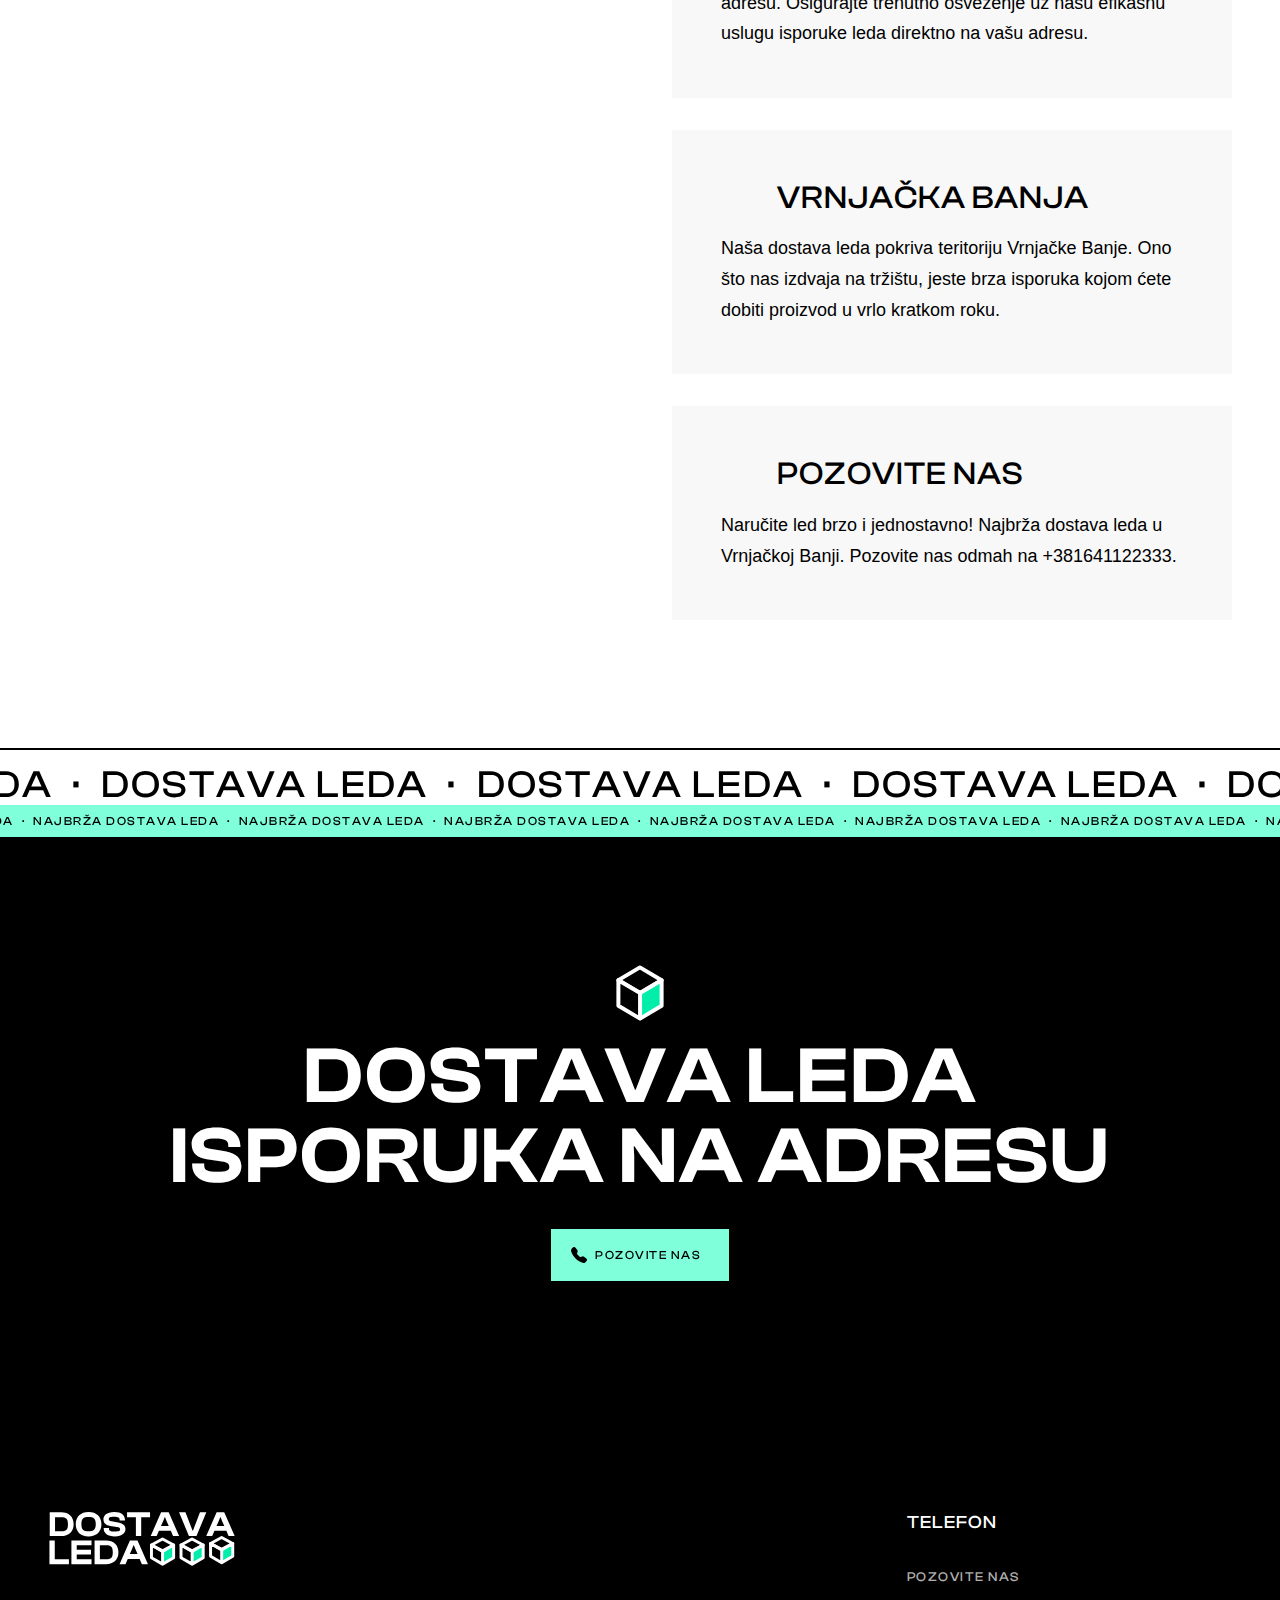
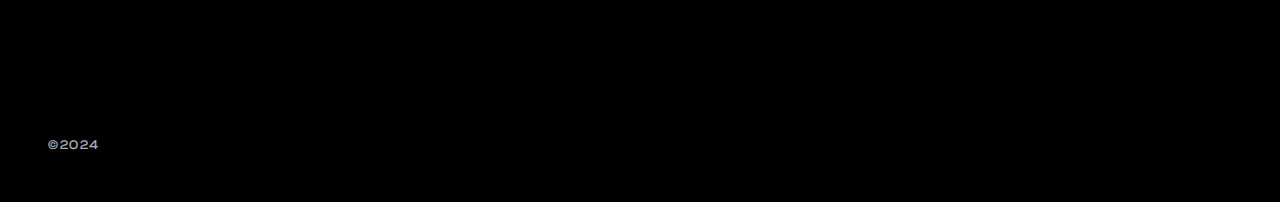
==== commit a4f31d6e: "Remove number." ====
--- a/index.html
+++ b/index.html
@@ -146,33 +146,33 @@
           <div class="padding-top padding-medium">
             <section class="section-marquee-secondary">
               <div class="marquee-secondary-inner">
-                <div class="marquee-secondary-text">najbrža dostava leda · isporuka na adresu · +381621390247</div>
-                <div class="marquee-secondary-text">·</div>
-                <div class="marquee-secondary-text">najbrža dostava leda · isporuka na adresu · +381621390247</div>
-                <div class="marquee-secondary-text">·</div>
-                <div class="marquee-secondary-text">najbrža dostava leda · isporuka na adresu · +381621390247</div>
-                <div class="marquee-secondary-text">·</div>
-                <div class="marquee-secondary-text">najbrža dostava leda · isporuka na adresu · +381621390247</div>
-                <div class="marquee-secondary-text">·</div>
-                <div class="marquee-secondary-text">najbrža dostava leda · isporuka na adresu · +381621390247</div>
-                <div class="marquee-secondary-text">·</div>
-                <div class="marquee-secondary-text">najbrža dostava leda · isporuka na adresu · +381621390247</div>
-                <div class="marquee-secondary-text">·</div>
-                <div class="marquee-secondary-text">najbrža dostava leda · isporuka na adresu · +381621390247</div>
-                <div class="marquee-secondary-text">·</div>
-                <div class="marquee-secondary-text">najbrža dostava leda · isporuka na adresu · +381621390247</div>
-                <div class="marquee-secondary-text">·</div>
-                <div class="marquee-secondary-text">najbrža dostava leda · isporuka na adresu · +381621390247</div>
-                <div class="marquee-secondary-text">·</div>
-                <div class="marquee-secondary-text">najbrža dostava leda · isporuka na adresu · +381621390247</div>
-                <div class="marquee-secondary-text">·</div>
-                <div class="marquee-secondary-text">najbrža dostava leda · isporuka na adresu · +381621390247</div>
-                <div class="marquee-secondary-text">·</div>
-                <div class="marquee-secondary-text">najbrža dostava leda · isporuka na adresu · +381621390247</div>
-                <div class="marquee-secondary-text">·</div>
-                <div class="marquee-secondary-text">najbrža dostava leda · isporuka na adresu · +381621390247</div>
-                <div class="marquee-secondary-text">·</div>
-                <div class="marquee-secondary-text">najbrža dostava leda · isporuka na adresu · +381621390247</div>
+                <div class="marquee-secondary-text">najbrža dostava leda · isporuka na adresu</div>
+                <div class="marquee-secondary-text">·</div>
+                <div class="marquee-secondary-text">najbrža dostava leda · isporuka na adresu</div>
+                <div class="marquee-secondary-text">·</div>
+                <div class="marquee-secondary-text">najbrža dostava leda · isporuka na adresu</div>
+                <div class="marquee-secondary-text">·</div>
+                <div class="marquee-secondary-text">najbrža dostava leda · isporuka na adresu</div>
+                <div class="marquee-secondary-text">·</div>
+                <div class="marquee-secondary-text">najbrža dostava leda · isporuka na adresu</div>
+                <div class="marquee-secondary-text">·</div>
+                <div class="marquee-secondary-text">najbrža dostava leda · isporuka na adresu</div>
+                <div class="marquee-secondary-text">·</div>
+                <div class="marquee-secondary-text">najbrža dostava leda · isporuka na adresu</div>
+                <div class="marquee-secondary-text">·</div>
+                <div class="marquee-secondary-text">najbrža dostava leda · isporuka na adresu</div>
+                <div class="marquee-secondary-text">·</div>
+                <div class="marquee-secondary-text">najbrža dostava leda · isporuka na adresu</div>
+                <div class="marquee-secondary-text">·</div>
+                <div class="marquee-secondary-text">najbrža dostava leda · isporuka na adresu</div>
+                <div class="marquee-secondary-text">·</div>
+                <div class="marquee-secondary-text">najbrža dostava leda · isporuka na adresu</div>
+                <div class="marquee-secondary-text">·</div>
+                <div class="marquee-secondary-text">najbrža dostava leda · isporuka na adresu</div>
+                <div class="marquee-secondary-text">·</div>
+                <div class="marquee-secondary-text">najbrža dostava leda · isporuka na adresu</div>
+                <div class="marquee-secondary-text">·</div>
+                <div class="marquee-secondary-text">najbrža dostava leda · isporuka na adresu</div>
               </div>
             </section>
             <div class="home-hero-image-wrapper"><img src="images/unsplash_m1-7Foy3CX8.jpg" loading="lazy" data-w-id="f66d2745-b2af-c304-9f47-4c00e707e4ca" sizes="(max-width: 479px) 90vw, (max-width: 991px) 94vw, (max-width: 1919px) 93vw, 1704px" alt="" srcset="images/unsplash_m1-7Foy3CX8-p-500.jpg 500w, images/unsplash_m1-7Foy3CX8-p-800.jpg 800w, images/unsplash_m1-7Foy3CX8-p-1080.jpg 1080w, images/unsplash_m1-7Foy3CX8.jpg 1350w" class="image-cover"></div>
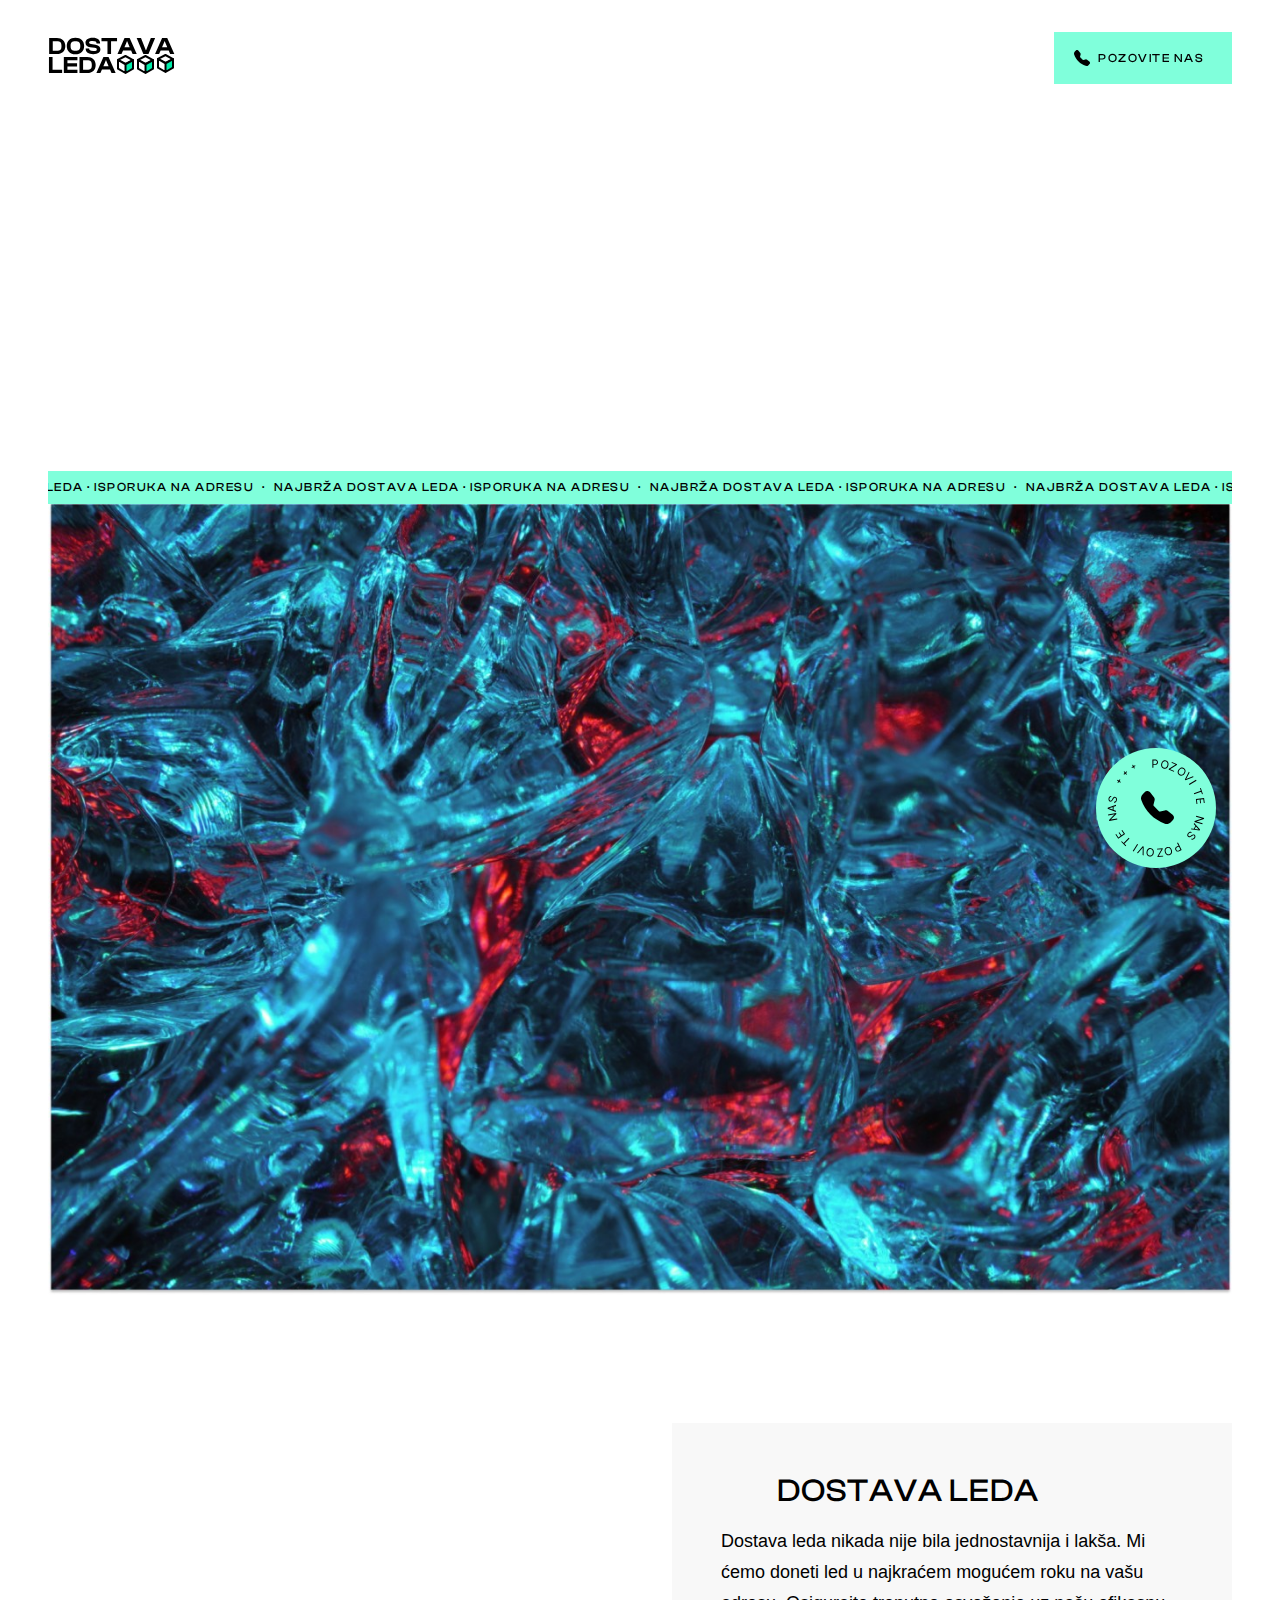
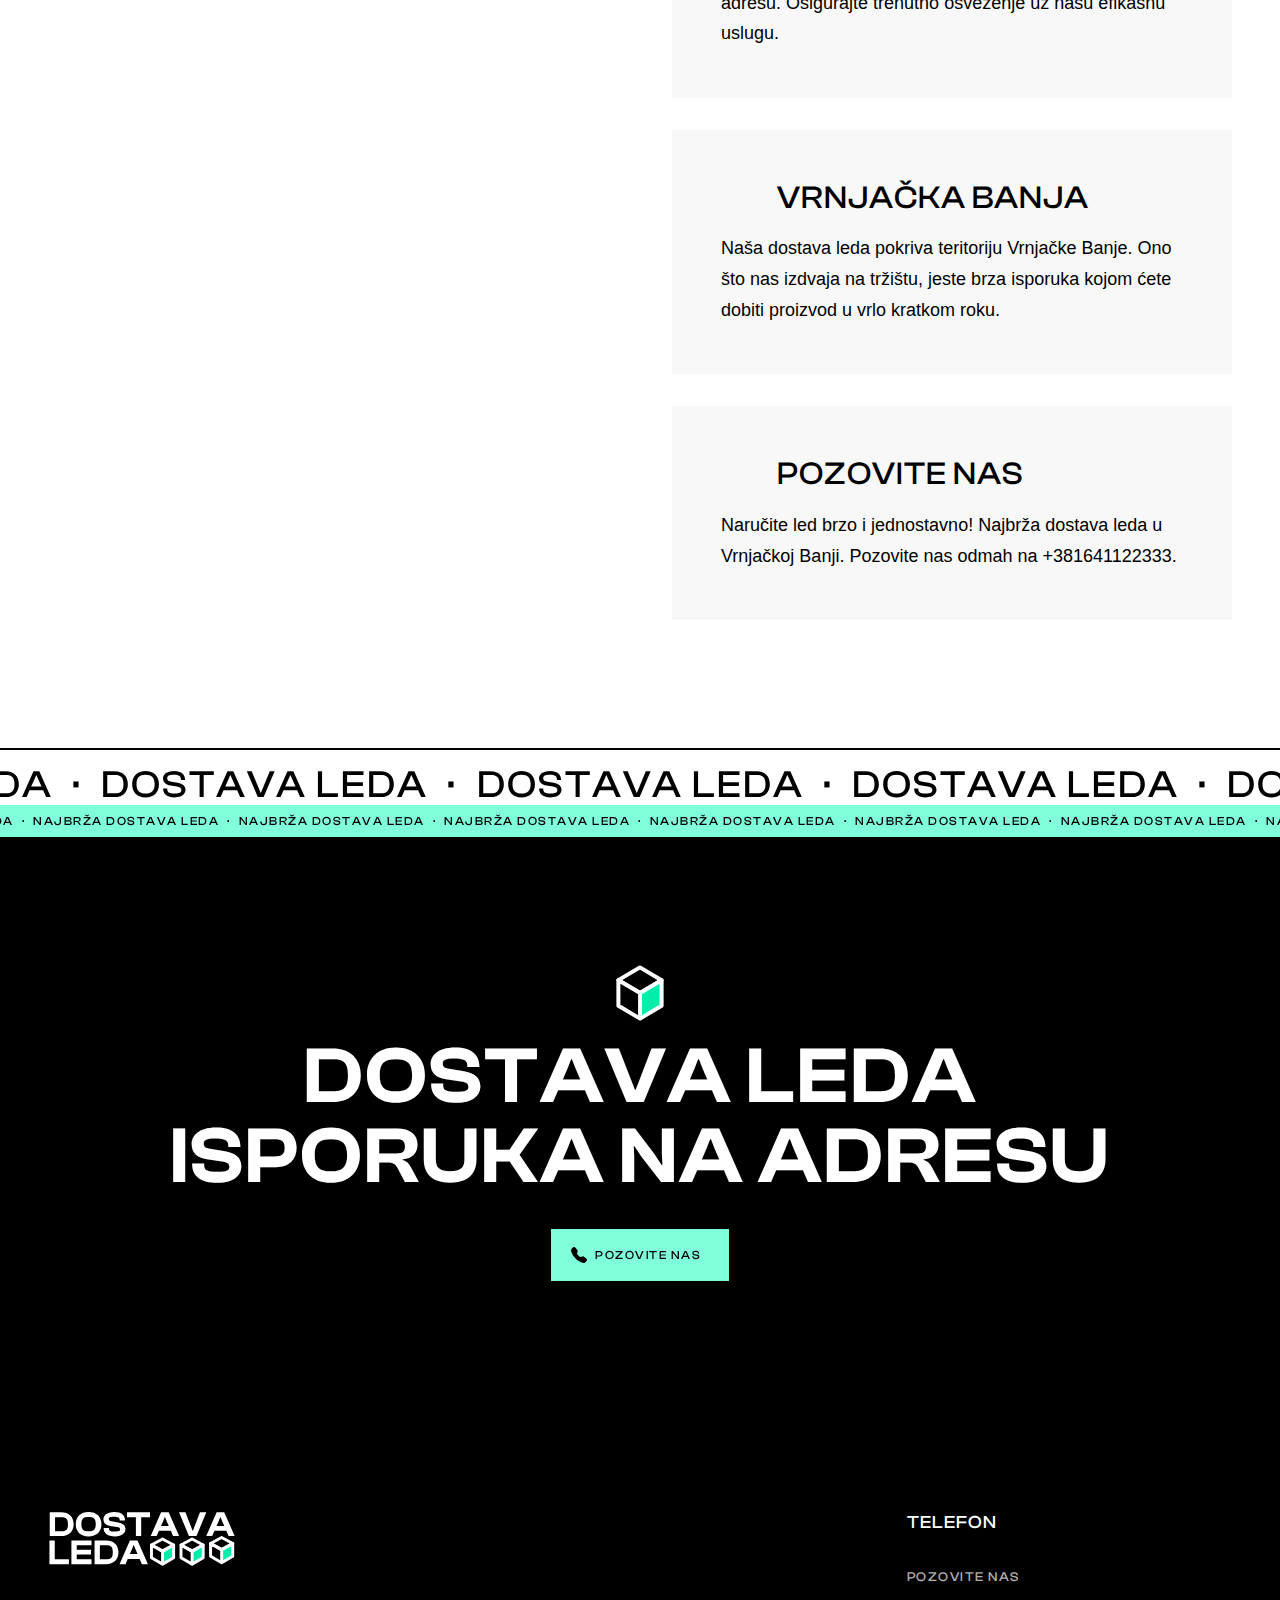
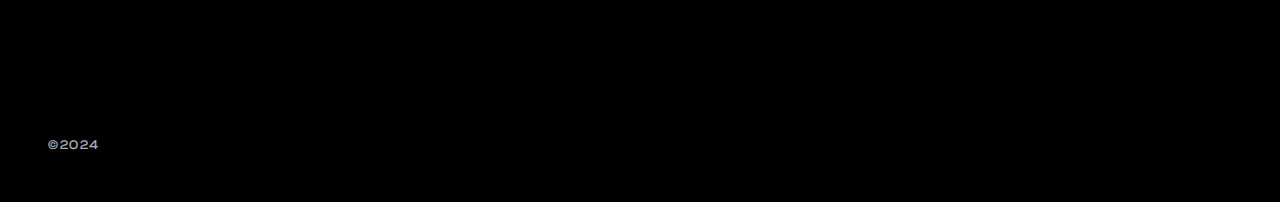
==== commit 494d7a04: "Fix copywriting." ====
--- a/index.html
+++ b/index.html
@@ -217,7 +217,7 @@
                               <h2 class="heading-h3 text-uppercase">dostava leda</h2>
                             </div>
                           </div>
-                          <div class="text-size-medium">Dostava leda nikada nije bila jednostavnija i lakša. Mi ćemo vam doneti led u najkraćem mogućem roku na vašu adresu. Osigurajte trenutno osveženje uz našu efikasnu uslugu isporuke leda direktno na vašu adresu.</div>
+                          <div class="text-size-medium">Dostava leda nikada nije bila jednostavnija i lakša. Mi ćemo doneti led u najkraćem mogućem roku na vašu adresu. Osigurajte trenutno osveženje uz našu efikasnu uslugu.</div>
                         </div>
                       </div>
                     </div>
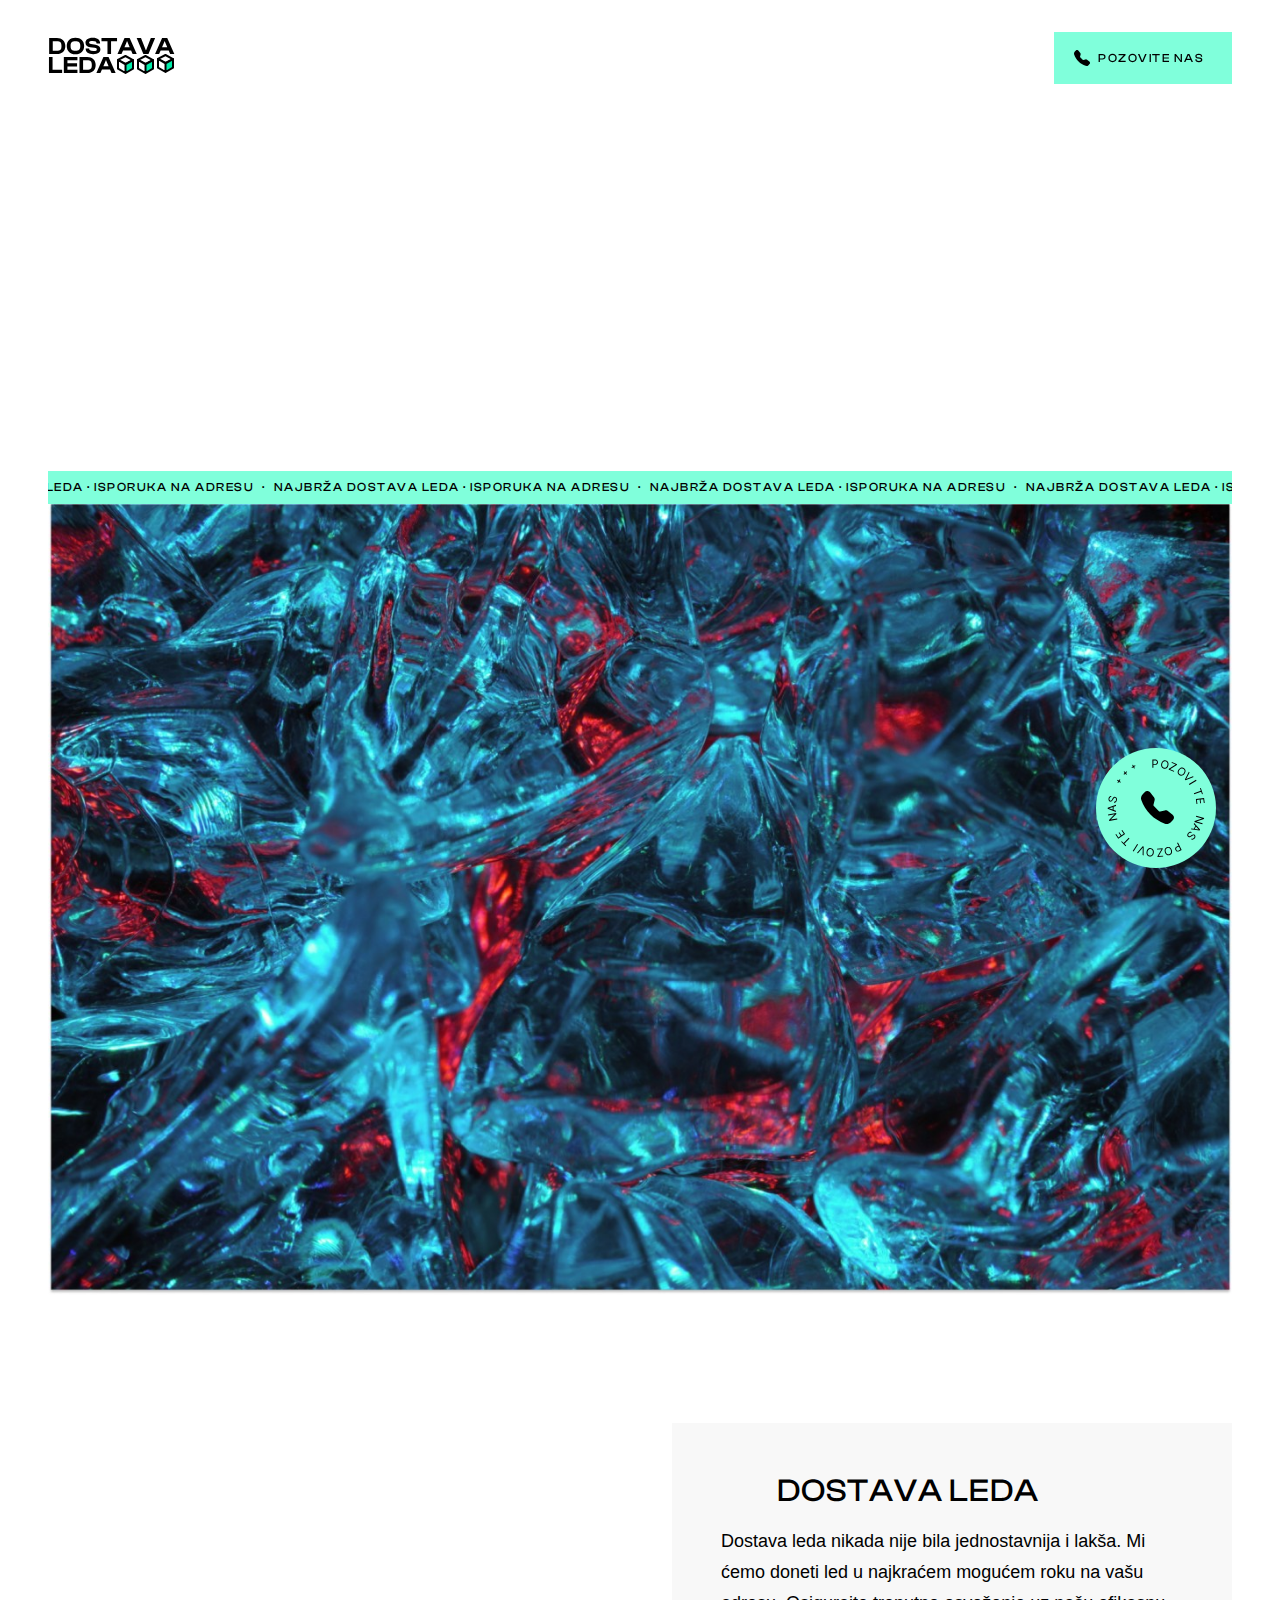
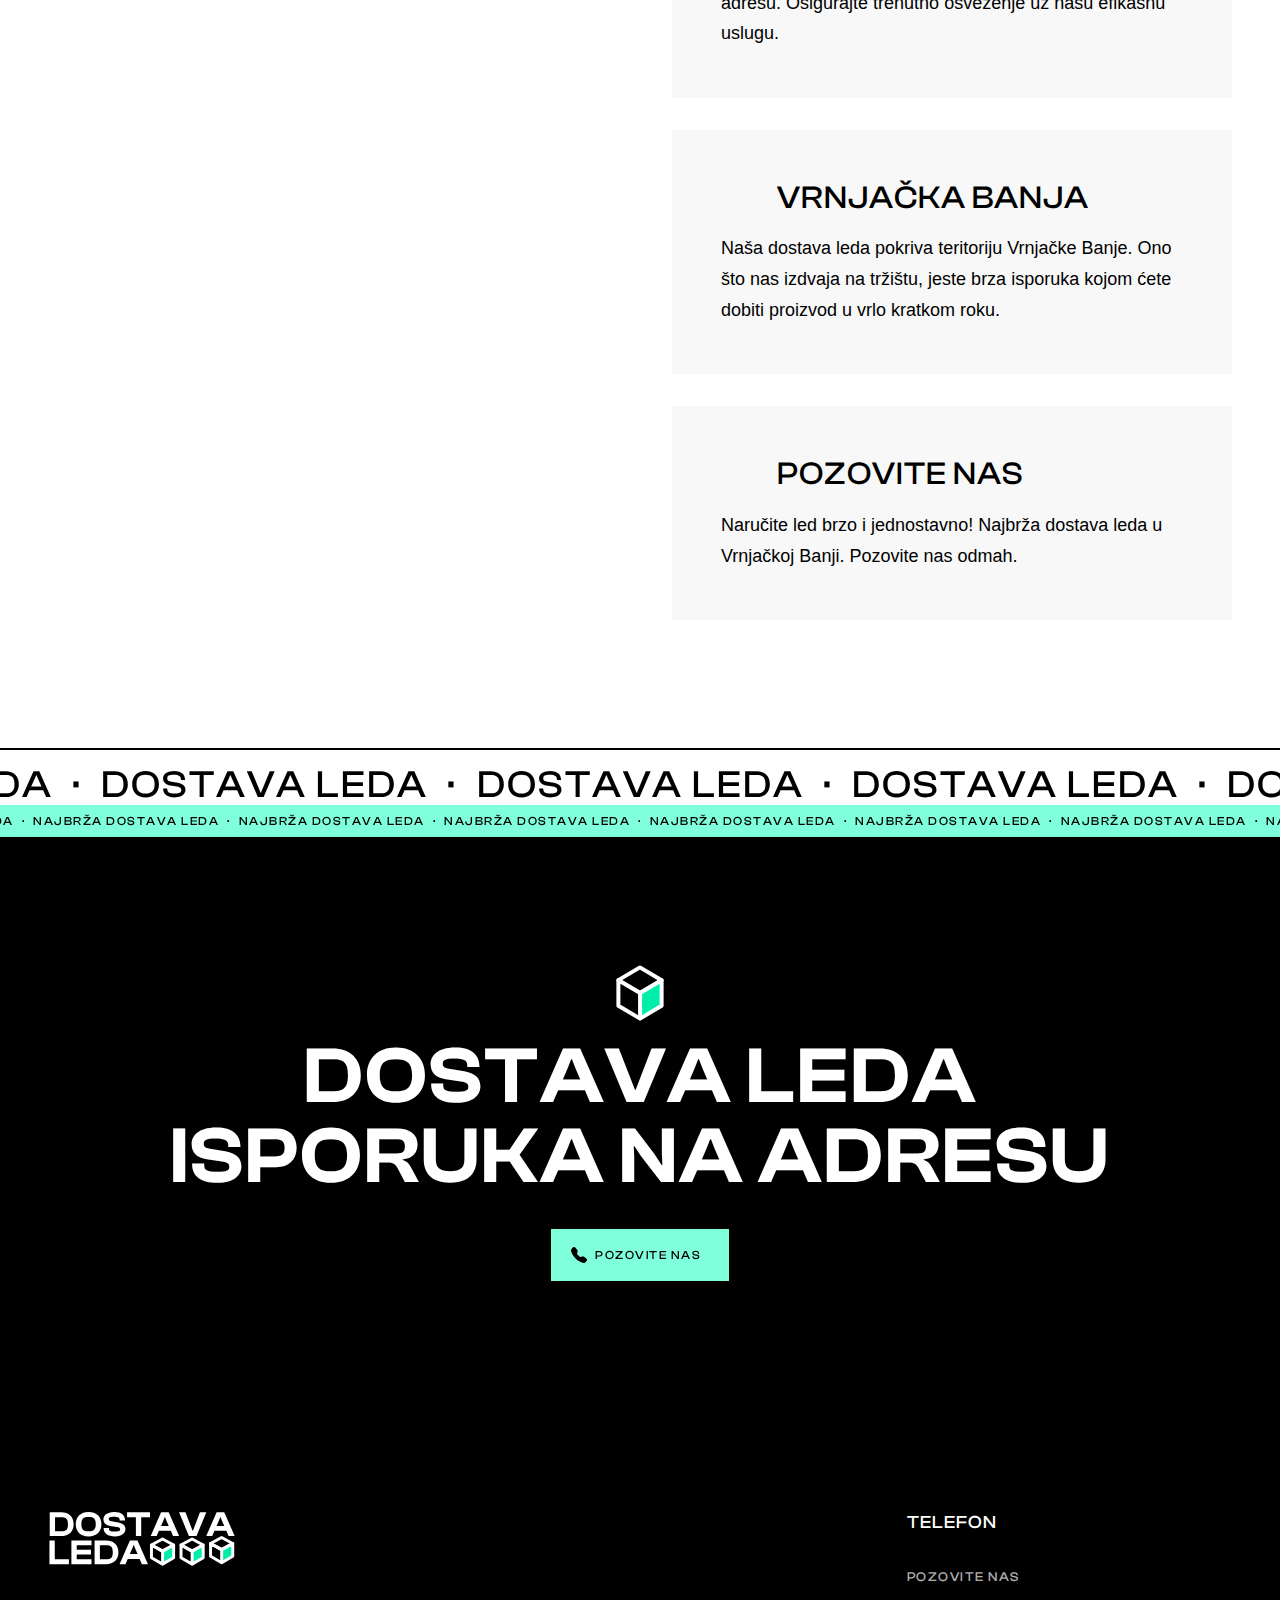
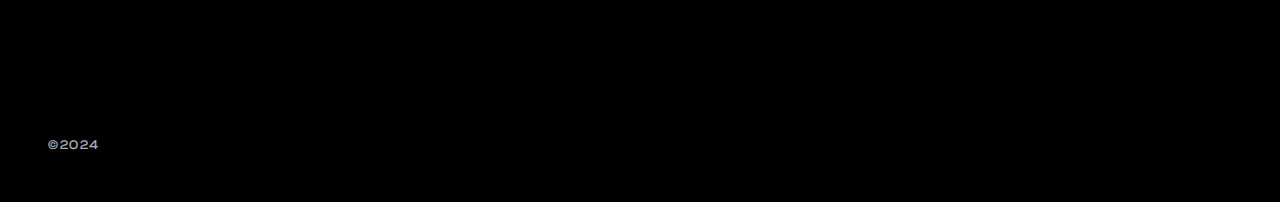
==== commit 9130f7f5: "Remove number." ====
--- a/index.html
+++ b/index.html
@@ -241,7 +241,7 @@
                               <h2 class="heading-h3 text-uppercase">POZOVITE NAS</h2>
                             </div>
                           </div>
-                          <div class="text-size-medium">Naručite led brzo i jednostavno! Najbrža dostava leda u Vrnjačkoj Banji. Pozovite nas odmah na +381641122333.</div>
+                          <div class="text-size-medium">Naručite led brzo i jednostavno! Najbrža dostava leda u Vrnjačkoj Banji. Pozovite nas odmah.</div>
                         </div>
                       </div>
                     </div>
